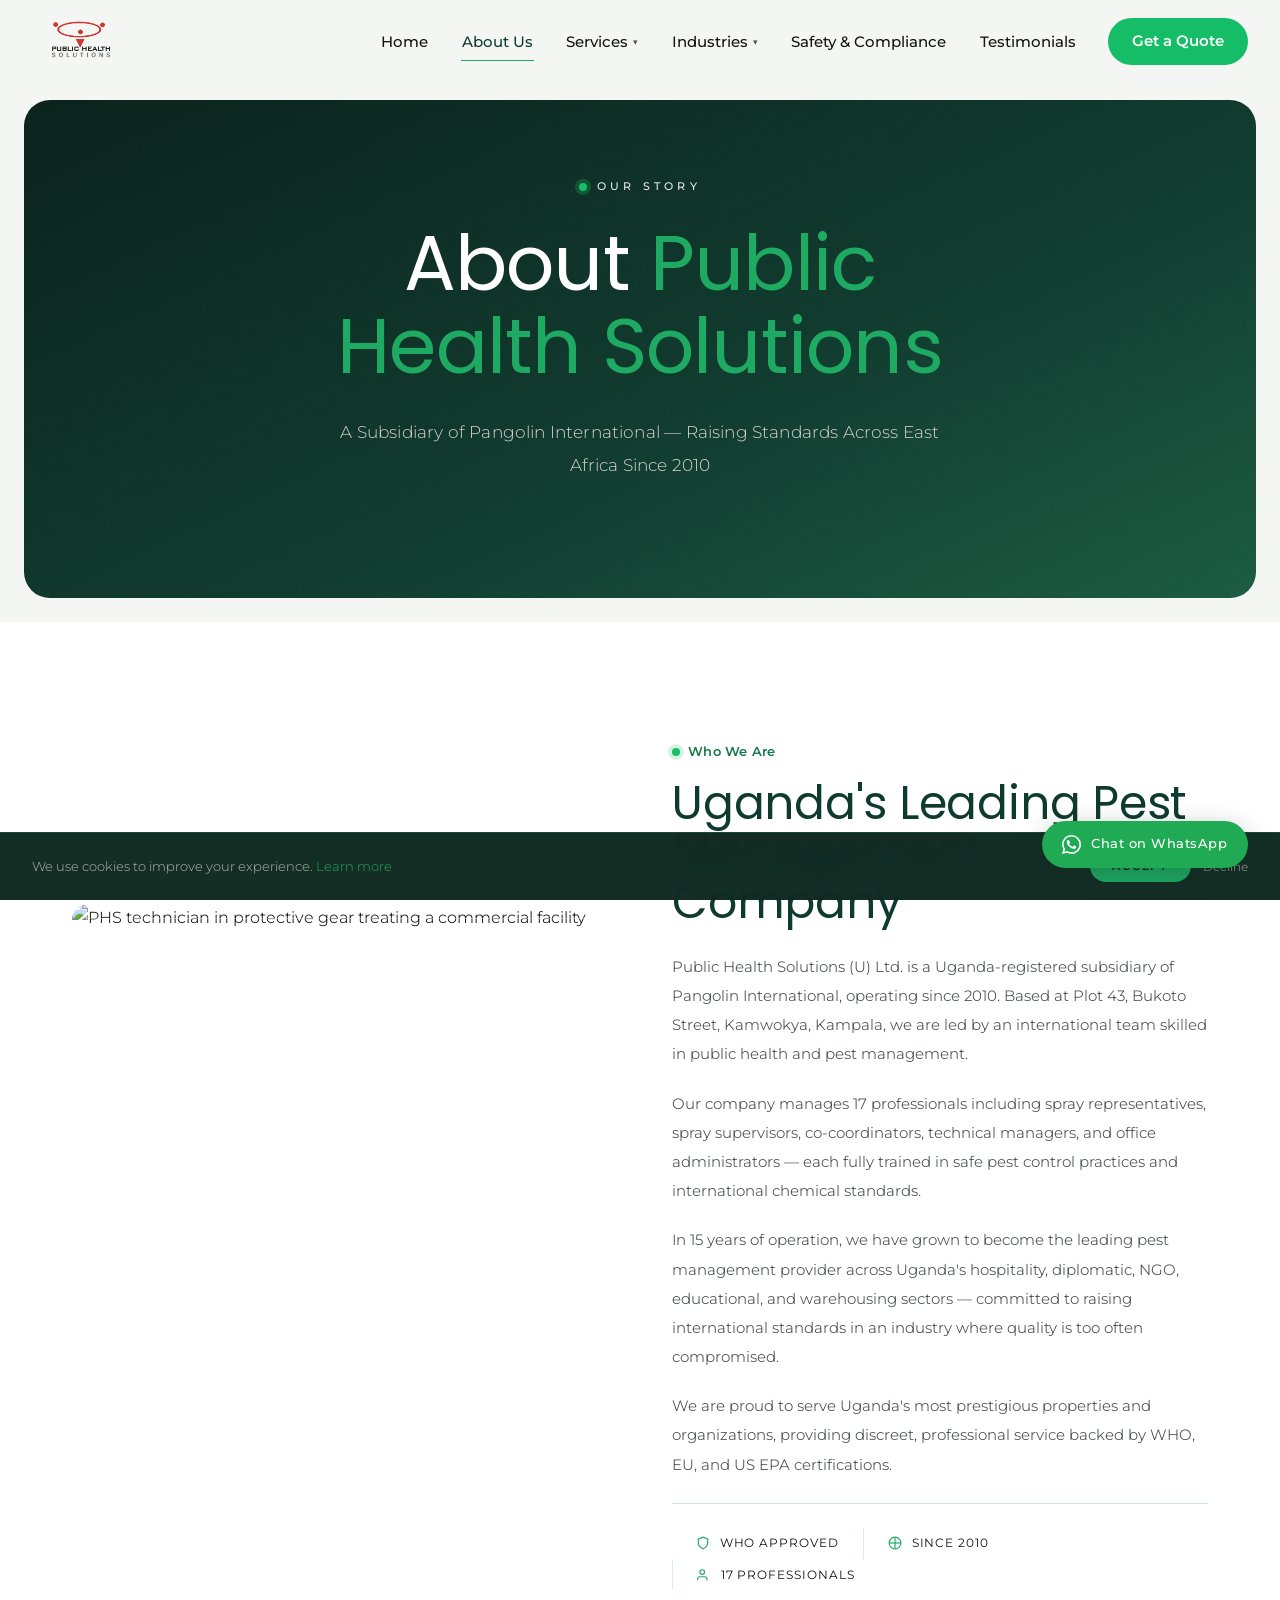
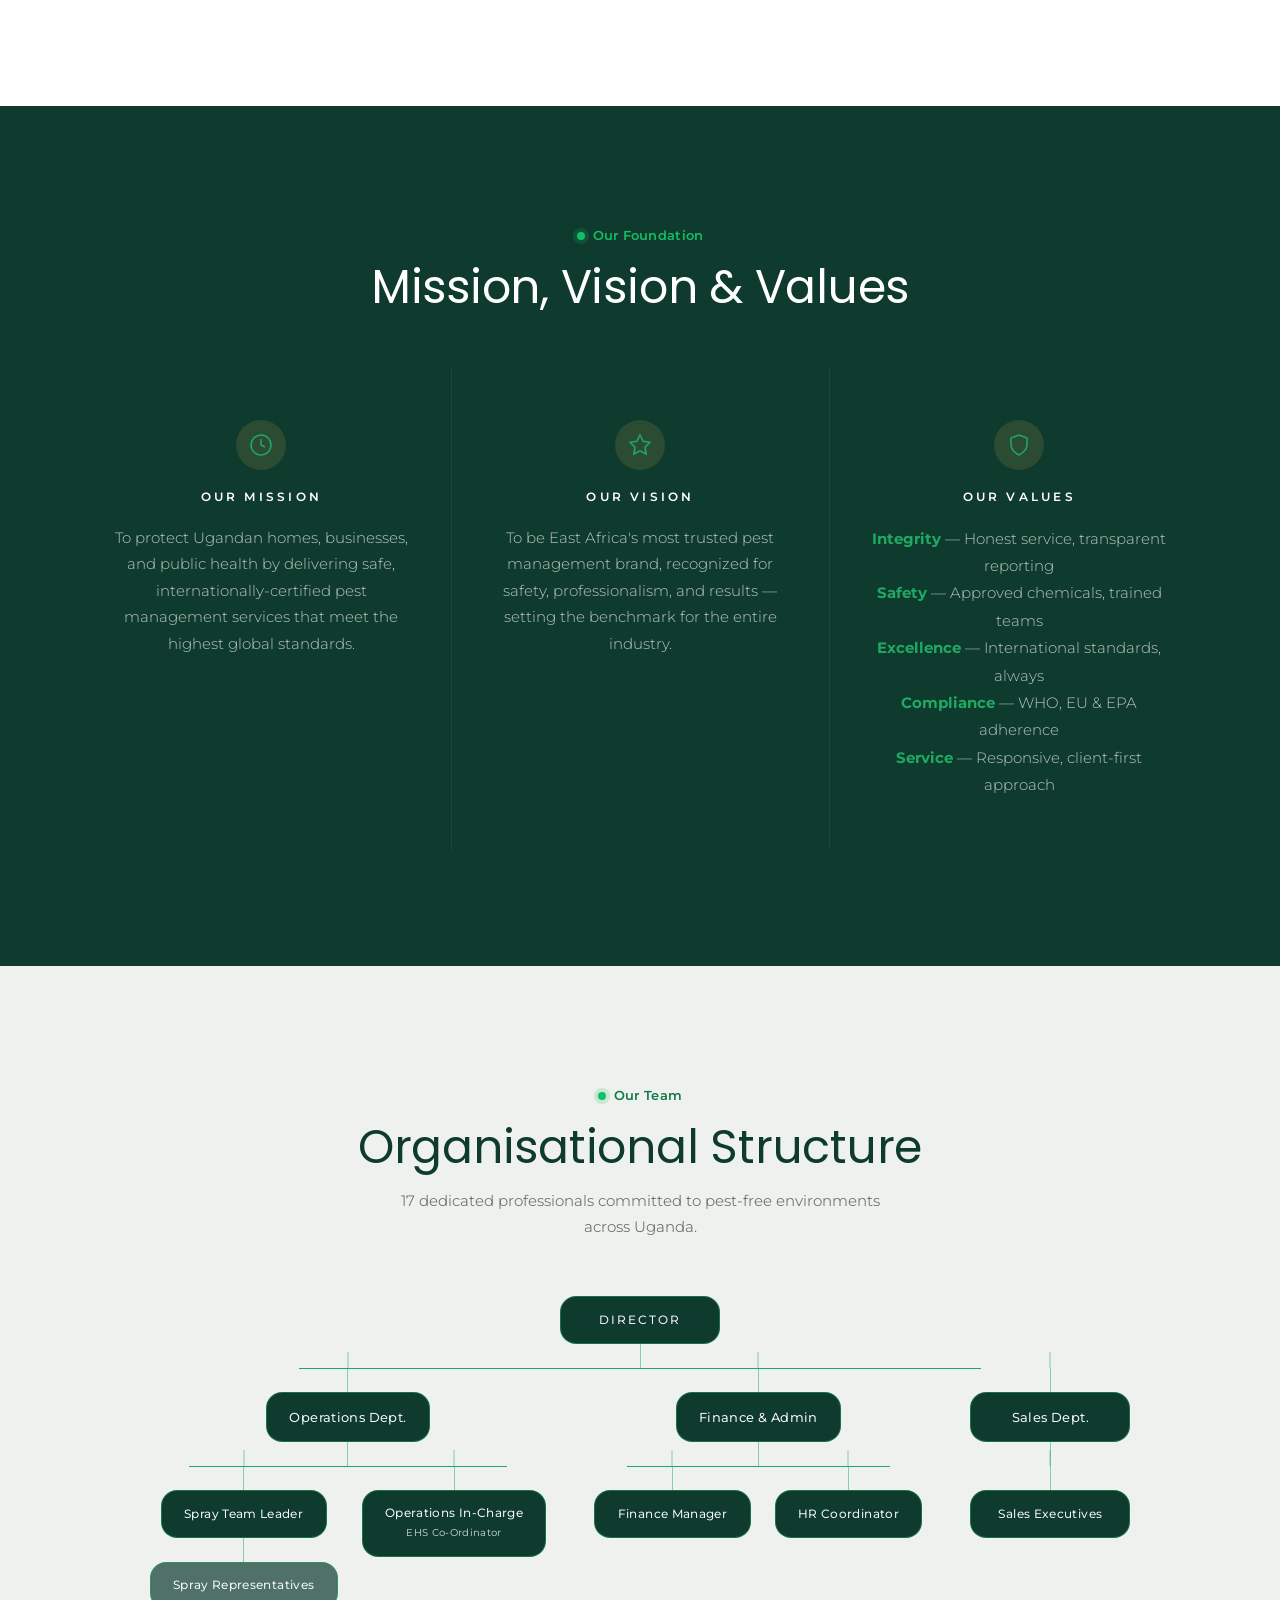
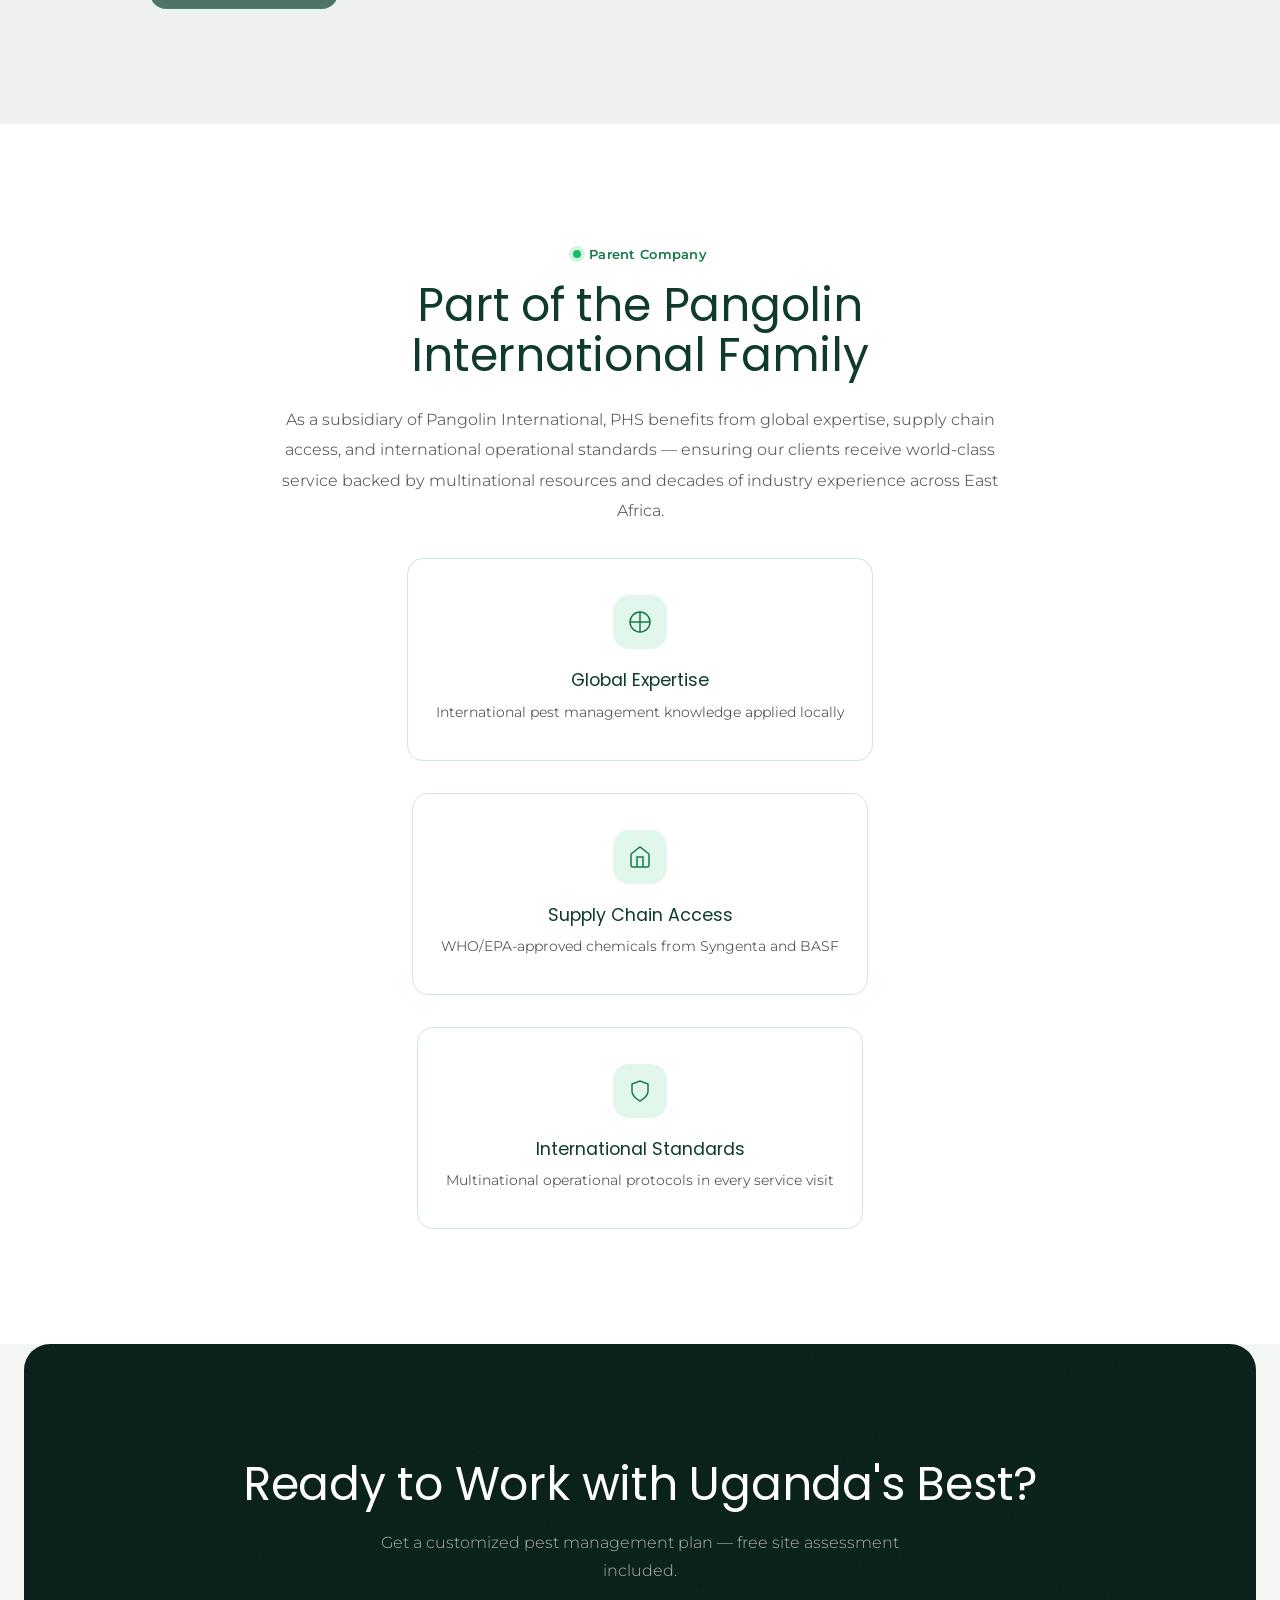
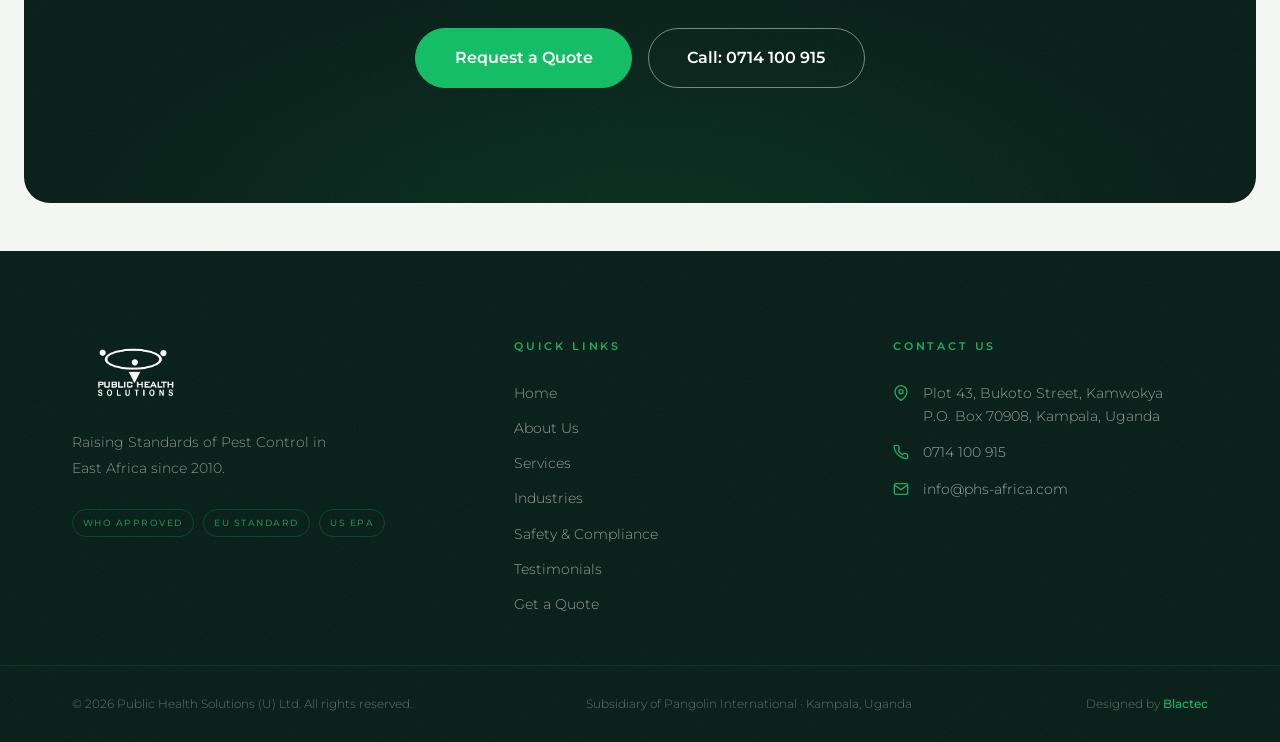
==== about.html @ d93c34ae "Bugs and fixes" ====
<!DOCTYPE html>
<html lang="en">
<head>
  <meta charset="UTF-8" />
  <meta name="viewport" content="width=device-width, initial-scale=1.0" />
  <title>About PHS Uganda | Leading Pest Control Company Since 2010</title>
  <meta name="description" content="Public Health Solutions (U) Ltd — Uganda's leading certified pest management company, a subsidiary of Pangolin International. Operating since 2010 from Kamwokya, Kampala." />
  <meta property="og:title" content="About PHS Uganda | Professional Pest Management Since 2010" />
  <meta property="og:type" content="website" />
  <link rel="stylesheet" href="styles.css" />
  <link rel="preconnect" href="https://fonts.googleapis.com" />
  <link rel="preconnect" href="https://fonts.gstatic.com" crossorigin />
  <link href="https://fonts.googleapis.com/css2?family=Montserrat:ital,wght@0,300;0,400;0,500;0,600;0,700;1,400&family=Poppins:wght@400;500;600;700&display=swap" rel="stylesheet" />
</head>
<body>

  <!-- ====== NAV ====== -->
  <nav class="nav nav--light-default nav--light" role="navigation" aria-label="Main navigation">
    <div class="nav__inner">
      <a href="index.html" class="nav__logo" aria-label="PHS Uganda Home">
        <img src="logo.png" class="nav__logo-icon" alt="PHS Uganda Logo" />
      </a>
      <ul class="nav__menu" role="list">
        <li class="nav__item"><a href="index.html" class="nav__link">Home</a></li>
        <li class="nav__item"><a href="about.html" class="nav__link" aria-current="page">About Us</a></li>
        <li class="nav__item">
          <a href="services.html" class="nav__link" aria-haspopup="true">Services <span class="arrow">▾</span></a>
          <div class="nav__mega" role="region">
            <div class="nav__mega-inner">
              <div class="nav__mega-col">
                <h4>Integrated Pest Management</h4>
                <a href="services/termite-control.html">Termite Control</a>
                <a href="services/mosquito-management.html">Mosquito Management (MMS)</a>
                <a href="services.html#cockroach">Cockroach &amp; Ant Management</a>
                <a href="services.html#rodent">Rodent Control (RMS)</a>
                <a href="services.html#bedbug">Bed Bug Treatment</a>
                <a href="services.html#snake">Snake &amp; Lizard Control</a>
              </div>
              <div class="nav__mega-col">
                <h4>Fumigation Services</h4>
                <a href="services/fumigation.html">Warehouse Fumigation</a>
                <a href="services/fumigation.html#export">Export Commodity Fumigation</a>
                <h4 style="margin-top:1.25rem;">RTU Products</h4>
                <a href="services.html#rtu">View All RTU Products</a>
              </div>
              <div class="nav__mega-col">
                <h4>Industry Solutions</h4>
                <a href="services/hotel-pest-management.html">Hotel &amp; Hospitality</a>
                <a href="services/warehouse-pest-control.html">Warehouse &amp; Storage</a>
                <a href="industries.html">All Industries</a>
              </div>
            </div>
          </div>
        </li>
        <li class="nav__item">
          <a href="industries.html" class="nav__link" aria-haspopup="true">Industries <span class="arrow">▾</span></a>
          <div class="nav__dropdown">
            <a href="industries.html#hotels">Hotels &amp; Hospitality</a>
            <a href="industries.html#embassies">Embassies &amp; Missions</a>
            <a href="industries.html#ngos">NGOs &amp; Organizations</a>
            <a href="industries.html#warehouses">Warehouses &amp; Storage</a>
            <a href="industries.html#schools">International Schools</a>
            <a href="industries.html#restaurants">Restaurants &amp; Food</a>
          </div>
        </li>
        <li class="nav__item"><a href="safety.html" class="nav__link">Safety &amp; Compliance</a></li>
        <li class="nav__item"><a href="testimonials.html" class="nav__link">Testimonials</a></li>
        <li class="nav__item"><a href="contact.html" class="nav__link nav__cta">Get a Quote</a></li>
      </ul>
      <button class="nav__hamburger" aria-label="Open menu" aria-expanded="false"><span></span><span></span><span></span></button>
    </div>
    <div class="nav__mobile" role="dialog" aria-label="Mobile navigation">
      <a href="index.html" class="nav__mobile-link">Home</a>
      <a href="about.html" class="nav__mobile-link">About Us</a>
      <a href="services.html" class="nav__mobile-link">Services</a>
      <a href="industries.html" class="nav__mobile-link">Industries</a>
      <a href="safety.html" class="nav__mobile-link">Safety &amp; Compliance</a>
      <a href="testimonials.html" class="nav__mobile-link">Testimonials</a>
      <a href="contact.html" class="nav__mobile-cta">Get a Free Quote →</a>
    </div>
  </nav>

  <!-- ====== HERO ====== -->
  <section class="hero hero--medium" aria-label="About Us hero">
    <div class="hero__bg"></div>
    <div class="hero__content">
      <span class="hero__label">Our Story</span>
      <h1 class="hero__h1">About <span>Public Health Solutions</span></h1>
      <p class="hero__subtitle">A Subsidiary of Pangolin International — Raising Standards Across East Africa Since 2010</p>
    </div>
  </section>

  <!-- ====== STORY ====== -->
  <section class="section-pad bg-white" aria-label="Our story">
    <div class="container">
      <div class="story-section">
        <div class="story-image animate-fade">
          <img src="https://images.pexels.com/photos/36302077/pexels-photo-36302077.jpeg?auto=compress&cs=tinysrgb&w=1200" alt="PHS technician in protective gear treating a commercial facility" loading="lazy" />
        </div>
        <div class="animate-on-scroll">
          <span class="section-label">Who We Are</span>
          <div class="section-divider left"></div>
          <h2 style="margin-bottom:1.5rem;">Uganda's Leading Pest Management Company</h2>
          <div class="story-body">
            <p>Public Health Solutions (U) Ltd. is a Uganda-registered subsidiary of Pangolin International, operating since 2010. Based at Plot 43, Bukoto Street, Kamwokya, Kampala, we are led by an international team skilled in public health and pest management.</p>
            <p>Our company manages 17 professionals including spray representatives, spray supervisors, co-coordinators, technical managers, and office administrators — each fully trained in safe pest control practices and international chemical standards.</p>
            <p>In 15 years of operation, we have grown to become the leading pest management provider across Uganda's hospitality, diplomatic, NGO, educational, and warehousing sectors — committed to raising international standards in an industry where quality is too often compromised.</p>
            <p>We are proud to serve Uganda's most prestigious properties and organizations, providing discreet, professional service backed by WHO, EU, and US EPA certifications.</p>
          </div>
          <div class="hero__trust" style="justify-content:flex-start;border-top:1px solid var(--phs-gold-light);padding-top:1.5rem;margin-top:1.5rem;">
            <div class="trust-badge" style="color:var(--phs-charcoal);"><svg width="16" height="16" viewBox="0 0 24 24" fill="none" stroke="var(--phs-gold)" stroke-width="2" aria-hidden="true"><path d="M12 22s8-4 8-10V5l-8-3-8 3v7c0 6 8 10 8 10z"/></svg><span>WHO Approved</span></div>
            <div class="trust-badge" style="color:var(--phs-charcoal);"><svg width="16" height="16" viewBox="0 0 24 24" fill="none" stroke="var(--phs-gold)" stroke-width="2" aria-hidden="true"><circle cx="12" cy="12" r="10"/><line x1="12" y1="2" x2="12" y2="22"/><path d="M2 12h20"/></svg><span>Since 2010</span></div>
            <div class="trust-badge" style="color:var(--phs-charcoal);"><svg width="16" height="16" viewBox="0 0 24 24" fill="none" stroke="var(--phs-gold)" stroke-width="2" aria-hidden="true"><path d="M17 21v-2a4 4 0 0 0-4-4H5a4 4 0 0 0-4 4v2"/><circle cx="9" cy="7" r="4"/></svg><span>17 Professionals</span></div>
          </div>
        </div>
      </div>
    </div>
  </section>

  <!-- ====== MISSION / VISION / VALUES ====== -->
  <section class="bg-green section-pad" aria-label="Mission, vision and values">
    <div class="container">
      <div class="text-center mb-lg animate-on-scroll">
        <span class="section-label">Our Foundation</span>
        <div class="section-divider"></div>
        <h2 class="text-white">Mission, Vision &amp; Values</h2>
      </div>
      <div class="mission-grid stagger-children">
        <div class="mission-block animate-on-scroll">
          <div style="width:50px;height:50px;background:rgba(201,168,76,0.15);border-radius:50%;display:flex;align-items:center;justify-content:center;margin:0 auto 1.25rem;color:var(--phs-gold);">
            <svg width="24" height="24" viewBox="0 0 24 24" fill="none" stroke="currentColor" stroke-width="1.5" aria-hidden="true"><circle cx="12" cy="12" r="10"/><polyline points="12 6 12 12 16 14"/></svg>
          </div>
          <h3>Our Mission</h3>
          <p>To protect Ugandan homes, businesses, and public health by delivering safe, internationally-certified pest management services that meet the highest global standards.</p>
        </div>
        <div class="mission-block animate-on-scroll">
          <div style="width:50px;height:50px;background:rgba(201,168,76,0.15);border-radius:50%;display:flex;align-items:center;justify-content:center;margin:0 auto 1.25rem;color:var(--phs-gold);">
            <svg width="24" height="24" viewBox="0 0 24 24" fill="none" stroke="currentColor" stroke-width="1.5" aria-hidden="true"><polygon points="12 2 15.09 8.26 22 9.27 17 14.14 18.18 21.02 12 17.77 5.82 21.02 7 14.14 2 9.27 8.91 8.26 12 2"/></svg>
          </div>
          <h3>Our Vision</h3>
          <p>To be East Africa's most trusted pest management brand, recognized for safety, professionalism, and results — setting the benchmark for the entire industry.</p>
        </div>
        <div class="mission-block animate-on-scroll">
          <div style="width:50px;height:50px;background:rgba(201,168,76,0.15);border-radius:50%;display:flex;align-items:center;justify-content:center;margin:0 auto 1.25rem;color:var(--phs-gold);">
            <svg width="24" height="24" viewBox="0 0 24 24" fill="none" stroke="currentColor" stroke-width="1.5" aria-hidden="true"><path d="M12 22s8-4 8-10V5l-8-3-8 3v7c0 6 8 10 8 10z"/></svg>
          </div>
          <h3>Our Values</h3>
          <p style="font-size:0.95rem;">
            <strong style="color:var(--phs-gold);">Integrity</strong> — Honest service, transparent reporting<br>
            <strong style="color:var(--phs-gold);">Safety</strong> — Approved chemicals, trained teams<br>
            <strong style="color:var(--phs-gold);">Excellence</strong> — International standards, always<br>
            <strong style="color:var(--phs-gold);">Compliance</strong> — WHO, EU &amp; EPA adherence<br>
            <strong style="color:var(--phs-gold);">Service</strong> — Responsive, client-first approach
          </p>
        </div>
      </div>
    </div>
  </section>

  <!-- ====== ORG STRUCTURE ====== -->
  <section class="section-pad bg-cream" aria-label="Organisational structure">
    <div class="container">
      <div class="text-center mb-lg animate-on-scroll">
        <span class="section-label">Our Team</span>
        <div class="section-divider"></div>
        <h2>Organisational Structure</h2>
        <p style="color:#666;font-size:0.95rem;max-width:500px;margin:1rem auto 0;">17 dedicated professionals committed to pest-free environments across Uganda.</p>
      </div>
      <div class="org-chart animate-on-scroll" role="img" aria-label="Organisational chart">
        <div style="text-align:center;">
          <div class="org-node" style="font-family:var(--font-heading);font-size:0.75rem;letter-spacing:2px;text-transform:uppercase;">Director</div>
          <div class="org-connector"></div>
          <div style="display:flex;justify-content:center;gap:3rem;position:relative;">
            <div style="position:absolute;top:0;left:20%;right:20%;height:1px;background:var(--phs-gold);"></div>
            <div class="org-branch">
              <div class="org-connector"></div>
              <div class="org-node">Operations Dept.</div>
              <div class="org-connector"></div>
              <div style="display:flex;gap:1.5rem;justify-content:center;position:relative;">
                <div style="position:absolute;top:0;left:10%;right:10%;height:1px;background:var(--phs-gold);"></div>
                <div class="org-branch">
                  <div class="org-connector"></div>
                  <div class="org-node" style="font-size:0.75rem;min-width:140px;">Spray Team Leader</div>
                  <div class="org-connector"></div>
                  <div class="org-node" style="font-size:0.72rem;min-width:140px;background:rgba(13,59,46,0.7);">Spray Representatives</div>
                </div>
                <div class="org-branch">
                  <div class="org-connector"></div>
                  <div class="org-node" style="font-size:0.72rem;min-width:150px;">Operations In-Charge<br><span style="opacity:0.7;font-size:0.65rem;">EHS Co-Ordinator</span></div>
                </div>
              </div>
            </div>
            <div class="org-branch">
              <div class="org-connector"></div>
              <div class="org-node">Finance &amp; Admin</div>
              <div class="org-connector"></div>
              <div style="display:flex;gap:1.5rem;justify-content:center;position:relative;">
                <div style="position:absolute;top:0;left:10%;right:10%;height:1px;background:var(--phs-gold);"></div>
                <div class="org-branch">
                  <div class="org-connector"></div>
                  <div class="org-node" style="font-size:0.75rem;min-width:130px;">Finance Manager</div>
                </div>
                <div class="org-branch">
                  <div class="org-connector"></div>
                  <div class="org-node" style="font-size:0.75rem;min-width:130px;">HR Coordinator</div>
                </div>
              </div>
            </div>
            <div class="org-branch">
              <div class="org-connector"></div>
              <div class="org-node">Sales Dept.</div>
              <div class="org-connector"></div>
              <div class="org-branch">
                <div class="org-connector"></div>
                <div class="org-node" style="font-size:0.75rem;">Sales Executives</div>
              </div>
            </div>
          </div>
        </div>
      </div>
    </div>
  </section>

  <!-- ====== PARENT COMPANY ====== -->
  <section class="section-pad bg-white" aria-label="Parent company Pangolin International">
    <div class="container" style="max-width:800px;text-align:center;">
      <div class="animate-on-scroll">
        <span class="section-label">Parent Company</span>
        <div class="section-divider"></div>
        <h2 style="margin-bottom:1.5rem;">Part of the Pangolin International Family</h2>
        <p style="font-size:1rem;color:#555;line-height:1.9;margin-bottom:2rem;">As a subsidiary of Pangolin International, PHS benefits from global expertise, supply chain access, and international operational standards — ensuring our clients receive world-class service backed by multinational resources and decades of industry experience across East Africa.</p>
        <div style="display:flex;justify-content:center;gap:2rem;flex-wrap:wrap;">
          <div class="feature-item" style="min-width:200px;">
            <div class="feature-item__icon" aria-hidden="true">
              <svg width="24" height="24" viewBox="0 0 24 24" fill="none" stroke="currentColor" stroke-width="1.5"><circle cx="12" cy="12" r="10"/><line x1="12" y1="2" x2="12" y2="22"/><path d="M2 12h20"/></svg>
            </div>
            <h4>Global Expertise</h4>
            <p>International pest management knowledge applied locally</p>
          </div>
          <div class="feature-item" style="min-width:200px;">
            <div class="feature-item__icon" aria-hidden="true">
              <svg width="24" height="24" viewBox="0 0 24 24" fill="none" stroke="currentColor" stroke-width="1.5"><path d="M3 9l9-7 9 7v11a2 2 0 0 1-2 2H5a2 2 0 0 1-2-2z"/><polyline points="9 22 9 12 15 12 15 22"/></svg>
            </div>
            <h4>Supply Chain Access</h4>
            <p>WHO/EPA-approved chemicals from Syngenta and BASF</p>
          </div>
          <div class="feature-item" style="min-width:200px;">
            <div class="feature-item__icon" aria-hidden="true">
              <svg width="24" height="24" viewBox="0 0 24 24" fill="none" stroke="currentColor" stroke-width="1.5"><path d="M12 22s8-4 8-10V5l-8-3-8 3v7c0 6 8 10 8 10z"/></svg>
            </div>
            <h4>International Standards</h4>
            <p>Multinational operational protocols in every service visit</p>
          </div>
        </div>
      </div>
    </div>
  </section>

  <!-- ====== CTA BANNER ====== -->
  <section class="cta-banner section-pad" aria-label="Call to action">
    <div class="container">
      <h2 class="animate-on-scroll">Ready to Work with Uganda's Best?</h2>
      <p class="animate-on-scroll">Get a customized pest management plan — free site assessment included.</p>
      <div class="hero__buttons animate-on-scroll">
        <a href="contact.html" class="btn btn--gold btn--lg">Request a Quote</a>
        <a href="tel:0714100915" class="btn btn--outline-white btn--lg">Call: 0714 100 915</a>
      </div>
    </div>
  </section>

  <!-- ====== FOOTER ====== -->
  <footer class="footer" role="contentinfo">
    <div class="footer__main">
      <div class="container">
        <div class="footer-grid">
          <div>
            <a href="index.html" class="nav__logo">
              <img src="logo.png" style="height:70px;width:auto;object-fit:contain;" alt="PHS Logo" />
            </a>
            <p class="footer__brand-tagline">Raising Standards of Pest Control in East Africa since 2010.</p>
            <div class="footer__certs"><span class="footer__cert-badge">WHO Approved</span><span class="footer__cert-badge">EU Standard</span><span class="footer__cert-badge">US EPA</span></div>
          </div>
          <div>
            <h4 class="footer__col-title">Quick Links</h4>
            <nav class="footer__links"><a href="index.html">Home</a><a href="about.html">About Us</a><a href="services.html">Services</a><a href="industries.html">Industries</a><a href="safety.html">Safety &amp; Compliance</a><a href="testimonials.html">Testimonials</a><a href="contact.html">Get a Quote</a></nav>
          </div>
          <div>
            <h4 class="footer__col-title">Contact Us</h4>
            <div class="footer__contact-item"><svg width="16" height="16" viewBox="0 0 24 24" fill="none" stroke="currentColor" stroke-width="2" aria-hidden="true"><path d="M21 10c0 7-9 13-9 13s-9-6-9-13a9 9 0 0 1 18 0z"/><circle cx="12" cy="10" r="3"/></svg><div>Plot 43, Bukoto Street, Kamwokya<br>P.O. Box 70908, Kampala, Uganda</div></div>
            <div class="footer__contact-item"><svg width="16" height="16" viewBox="0 0 24 24" fill="none" stroke="currentColor" stroke-width="2" aria-hidden="true"><path d="M22 16.92v3a2 2 0 0 1-2.18 2 19.79 19.79 0 0 1-8.63-3.07A19.5 19.5 0 0 1 4.69 13a19.79 19.79 0 0 1-3.07-8.67A2 2 0 0 1 3.6 2h3a2 2 0 0 1 2 1.72 12.84 12.84 0 0 0 .7 2.81 2 2 0 0 1-.45 2.11L8.09 9.91a16 16 0 0 0 6 6l1.27-1.27a2 2 0 0 1 2.11-.45 12.84 12.84 0 0 0 2.81.7A2 2 0 0 1 22 16.92z"/></svg><div><a href="tel:0714100915" style="color:rgba(255,255,255,0.6);">0714 100 915</a></div></div>
            <div class="footer__contact-item"><svg width="16" height="16" viewBox="0 0 24 24" fill="none" stroke="currentColor" stroke-width="2" aria-hidden="true"><path d="M4 4h16c1.1 0 2 .9 2 2v12c0 1.1-.9 2-2 2H4c-1.1 0-2-.9-2-2V6c0-1.1.9-2 2-2z"/><polyline points="22,6 12,13 2,6"/></svg><a href="mailto:info@phs-africa.com" style="color:rgba(255,255,255,0.6);">info@phs-africa.com</a></div>
          </div>
        </div>
      </div>
    </div>
    <div class="footer__bottom">
      <div class="container">
        <div class="footer__bottom-inner">
          <p>&copy; <span class="footer__year">2026</span> Public Health Solutions (U) Ltd. All rights reserved.</p>
          <p>Subsidiary of Pangolin International &middot; Kampala, Uganda</p>
          <p class="footer__credit">Designed by <a href="https://blactec.ug" target="_blank" rel="noopener">Blactec</a></p>
        </div>
      </div>
    </div>
  </footer>

  <a href="https://wa.me/256714100915?text=Hello%20PHS%2C%20I%27d%20like%20to%20request%20a%20quote" target="_blank" rel="noopener noreferrer" class="whatsapp-float" aria-label="Chat with PHS on WhatsApp">
    <svg viewBox="0 0 24 24" fill="currentColor" aria-hidden="true"><path d="M17.472 14.382c-.297-.149-1.758-.867-2.03-.967-.273-.099-.471-.148-.67.15-.197.297-.767.966-.94 1.164-.173.199-.347.223-.644.075-.297-.15-1.255-.463-2.39-1.475-.883-.788-1.48-1.761-1.653-2.059-.173-.297-.018-.458.13-.606.134-.133.298-.347.446-.52.149-.174.198-.298.298-.497.099-.198.05-.371-.025-.52-.075-.149-.669-1.612-.916-2.207-.242-.579-.487-.5-.669-.51-.173-.008-.371-.01-.57-.01-.198 0-.52.074-.792.372-.272.297-1.04 1.016-1.04 2.479 0 1.462 1.065 2.875 1.213 3.074.149.198 2.096 3.2 5.077 4.487.709.306 1.262.489 1.694.625.712.227 1.36.195 1.871.118.571-.085 1.758-.719 2.006-1.413.248-.694.248-1.289.173-1.413-.074-.124-.272-.198-.57-.347m-5.421 7.403h-.004a9.87 9.87 0 0 1-5.031-1.378l-.361-.214-3.741.982.998-3.648-.235-.374a9.86 9.86 0 0 1-1.51-5.26c.001-5.45 4.436-9.884 9.888-9.884 2.64 0 5.122 1.03 6.988 2.898a9.825 9.825 0 0 1 2.893 6.994c-.003 5.45-4.437 9.884-9.885 9.884m8.413-18.297A11.815 11.815 0 0 0 12.05 0C5.495 0 .16 5.335.157 11.892c0 2.096.547 4.142 1.588 5.945L.057 24l6.305-1.654a11.882 11.882 0 0 0 5.683 1.448h.005c6.554 0 11.89-5.335 11.893-11.893a11.821 11.821 0 0 0-3.48-8.413Z"/></svg>
    <span>Chat on WhatsApp</span>
  </a>
  <button class="back-to-top" aria-label="Back to top"><svg width="18" height="18" viewBox="0 0 24 24" fill="none" stroke="currentColor" stroke-width="2.5" aria-hidden="true"><polyline points="18 15 12 9 6 15"/></svg></button>
  <div class="cookie-bar" role="dialog" aria-label="Cookie consent"><p>We use cookies to improve your experience. <a href="#">Learn more</a></p><div class="cookie-bar__actions"><button class="cookie-accept">Accept</button><button class="cookie-decline">Decline</button></div></div>

  <script src="main.js"></script>
</body>
</html>
---- styles.css ----
/* ============================================================
   PUBLIC HEALTH SOLUTIONS (U) LTD — MASTER STYLESHEET
   Premium edition: tinted neutrals, Gloock display, hairline
   rules, restrained gold. See DESIGN.md for the system.
   ============================================================ */

/* ---------- CSS CUSTOM PROPERTIES ---------- */
:root {
  /* Brand palette — white / black / green.
     Legacy --phs-* names are kept because page markup references them; only
     the values changed. The old "gold" accent names now carry green, and the
     old warm "cream" neutrals are now clean white / grey. */
  --phs-deep-green:   #0f3b2e;   /* dark forest green — bands, footer */
  --phs-green-ink:    #082019;   /* near-black green ink */
  --phs-green-dark:   #1a5a42;   /* mid-dark green */
  --phs-sage:         #3f8d5f;   /* mid green */
  /* Accent (legacy "gold" names — now green) */
  --phs-gold:         #1faa63;   /* primary green accent */
  --phs-gold-deep:    #137a47;   /* deeper green for text on white (AA) */
  --phs-gold-light:   #cfe8d9;   /* light green hairlines on white */
  --phs-gold-muted:   rgba(31,170,99,0.12);
  /* Neutrals (legacy "cream" names — now clean white / grey) */
  --phs-cream:        #eef1ee;   /* soft grey-green panel background */
  --phs-white:        #ffffff;   /* cards / pure white surfaces */
  --phs-bg:           #f4f6f4;   /* airy page background */
  --phs-light-grey:   #e7ebe8;
  /* Text — black & greys */
  --phs-charcoal:     #121512;   /* body text, near-black */
  --phs-text-soft:    #444946;   /* secondary text */
  --phs-text-faint:   #717771;   /* faint text */

  /* Type. --font-heading is the label/UI face (markup references it). */
  --font-display:     'Poppins', 'Segoe UI', sans-serif;
  --font-heading:     'Montserrat', 'Segoe UI', sans-serif;
  --font-body:        'Montserrat', 'Segoe UI', sans-serif;

  /* Brighter accent green for the rounded, friendly UI (pills, icon chips) */
  --phs-green-bright: #15bd66;

  --ease-out:         cubic-bezier(0.22, 1, 0.36, 1);
  --transition:       250ms var(--ease-out);
  --transition-slow:  600ms var(--ease-out);
  /* Rounded language: soft radii + pill. Legacy --radius now reads soft. */
  --radius-sm:        10px;
  --radius:           16px;
  --radius-lg:        26px;
  --radius-pill:      999px;
  --shadow-sm:        0 2px 12px rgba(18,40,30,0.05);
  --shadow-md:        0 16px 44px rgba(18,40,30,0.08);
  --shadow-lg:        0 34px 80px rgba(18,40,30,0.10);

  --hairline:         1px solid var(--phs-gold-light);
  --hairline-dark:    1px solid rgba(31,170,99,0.22);

  --nav-height:       84px;
  --container-max:    1200px;
  --container-wide:   1400px;

  --grain: url("data:image/svg+xml,%3Csvg viewBox='0 0 256 256' xmlns='http://www.w3.org/2000/svg'%3E%3Cfilter id='noise'%3E%3CfeTurbulence type='fractalNoise' baseFrequency='0.9' numOctaves='4' stitchTiles='stitch'/%3E%3C/filter%3E%3Crect width='100%25' height='100%25' filter='url(%23noise)'/%3E%3C/svg%3E");
}

/* ---------- RESET & BASE ---------- */
*, *::before, *::after { box-sizing: border-box; margin: 0; padding: 0; }

html {
  scroll-behavior: smooth;
  font-size: 16px;
  -webkit-text-size-adjust: 100%;
}

body {
  font-family: var(--font-body);
  font-weight: 350;
  color: var(--phs-charcoal);
  background: var(--phs-bg);
  line-height: 1.7;
  overflow-x: hidden;
  -webkit-font-smoothing: antialiased;
  -moz-osx-font-smoothing: grayscale;
}

::selection { background: var(--phs-gold); color: var(--phs-green-ink); }

img { display: block; max-width: 100%; height: auto; }

a { color: inherit; text-decoration: none; transition: color var(--transition); }

ul, ol { list-style: none; }

button { cursor: pointer; border: none; background: none; font-family: var(--font-body); }

input, textarea, select {
  font-family: var(--font-body);
  font-size: 1rem;
}

:focus-visible {
  outline: 2px solid var(--phs-gold);
  outline-offset: 3px;
  border-radius: var(--radius);
}

/* ---------- TYPOGRAPHY ---------- */
h1, h2 {
  font-family: var(--font-display);
  font-weight: 400;
  line-height: 1.08;
  color: var(--phs-deep-green);
}

h3, h4 {
  font-family: var(--font-display);
  font-weight: 400;
  line-height: 1.25;
  color: var(--phs-deep-green);
}

h1 { font-size: clamp(2.9rem, 6vw, 5.8rem); letter-spacing: -0.01em; }
h2 { font-size: clamp(2rem, 3.6vw, 3.3rem); letter-spacing: -0.005em; }
h3 { font-size: clamp(1.4rem, 2vw, 1.9rem); }
h4 { font-size: 1.15rem; }

p { max-width: 70ch; }

/* Canonical kicker used site-wide: green dot + sentence-case label. */
.section-label {
  font-family: var(--font-heading);
  font-size: 0.8rem;
  font-weight: 600;
  letter-spacing: 0.02em;
  text-transform: none;
  color: var(--phs-gold-deep);
  display: inline-flex;
  align-items: center;
  gap: 0.5rem;
  margin-bottom: 1rem;
}

.section-label::after { content: none; }

.section-label::before {
  content: '';
  display: inline-block;
  width: 8px;
  height: 8px;
  border-radius: 50%;
  background: var(--phs-green-bright);
  box-shadow: 0 0 0 4px rgba(21,189,102,0.18);
  flex-shrink: 0;
}

/* The old centered rule is retired in favor of the dot kicker. */
.section-divider { display: none; }

/* ---------- LAYOUT ---------- */
.container {
  width: 100%;
  max-width: var(--container-max);
  margin: 0 auto;
  padding: 0 2rem;
}

.container--wide {
  max-width: var(--container-wide);
  margin: 0 auto;
  padding: 0 2rem;
}

.section-pad { padding: clamp(5rem, 9vw, 8rem) 0; }
.section-pad--sm { padding: clamp(3rem, 5vw, 4.5rem) 0; }
.section-pad--lg { padding: clamp(6rem, 11vw, 10rem) 0; }

/* ---------- NAVIGATION ---------- */
.nav {
  position: fixed;
  top: 0;
  left: 0;
  right: 0;
  z-index: 1000;
  height: var(--nav-height);
  display: flex;
  align-items: center;
  transition: background var(--transition-slow), box-shadow var(--transition-slow), border-color var(--transition-slow);
  border-bottom: 1px solid transparent;
}

.nav.nav--transparent {
  background: linear-gradient(to bottom, rgba(11,38,30,0.45), transparent);
}

.nav.nav--solid {
  background: rgba(11, 38, 30, 0.94);
  backdrop-filter: blur(14px);
  -webkit-backdrop-filter: blur(14px);
  border-bottom-color: rgba(31,170,99,0.18);
}

.nav.nav--light {
  background: rgba(244,246,244,0.82);
  backdrop-filter: blur(16px) saturate(1.4);
  -webkit-backdrop-filter: blur(16px) saturate(1.4);
  border-bottom-color: transparent;
}

.nav.nav--light.nav--scrolled {
  background: rgba(255,255,255,0.9);
  box-shadow: 0 6px 30px rgba(18,40,30,0.06);
}

.nav__inner {
  width: 100%;
  max-width: var(--container-wide);
  margin: 0 auto;
  padding: 0 2rem;
  display: flex;
  align-items: center;
  justify-content: space-between;
}

/* Logo */
.nav__logo {
  display: flex;
  align-items: center;
  gap: 0;
  text-decoration: none;
  flex-shrink: 0;
}

.nav__logo-icon {
  width: auto;
  height: 54px;
  max-width: 210px;
  flex-shrink: 0;
  object-fit: contain;
  transition: filter var(--transition-slow), opacity var(--transition);
}

.nav--transparent .nav__logo-icon,
.nav--solid .nav__logo-icon {
  filter: brightness(0) invert(1);
}

.nav--light .nav__logo-icon {
  filter: none;
}

/* Nav Menu */
.nav__menu {
  display: flex;
  align-items: center;
  gap: 0.4rem;
}

.nav__item { position: relative; }

.nav__link {
  font-family: var(--font-heading);
  font-size: 0.95rem;
  font-weight: 500;
  letter-spacing: 0;
  text-transform: none;
  padding: 0.55rem 0.85rem;
  border-radius: var(--radius-pill);
  transition: color var(--transition);
  display: flex;
  align-items: center;
  gap: 5px;
  position: relative;
}

/* Gold underline indicator */
.nav__link::after {
  content: '';
  position: absolute;
  left: 0.8rem;
  right: 0.8rem;
  bottom: 0.15rem;
  height: 1px;
  background: var(--phs-gold);
  transform: scaleX(0);
  transform-origin: left;
  transition: transform var(--transition);
}

.nav__link:hover::after { transform: scaleX(1); }
.nav__cta::after { content: none; }

/* Current-page indicator */
.nav__link[aria-current="page"]::after { transform: scaleX(1); }
.nav--light .nav__link[aria-current="page"] { color: var(--phs-deep-green); }
.nav--transparent .nav__link[aria-current="page"],
.nav--solid .nav__link[aria-current="page"] { color: var(--phs-gold); }

.nav--transparent .nav__link,
.nav--solid .nav__link { color: rgba(253,252,249,0.85); }
.nav--light .nav__link { color: var(--phs-charcoal); }

.nav__link:hover,
.nav--transparent .nav__link:hover,
.nav--solid .nav__link:hover { color: var(--phs-gold); }
.nav--light .nav__link:hover { color: var(--phs-deep-green); }

/* Dropdown arrow */
.nav__link .arrow {
  font-size: 0.55rem;
  transition: transform var(--transition);
  margin-top: 1px;
  opacity: 0.7;
}

.nav__item:hover .arrow { transform: rotate(180deg); }

/* CTA button in nav */
.nav__cta {
  font-family: var(--font-heading);
  font-size: 0.92rem;
  letter-spacing: 0;
  text-transform: none;
  background: var(--phs-green-bright);
  color: var(--phs-white) !important;
  padding: 0.7rem 1.5rem;
  border-radius: var(--radius-pill);
  font-weight: 600;
  transition: background var(--transition), color var(--transition), transform var(--transition), box-shadow var(--transition);
  margin-left: 0.75rem;
}

.nav__cta::after { content: none; }

.nav__cta:hover {
  background: var(--phs-gold-deep);
  color: var(--phs-white) !important;
  transform: translateY(-1px);
  box-shadow: 0 8px 20px rgba(21,189,102,0.32);
}

/* Dropdown */
.nav__dropdown {
  display: none;
  position: absolute;
  top: calc(100% + 10px);
  left: 0;
  background: var(--phs-white);
  box-shadow: var(--shadow-lg);
  border-radius: var(--radius);
  border: var(--hairline);
  min-width: 230px;
  z-index: 100;
  padding: 0.6rem 0;
}

/* Hover bridge so the dropdown doesn't vanish crossing the gap */
.nav__dropdown::before {
  content: '';
  position: absolute;
  top: -12px;
  left: 0;
  right: 0;
  height: 12px;
}

.nav__item:hover .nav__dropdown { display: block; }

.nav__dropdown a {
  display: block;
  padding: 0.6rem 1.4rem;
  font-size: 0.85rem;
  color: var(--phs-text-soft);
  transition: color var(--transition), background var(--transition);
}

.nav__dropdown a:hover {
  color: var(--phs-deep-green);
  background: var(--phs-cream);
}

/* Mega dropdown */
.nav__mega {
  display: none;
  position: fixed;
  top: var(--nav-height);
  left: 0;
  right: 0;
  background: var(--phs-white);
  box-shadow: var(--shadow-lg);
  border-top: var(--hairline);
  z-index: 999;
  padding: 2.5rem 0;
}

.nav__item:hover .nav__mega { display: block; }

.nav__mega-inner {
  max-width: var(--container-wide);
  margin: 0 auto;
  padding: 0 2rem;
  display: grid;
  grid-template-columns: repeat(3, 1fr);
  gap: 3rem;
}

.nav__mega-col h4 {
  font-family: var(--font-heading);
  font-size: 0.66rem;
  letter-spacing: 0.26em;
  text-transform: uppercase;
  color: var(--phs-gold-deep);
  font-weight: 600;
  margin-bottom: 1rem;
  padding-bottom: 0.6rem;
  border-bottom: var(--hairline);
}

.nav__mega-col a {
  display: block;
  padding: 0.4rem 0;
  font-size: 0.86rem;
  color: var(--phs-text-soft);
  transition: color var(--transition);
}

.nav__mega-col a:hover {
  color: var(--phs-deep-green);
}

/* Hamburger */
.nav__hamburger {
  display: none;
  flex-direction: column;
  gap: 5px;
  padding: 8px;
  cursor: pointer;
  z-index: 1001;
}

.nav__hamburger span {
  display: block;
  width: 24px;
  height: 1.5px;
  background: var(--phs-white);
  transition: all var(--transition);
  border-radius: 2px;
}

.nav--light .nav__hamburger span { background: var(--phs-deep-green); }

.nav__hamburger.active span:nth-child(1) { transform: translateY(6.5px) rotate(45deg); }
.nav__hamburger.active span:nth-child(2) { opacity: 0; }
.nav__hamburger.active span:nth-child(3) { transform: translateY(-6.5px) rotate(-45deg); }

/* Mobile menu overlay */
.nav__mobile {
  display: none;
  position: fixed;
  top: 0;
  left: 0;
  right: 0;
  bottom: 0;
  background: var(--phs-green-ink);
  z-index: 999;
  padding: calc(var(--nav-height) + 2rem) 2rem 2rem;
  overflow-y: auto;
  transform: translateX(100%);
  transition: transform 0.45s var(--ease-out);
}

.nav__mobile::after {
  content: '';
  position: fixed;
  inset: 0;
  opacity: 0.04;
  background-image: var(--grain);
  pointer-events: none;
}

.nav__mobile.open { transform: translateX(0); }

.nav__mobile-link {
  display: block;
  font-family: var(--font-display);
  font-size: 1.9rem;
  color: var(--phs-white);
  padding: 0.8rem 0;
  border-bottom: 1px solid rgba(31,170,99,0.16);
  transition: color var(--transition);
}

.nav__mobile-link:hover { color: var(--phs-gold); }

.nav__mobile-sub {
  padding: 0.5rem 0 0.75rem 1.5rem;
  display: none;
}

.nav__mobile-sub.open { display: block; }

.nav__mobile-sub a {
  display: block;
  font-family: var(--font-body);
  font-size: 0.92rem;
  color: rgba(253,252,249,0.65);
  padding: 0.45rem 0;
  transition: color var(--transition);
}

.nav__mobile-sub a:hover { color: var(--phs-gold); }

.nav__mobile-cta {
  display: inline-block;
  margin-top: 2rem;
  background: var(--phs-gold);
  color: var(--phs-green-ink) !important;
  font-family: var(--font-heading);
  font-size: 0.75rem;
  letter-spacing: 0.18em;
  text-transform: uppercase;
  padding: 1rem 2.2rem;
  border-radius: var(--radius);
  font-weight: 600;
}

/* ---------- HERO SECTIONS (inner pages — rounded inset card) ---------- */
.hero {
  position: relative;
  display: flex;
  align-items: center;
  justify-content: center;
  padding: calc(var(--nav-height) + clamp(0.5rem, 1.5vw, 1rem)) clamp(1rem, 2vw, 1.5rem) clamp(1rem, 2vw, 1.5rem);
}

.hero--full   { min-height: 100vh; min-height: 100svh; }
.hero--large  { min-height: 78vh; }
.hero--medium { min-height: 62vh; }
.hero--small  { min-height: 48vh; }

.hero__bg {
  position: absolute;
  top: calc(var(--nav-height) + clamp(0.5rem, 1.5vw, 1rem));
  left: clamp(1rem, 2vw, 1.5rem);
  right: clamp(1rem, 2vw, 1.5rem);
  bottom: clamp(1rem, 2vw, 1.5rem);
  border-radius: var(--radius-lg);
  background: linear-gradient(155deg, var(--phs-green-ink) 0%, var(--phs-deep-green) 60%, var(--phs-green-dark) 100%);
  z-index: 0;
  overflow: hidden;
}

.hero__bg-img {
  position: absolute;
  inset: 0;
  width: 100%;
  height: 100%;
  object-fit: cover;
  object-position: center;
  z-index: 0;
}

.hero__bg--photo {
  background: none;
}

.hero__bg--photo::before {
  content: '';
  position: absolute;
  inset: 0;
  background:
    linear-gradient(to bottom, rgba(11,38,30,0.55) 0%, rgba(11,38,30,0.38) 45%, rgba(11,38,30,0.82) 100%),
    radial-gradient(ellipse at center 38%, transparent 0%, rgba(11,38,30,0.45) 100%);
  z-index: 1;
}

/* Subtle grain on every hero surface */
.hero__bg::after {
  content: '';
  position: absolute;
  inset: 0;
  opacity: 0.035;
  background-image: var(--grain);
  z-index: 2;
}

.hero__content {
  position: relative;
  z-index: 3;
  text-align: center;
  padding: 4.5rem 1.5rem;
  max-width: 900px;
  margin: 0 auto;
}

.hero__label {
  font-family: var(--font-heading);
  font-size: 0.7rem;
  font-weight: 500;
  letter-spacing: 0.38em;
  text-transform: uppercase;
  color: rgba(255,255,255,0.9);
  display: inline-flex;
  align-items: center;
  gap: 0.6rem;
  margin-bottom: 1.6rem;
}

.hero__label::after { content: none; }

.hero__label::before {
  content: '';
  display: inline-block;
  width: 8px;
  height: 8px;
  border-radius: 50%;
  background: var(--phs-green-bright);
  box-shadow: 0 0 0 4px rgba(21,189,102,0.26);
}

.hero__h1 {
  color: var(--phs-white);
  font-weight: 400;
  margin-bottom: 1.75rem;
  text-wrap: balance;
}

.hero__h1 span { color: var(--phs-gold); }

.hero__subtitle {
  font-family: var(--font-body);
  font-size: 1.08rem;
  font-weight: 300;
  color: rgba(246,242,233,0.85);
  max-width: 600px;
  margin: 0 auto 2.75rem;
  line-height: 1.9;
  letter-spacing: 0.01em;
}

.hero__buttons {
  display: flex;
  gap: 1rem;
  justify-content: center;
  flex-wrap: wrap;
}

/* Trust badges */
.hero__trust {
  display: flex;
  gap: 0;
  justify-content: center;
  flex-wrap: wrap;
  margin-top: 4.5rem;
  padding-top: 2.25rem;
  border-top: 1px solid rgba(31,170,99,0.22);
}

.trust-badge {
  display: flex;
  align-items: center;
  gap: 0.6rem;
  color: rgba(253,252,249,0.6);
  font-size: 0.74rem;
  font-weight: 400;
  letter-spacing: 0.08em;
  text-transform: uppercase;
  font-family: var(--font-heading);
  padding: 0.35rem 1.5rem;
}

.trust-badge + .trust-badge {
  border-left: 1px solid rgba(31,170,99,0.18);
}

.trust-badge svg { color: var(--phs-gold); flex-shrink: 0; width: 14px; height: 14px; }

/* Scroll indicator */
.scroll-indicator {
  position: absolute;
  bottom: 2rem;
  left: 50%;
  transform: translateX(-50%);
  z-index: 4;
  display: flex;
  flex-direction: column;
  align-items: center;
  gap: 10px;
}

.scroll-indicator__line {
  width: 1px;
  height: 48px;
  background: linear-gradient(to bottom, transparent, var(--phs-gold));
  animation: scrollDown 2.2s var(--ease-out) infinite;
}

@keyframes scrollDown {
  0%   { opacity: 0; transform: scaleY(0); transform-origin: top; }
  50%  { opacity: 1; transform: scaleY(1); }
  100% { opacity: 0; transform: scaleY(1); transform-origin: bottom; }
}

.scroll-indicator__text {
  font-family: var(--font-heading);
  font-size: 0.55rem;
  letter-spacing: 0.32em;
  color: rgba(253,252,249,0.4);
  text-transform: uppercase;
}

/* ============================================================
   HOME — ROUNDED / LIGHT REDESIGN
   ============================================================ */

/* Two-tone heading used across the home page */
.h-lead {
  font-family: var(--font-display);
  font-weight: 500;
  font-size: clamp(1.85rem, 3.2vw, 2.85rem);
  line-height: 1.16;
  letter-spacing: -0.015em;
  color: var(--phs-charcoal);
}

.h-lead .muted { color: var(--phs-text-faint); }

/* White pill button for dark surfaces */
.btn--white {
  background: var(--phs-white);
  color: var(--phs-charcoal);
  border: 1px solid var(--phs-white);
}

.btn--white:hover { background: var(--phs-cream); transform: translateY(-2px); }
.btn--white .btn__arrow { background: var(--phs-green-bright); color: var(--phs-white); }

/* ---------- HERO (image card) ---------- */
.home-hero {
  padding: calc(var(--nav-height) + clamp(0.5rem, 1.5vw, 1rem)) clamp(1rem, 2vw, 1.5rem) 0;
}

.home-hero__card {
  position: relative;
  border-radius: var(--radius-lg);
  overflow: hidden;
  min-height: clamp(460px, 70vh, 660px);
  display: flex;
  isolation: isolate;
  animation: cardRise 0.9s var(--ease-out) both;
}

.home-hero__img {
  position: absolute;
  inset: 0;
  width: 100%;
  height: 100%;
  object-fit: cover;
  object-position: center;
  z-index: -2;
}

.home-hero__card::after {
  content: '';
  position: absolute;
  inset: 0;
  z-index: -1;
  background:
    linear-gradient(105deg, rgba(7,24,18,0.78) 0%, rgba(7,24,18,0.42) 40%, rgba(7,24,18,0.10) 72%),
    linear-gradient(to top, rgba(7,24,18,0.55), transparent 42%);
}

.home-hero__content {
  align-self: flex-end;
  padding: clamp(1.75rem, 4vw, 3.5rem);
  max-width: 660px;
}

.home-hero__kicker {
  display: inline-flex;
  align-items: center;
  gap: 0.55rem;
  font-family: var(--font-heading);
  font-size: 0.86rem;
  font-weight: 500;
  color: rgba(255,255,255,0.88);
  margin-bottom: 1.35rem;
}

.home-hero__kicker::before {
  content: '';
  width: 8px;
  height: 8px;
  border-radius: 50%;
  background: var(--phs-green-bright);
  box-shadow: 0 0 0 4px rgba(21,189,102,0.28);
}

.home-hero__title {
  font-family: var(--font-display);
  font-weight: 500;
  font-size: clamp(2.6rem, 6vw, 5rem);
  line-height: 1.02;
  letter-spacing: -0.025em;
  color: var(--phs-white);
  text-wrap: balance;
}

.home-hero__lead {
  margin-top: 1.4rem;
  max-width: 46ch;
  font-size: 1.05rem;
  font-weight: 300;
  line-height: 1.65;
  color: rgba(255,255,255,0.88);
}

.home-hero__actions {
  display: flex;
  flex-wrap: wrap;
  align-items: center;
  gap: 1rem 1.5rem;
  margin-top: 1.9rem;
}

.home-hero__link {
  display: inline-flex;
  align-items: center;
  gap: 0.6rem;
  color: var(--phs-white);
  font-family: var(--font-heading);
  font-weight: 500;
  font-size: 0.98rem;
}

.home-hero__link .btn__arrow { background: rgba(255,255,255,0.2); width: 30px; height: 30px; }
.home-hero__link:hover { color: var(--phs-white); }
.home-hero__link:hover .btn__arrow { transform: translate(2px, -2px); background: rgba(255,255,255,0.32); }

/* Floating inset preview card */
.home-hero__inset {
  position: absolute;
  top: clamp(1.5rem, 3vw, 2.25rem);
  right: clamp(1.5rem, 3vw, 2.25rem);
  width: clamp(190px, 22vw, 250px);
  background: var(--phs-white);
  border-radius: var(--radius);
  padding: 0.6rem;
  box-shadow: var(--shadow-lg);
  z-index: 2;
  display: block;
  color: var(--phs-charcoal);
  transition: transform var(--transition), box-shadow var(--transition);
  animation: cardRise 0.9s var(--ease-out) 0.25s both;
}

.home-hero__inset:hover { transform: translateY(-3px); box-shadow: 0 40px 90px rgba(18,40,30,0.16); }
.home-hero__inset:hover .btn__arrow { transform: translate(2px, -2px); }

.home-hero__inset img {
  width: 100%;
  height: 130px;
  object-fit: cover;
  border-radius: 12px;
}

.home-hero__inset-label {
  display: flex;
  align-items: center;
  justify-content: space-between;
  gap: 0.5rem;
  padding: 0.7rem 0.5rem 0.35rem;
  font-size: 0.82rem;
  font-weight: 500;
  color: var(--phs-charcoal);
}

.home-hero__inset-label .btn__arrow {
  background: rgba(21,189,102,0.14);
  color: var(--phs-gold-deep);
  width: 28px;
  height: 28px;
}

/* ---------- STATS STRIP ---------- */
.home-stats { position: relative; z-index: 5; margin-top: clamp(1.25rem, 2.5vw, 2rem); }

.home-stats__inner {
  background: var(--phs-white);
  border: 1px solid rgba(18,40,30,0.06);
  border-radius: var(--radius-lg);
  box-shadow: var(--shadow-md);
  display: grid;
  grid-template-columns: repeat(3, 1fr);
}

.home-stat { padding: clamp(1.75rem, 3.5vw, 2.75rem) clamp(1.5rem, 3vw, 2.75rem); }
.home-stat + .home-stat { border-left: 1px solid rgba(18,40,30,0.08); }

.home-stat__num {
  font-family: var(--font-display);
  font-weight: 500;
  font-size: clamp(2.1rem, 4vw, 3rem);
  line-height: 1;
  color: var(--phs-deep-green);
  letter-spacing: -0.01em;
  font-variant-numeric: tabular-nums;
}

.home-stat__label {
  font-size: 0.88rem;
  color: var(--phs-text-soft);
  margin-top: 0.6rem;
  line-height: 1.55;
  max-width: 24ch;
}

/* ---------- INTRO + CERT CIRCLES ---------- */
.home-intro__grid {
  display: grid;
  grid-template-columns: 1.15fr 1fr;
  gap: clamp(2rem, 5vw, 4.5rem);
  align-items: start;
}

.home-intro__text {
  color: var(--phs-text-soft);
  font-size: 1.02rem;
  line-height: 1.85;
  padding-top: 0.4rem;
}

.cert-circles {
  display: grid;
  grid-template-columns: repeat(5, 1fr);
  gap: clamp(0.85rem, 1.5vw, 1.25rem);
  margin-top: clamp(2.5rem, 4vw, 3.5rem);
}

.cert-circle {
  aspect-ratio: 1;
  border-radius: 50%;
  background: var(--phs-white);
  border: 1px solid rgba(18,40,30,0.07);
  box-shadow: var(--shadow-sm);
  display: flex;
  flex-direction: column;
  align-items: center;
  justify-content: center;
  text-align: center;
  padding: 0.75rem;
  transition: transform var(--transition), box-shadow var(--transition), border-color var(--transition);
}

.cert-circle:hover { transform: translateY(-4px); box-shadow: var(--shadow-md); }

.cert-circle--active {
  border-color: var(--phs-green-bright);
  box-shadow: 0 0 0 4px rgba(21,189,102,0.12), var(--shadow-sm);
}

.cert-circle__name {
  font-family: var(--font-heading);
  font-weight: 600;
  font-size: clamp(0.78rem, 1.1vw, 0.95rem);
  color: var(--phs-deep-green);
  letter-spacing: 0.01em;
}

.cert-circle__sub {
  font-size: 0.66rem;
  letter-spacing: 0.1em;
  text-transform: uppercase;
  color: var(--phs-text-soft);
  margin-top: 0.3rem;
}

.cert-circle--active .cert-circle__name { color: var(--phs-gold-deep); }

/* ---------- OFFER / FEATURE PANEL ---------- */
.home-offer { background: var(--phs-cream); }

.feature-panel {
  background: var(--phs-white);
  border: 1px solid rgba(18,40,30,0.05);
  border-radius: var(--radius-lg);
  box-shadow: var(--shadow-sm);
  display: grid;
  grid-template-columns: repeat(3, 1fr);
  overflow: hidden;
  margin-top: clamp(2.5rem, 4vw, 3.5rem);
}

.feature-cell {
  padding: clamp(1.75rem, 3vw, 2.6rem);
  border-right: 1px solid rgba(18,40,30,0.07);
  border-bottom: 1px solid rgba(18,40,30,0.07);
}

.feature-cell:nth-child(3n) { border-right: none; }
.feature-cell:nth-last-child(-n+3) { border-bottom: none; }

.feature-cell__icon {
  width: 52px;
  height: 52px;
  border-radius: 15px;
  background: rgba(21,189,102,0.12);
  color: var(--phs-gold-deep);
  display: flex;
  align-items: center;
  justify-content: center;
  margin-bottom: 1.4rem;
}

.feature-cell__icon svg { width: 25px; height: 25px; }

.feature-cell h3 {
  font-family: var(--font-display);
  font-weight: 500;
  font-size: 1.18rem;
  color: var(--phs-deep-green);
  margin-bottom: 0.5rem;
}

.feature-cell p {
  font-size: 0.9rem;
  color: var(--phs-text-soft);
  line-height: 1.7;
}

/* ---------- SOLUTIONS (split + numbered) ---------- */
.home-solutions__grid {
  display: grid;
  grid-template-columns: 1fr 1fr;
  gap: clamp(2.5rem, 5vw, 4.5rem);
  align-items: center;
}

.numbered-grid {
  display: grid;
  grid-template-columns: 1fr 1fr;
  gap: 1rem;
  margin-top: clamp(1.75rem, 3vw, 2.5rem);
}

.numbered-card {
  background: var(--phs-white);
  border: 1px solid rgba(18,40,30,0.07);
  border-radius: var(--radius);
  padding: 1.5rem 1.5rem 1.35rem;
  box-shadow: var(--shadow-sm);
  transition: transform var(--transition), box-shadow var(--transition), border-color var(--transition);
}

.numbered-card:hover {
  transform: translateY(-4px);
  box-shadow: var(--shadow-md);
  border-color: rgba(21,189,102,0.45);
}

.numbered-card__num {
  font-family: var(--font-display);
  font-size: 1rem;
  color: var(--phs-text-faint);
}

.numbered-card__title {
  font-family: var(--font-display);
  font-weight: 500;
  font-size: 1.18rem;
  color: var(--phs-deep-green);
  line-height: 1.22;
  margin: 0.55rem 0 1rem;
}

.numbered-card__link {
  display: inline-flex;
  align-items: center;
  gap: 0.45rem;
  font-family: var(--font-heading);
  font-size: 0.82rem;
  font-weight: 600;
  color: var(--phs-gold-deep);
  transition: gap var(--transition);
}

.numbered-card__link:hover { gap: 0.75rem; }

.home-solutions__photo {
  border-radius: var(--radius-lg);
  overflow: hidden;
  aspect-ratio: 4 / 5;
  box-shadow: var(--shadow-md);
}

.home-solutions__photo img { width: 100%; height: 100%; object-fit: cover; }

/* ---------- CASE STUDY (tabbed) ---------- */
.case-panel {
  background: var(--phs-cream);
  border-radius: var(--radius-lg);
  padding: clamp(1.5rem, 3vw, 2.25rem);
  margin-top: clamp(2.5rem, 4vw, 3.5rem);
}

.case-row {
  display: grid;
  grid-template-columns: 1fr 1fr;
  gap: clamp(1.5rem, 3vw, 2.75rem);
  align-items: center;
}

.case-quote { padding: clamp(0.5rem, 2vw, 1.5rem); }

.case-quote__client {
  font-family: var(--font-display);
  font-weight: 500;
  font-size: 1.35rem;
  color: var(--phs-deep-green);
  margin-bottom: 1rem;
}

.case-quote__text {
  font-size: 1.05rem;
  color: var(--phs-text-soft);
  line-height: 1.8;
}

.case-quote__author {
  margin-top: 1.6rem;
  font-weight: 600;
  font-size: 0.92rem;
  color: var(--phs-charcoal);
}

.case-quote__role { color: var(--phs-text-faint); font-size: 0.86rem; margin-top: 2px; }

.case-img {
  border-radius: var(--radius);
  overflow: hidden;
  aspect-ratio: 5 / 4;
}

.case-img img { width: 100%; height: 100%; object-fit: cover; }

.case-tabs {
  display: flex;
  gap: 0.5rem;
  justify-content: center;
  flex-wrap: wrap;
  margin-top: clamp(1.5rem, 3vw, 2rem);
  border-bottom: none;
}

.case-tabs .tab-btn {
  text-transform: none;
  letter-spacing: 0;
  font-size: 0.88rem;
  font-weight: 500;
  color: var(--phs-text-soft);
  border: 1px solid rgba(18,40,30,0.12);
  border-radius: var(--radius-pill);
  padding: 0.6rem 1.2rem;
  min-height: 44px;
  margin: 0;
  background: var(--phs-white);
  display: inline-flex;
  align-items: center;
  gap: 0.45rem;
}

.case-tabs .tab-btn.active,
.case-tabs .tab-btn:hover {
  color: var(--phs-deep-green);
  border-color: var(--phs-green-bright);
  background: rgba(21,189,102,0.08);
}

.case-tabs .tab-btn svg { width: 15px; height: 15px; }

/* ---------- DARK CTA BAND ---------- */
.home-cta { padding: clamp(2rem, 4vw, 3.5rem) clamp(1rem, 2vw, 1.5rem) clamp(3rem, 6vw, 5rem); }

.home-cta__inner {
  position: relative;
  overflow: hidden;
  background: var(--phs-green-ink);
  border-radius: var(--radius-lg);
  padding: clamp(2.5rem, 6vw, 5rem);
}

.home-cta__inner::before {
  content: '';
  position: absolute;
  inset: 0;
  background: radial-gradient(ellipse 70% 90% at 88% 10%, rgba(21,189,102,0.16), transparent 60%);
}

.home-cta__inner::after {
  content: '';
  position: absolute;
  inset: 0;
  opacity: 0.03;
  background-image: var(--grain);
  pointer-events: none;
}

.home-cta__grid {
  position: relative;
  z-index: 1;
  display: grid;
  grid-template-columns: 1.25fr 1fr;
  gap: clamp(2rem, 4vw, 3.5rem);
  align-items: center;
}

.home-cta__title {
  font-family: var(--font-display);
  font-weight: 500;
  font-size: clamp(1.85rem, 3.2vw, 2.9rem);
  line-height: 1.14;
  letter-spacing: -0.015em;
  color: var(--phs-white);
}

.home-cta__title .muted { color: rgba(255,255,255,0.62); }

.home-cta__text {
  color: rgba(246,242,233,0.72);
  font-size: 1rem;
  line-height: 1.75;
}

.home-cta__checks { display: flex; flex-wrap: wrap; gap: 0.9rem 2rem; margin-top: 1.9rem; }

.home-cta__check {
  display: flex;
  align-items: center;
  gap: 0.6rem;
  color: rgba(246,242,233,0.88);
  font-size: 0.92rem;
}

.home-cta__check svg { color: var(--phs-green-bright); flex-shrink: 0; width: 20px; height: 20px; }

/* ---------- HOME LOAD ANIMATION ---------- */
@keyframes cardRise {
  from { opacity: 0; transform: translateY(26px); }
  to   { opacity: 1; transform: translateY(0); }
}

/* ---------- BUTTONS ---------- */
.btn {
  display: inline-flex;
  align-items: center;
  justify-content: center;
  gap: 0.55rem;
  font-family: var(--font-heading);
  font-size: 0.95rem;
  letter-spacing: 0;
  text-transform: none;
  font-weight: 600;
  height: 54px;
  padding: 0 1.9rem;
  border-radius: var(--radius-pill);
  transition: background var(--transition), color var(--transition), border-color var(--transition), box-shadow var(--transition), transform var(--transition);
  cursor: pointer;
  white-space: nowrap;
}

/* Arrow-in-circle affordance (inspo signature) */
.btn--arrow { padding-right: 0.45rem; gap: 0.7rem; }

.btn__arrow {
  width: 32px;
  height: 32px;
  border-radius: 50%;
  display: inline-flex;
  align-items: center;
  justify-content: center;
  background: rgba(255,255,255,0.22);
  color: currentColor;
  flex-shrink: 0;
  transition: transform var(--transition), background var(--transition);
}

.btn__arrow svg { width: 15px; height: 15px; }
.btn:hover .btn__arrow { transform: translate(2px, -2px); }

.btn--gold {
  background: var(--phs-green-bright);
  color: var(--phs-white);
  border: 1px solid var(--phs-green-bright);
}

.btn--gold:hover {
  background: var(--phs-gold-deep);
  border-color: var(--phs-gold-deep);
  color: var(--phs-white);
  transform: translateY(-2px);
  box-shadow: 0 12px 28px rgba(21,189,102,0.32);
}

.btn--outline-white {
  background: transparent;
  color: var(--phs-white);
  border: 1px solid rgba(253,252,249,0.45);
}

.btn--outline-white:hover {
  background: var(--phs-white);
  color: var(--phs-green-ink);
  border-color: var(--phs-white);
  transform: translateY(-2px);
}

.btn--outline-white .btn__arrow { background: rgba(255,255,255,0.18); }
.btn--outline-white:hover .btn__arrow { background: rgba(15,59,46,0.12); }

/* Light pill with hairline + green arrow chip — the inspo secondary */
.btn--outline-green {
  background: var(--phs-white);
  color: var(--phs-charcoal);
  border: 1px solid var(--phs-light-grey);
  box-shadow: var(--shadow-sm);
}

.btn--outline-green:hover {
  border-color: var(--phs-green-bright);
  color: var(--phs-deep-green);
  transform: translateY(-2px);
  box-shadow: var(--shadow-md);
}

.btn--outline-green .btn__arrow { background: var(--phs-green-bright); color: var(--phs-white); }

.btn--lg { height: 60px; padding: 0 2.4rem; font-size: 1rem; }
.btn--lg.btn--arrow { padding-right: 0.5rem; }
.btn--sm { height: 44px; padding: 0 1.4rem; font-size: 0.85rem; }
.btn--full { width: 100%; }

/* ---------- CARDS ---------- */
.card {
  background: var(--phs-white);
  border: 1px solid rgba(18,40,30,0.06);
  border-radius: var(--radius);
  padding: 2.5rem 2.25rem;
  box-shadow: var(--shadow-sm);
  transition: box-shadow var(--transition-slow), border-color var(--transition-slow), transform var(--transition-slow);
  position: relative;
}

.card:hover {
  box-shadow: var(--shadow-md);
  transform: translateY(-4px);
}

.card__icon {
  width: 54px;
  height: 54px;
  border-radius: 16px;
  display: flex;
  align-items: center;
  justify-content: center;
  margin-bottom: 1.5rem;
  color: var(--phs-gold-deep);
  background: rgba(21,189,102,0.12);
}

.card__icon svg { width: 26px; height: 26px; }

.card__title {
  font-family: var(--font-display);
  font-size: 1.45rem;
  color: var(--phs-deep-green);
  margin-bottom: 0.9rem;
  font-weight: 400;
  line-height: 1.2;
}

.card__body {
  font-size: 0.92rem;
  color: var(--phs-text-soft);
  line-height: 1.75;
  margin-bottom: 1.75rem;
}

.card__link {
  font-family: var(--font-heading);
  font-size: 0.72rem;
  font-weight: 600;
  color: var(--phs-gold-deep);
  letter-spacing: 0.14em;
  text-transform: uppercase;
  display: inline-flex;
  align-items: center;
  gap: 8px;
  transition: gap var(--transition), color var(--transition);
}

.card__link:hover { gap: 14px; color: var(--phs-deep-green); }

/* ---------- GRIDS ---------- */
.grid-3 {
  display: grid;
  grid-template-columns: repeat(3, 1fr);
  gap: 1.75rem;
}

.grid-2 {
  display: grid;
  grid-template-columns: repeat(2, 1fr);
  gap: 1.75rem;
}

.grid-4 {
  display: grid;
  grid-template-columns: repeat(4, 1fr);
  gap: 1.5rem;
}

/* ---------- PEST SHOWCASE GRID ---------- */
.pest-grid {
  display: grid;
  grid-template-columns: repeat(3, 1fr);
  gap: 1.1rem;
}

.pest-card {
  position: relative;
  height: 300px;
  border-radius: var(--radius);
  overflow: hidden;
  cursor: default;
  background: var(--phs-deep-green);
}

.pest-card__img {
  width: 100%;
  height: 100%;
  object-fit: cover;
  object-position: center;
  transition: transform 1.1s var(--ease-out);
  display: block;
  filter: saturate(0.9);
}

.pest-card:hover .pest-card__img {
  transform: scale(1.06);
}

.pest-card__overlay {
  position: absolute;
  inset: 0;
  background: linear-gradient(
    to top,
    rgba(11,38,30,0.92) 0%,
    rgba(11,38,30,0.35) 45%,
    rgba(11,38,30,0.08) 100%
  );
  display: flex;
  align-items: flex-end;
  padding: 1.75rem;
  transition: background var(--transition-slow);
}

.pest-card:hover .pest-card__overlay {
  background: linear-gradient(
    to top,
    rgba(11,38,30,0.96) 0%,
    rgba(11,38,30,0.5) 55%,
    rgba(11,38,30,0.12) 100%
  );
}

.pest-card__name {
  font-family: var(--font-display);
  font-size: 1.55rem;
  color: var(--phs-white);
  font-weight: 400;
  line-height: 1.15;
}

.pest-card__sub {
  font-family: var(--font-heading);
  font-size: 0.6rem;
  letter-spacing: 0.28em;
  text-transform: uppercase;
  color: var(--phs-gold);
  display: block;
  margin-bottom: 0.5rem;
  font-weight: 500;
}

/* ---------- HOME — STATS SECTION ---------- */
.stats-section {
  background: var(--phs-green-ink);
  position: relative;
  overflow: hidden;
}

.stats-section::before {
  content: '';
  position: absolute;
  inset: 0;
  background:
    radial-gradient(ellipse 80% 60% at 15% 0%, rgba(31,170,99,0.08), transparent 60%);
}

.stats-section::after {
  content: '';
  position: absolute;
  inset: 0;
  opacity: 0.03;
  background-image: var(--grain);
  pointer-events: none;
}

.stats-section h2 { color: var(--phs-white); }

.stats-grid {
  position: relative;
  z-index: 1;
  display: grid;
  grid-template-columns: repeat(4, 1fr);
  border-top: 1px solid rgba(31,170,99,0.22);
}

.stat-block {
  padding: 3.5rem 2rem 2.5rem;
  text-align: center;
}

.stat-block + .stat-block {
  border-left: 1px solid rgba(31,170,99,0.14);
}

.stat-block__number {
  font-family: var(--font-display);
  font-size: clamp(3.4rem, 5vw, 4.8rem);
  color: var(--phs-gold);
  line-height: 1;
  font-weight: 400;
  margin-bottom: 0.9rem;
}

.stat-block__number .suffix {
  font-size: 2rem;
}

.stat-block__label {
  font-family: var(--font-heading);
  font-size: 0.72rem;
  font-weight: 400;
  letter-spacing: 0.14em;
  text-transform: uppercase;
  color: rgba(253,252,249,0.6);
  line-height: 1.6;
  max-width: 170px;
  margin: 0 auto;
}

/* ---------- HOME — INDUSTRIES GRID ---------- */
.industry-card {
  position: relative;
  height: 230px;
  background: var(--phs-deep-green);
  border-radius: var(--radius);
  overflow: hidden;
  cursor: pointer;
}

.industry-card::before {
  content: '';
  position: absolute;
  inset: 0;
  background-image: radial-gradient(
    circle at 18% 85%,
    rgba(31,170,99,0.12) 0%,
    transparent 55%
  );
}

.industry-card__content {
  position: absolute;
  inset: 0;
  padding: 1.75rem;
  display: flex;
  flex-direction: column;
  justify-content: flex-end;
  transition: opacity var(--transition-slow);
  z-index: 2;
}

.industry-card__overlay {
  position: absolute;
  inset: 0;
  background: var(--phs-green-ink);
  display: flex;
  flex-direction: column;
  justify-content: center;
  align-items: flex-start;
  padding: 1.75rem;
  opacity: 0;
  transform: translateY(8px);
  transition: opacity var(--transition-slow), transform var(--transition-slow);
  z-index: 3;
}

.industry-card:hover .industry-card__overlay,
.industry-card.touch-active .industry-card__overlay {
  opacity: 1;
  transform: translateY(0);
}

.industry-card__icon {
  color: var(--phs-gold);
  margin-bottom: 0.85rem;
  width: 32px;
  height: 32px;
}

.industry-card__name {
  font-family: var(--font-display);
  font-size: 1.3rem;
  color: var(--phs-white);
  line-height: 1.2;
}

.industry-card__desc {
  font-size: 0.84rem;
  font-weight: 300;
  color: rgba(246,242,233,0.75);
  line-height: 1.6;
  margin-top: 0.6rem;
}

/* ---------- HOME — WHY CHOOSE SPLIT ---------- */
.split-section {
  display: grid;
  grid-template-columns: 45% 55%;
}

.split-section__left {
  background: var(--phs-green-ink);
  padding: clamp(3rem, 6vw, 6rem) clamp(2rem, 5vw, 5rem);
  display: flex;
  flex-direction: column;
  justify-content: center;
  position: relative;
  overflow: hidden;
}

.split-section__left::before {
  content: '';
  position: absolute;
  inset: 0;
  background: radial-gradient(ellipse 90% 70% at 85% 100%, rgba(31,170,99,0.09), transparent 60%);
}

.split-section__left::after {
  content: '';
  position: absolute;
  inset: 0;
  opacity: 0.03;
  background-image: var(--grain);
  pointer-events: none;
}

.split-section__quote-mark {
  font-family: var(--font-display);
  font-size: 5.5rem;
  color: var(--phs-gold);
  line-height: 0.6;
  margin-bottom: 1.5rem;
  position: relative;
  z-index: 1;
}

.split-section__pull-quote {
  font-family: var(--font-display);
  font-size: clamp(1.45rem, 2vw, 1.85rem);
  color: var(--phs-white);
  line-height: 1.45;
  position: relative;
  z-index: 1;
  max-width: 26ch;
}

.split-section__right {
  background: var(--phs-cream);
  padding: clamp(3rem, 6vw, 6rem) clamp(2rem, 5vw, 5rem);
  display: flex;
  flex-direction: column;
  justify-content: center;
  align-items: flex-start;
}

.checklist {
  margin: 1.5rem 0;
  display: flex;
  flex-direction: column;
  gap: 0.9rem;
}

.checklist__item {
  display: flex;
  align-items: flex-start;
  gap: 0.9rem;
  font-size: 0.93rem;
  color: var(--phs-charcoal);
}

.checklist__check {
  width: 20px;
  height: 20px;
  border: 1px solid var(--phs-gold);
  border-radius: 50%;
  display: flex;
  align-items: center;
  justify-content: center;
  flex-shrink: 0;
  margin-top: 3px;
  color: var(--phs-gold-deep);
}

.checklist__check svg { width: 10px; height: 10px; }

/* ---------- TESTIMONIALS SLIDER ---------- */
.testimonials-slider {
  position: relative;
  overflow: hidden;
}

.testimonials-track {
  display: flex;
  transition: transform 0.7s var(--ease-out);
}

.testimonial-card {
  flex: 0 0 calc(100% / 3);
  padding: 0.75rem;
}

.testimonial-card__inner {
  background: var(--phs-white);
  border: var(--hairline);
  border-radius: var(--radius);
  padding: 2.5rem 2.25rem;
  height: 100%;
  display: flex;
  flex-direction: column;
}

.testimonial-stars {
  display: flex;
  gap: 3px;
  margin-bottom: 1.25rem;
  color: var(--phs-gold);
}

.testimonial-stars svg { width: 13px; height: 13px; fill: currentColor; }

.testimonial-quote {
  font-size: 0.98rem;
  font-weight: 300;
  color: var(--phs-charcoal);
  line-height: 1.85;
  margin-bottom: 1.75rem;
  flex: 1;
}

.testimonial-author {
  border-top: var(--hairline);
  padding-top: 1.1rem;
}

.testimonial-name {
  font-family: var(--font-heading);
  font-size: 0.68rem;
  font-weight: 600;
  letter-spacing: 0.18em;
  text-transform: uppercase;
  color: var(--phs-deep-green);
}

.testimonial-role {
  font-size: 0.8rem;
  color: var(--phs-text-faint);
  margin-top: 3px;
}

.testimonial-badge {
  display: inline-block;
  color: var(--phs-gold-deep);
  font-family: var(--font-heading);
  font-size: 0.6rem;
  letter-spacing: 0.16em;
  text-transform: uppercase;
  padding: 4px 10px;
  border-radius: var(--radius);
  margin-top: 8px;
  border: var(--hairline);
  font-weight: 500;
}

.slider-dots {
  display: flex;
  justify-content: center;
  gap: 10px;
  margin-top: 2.5rem;
}

.slider-dot {
  width: 24px;
  height: 2px;
  border-radius: 1px;
  background: var(--phs-gold-light);
  cursor: pointer;
  transition: background var(--transition);
}

.slider-dot.active {
  background: var(--phs-gold-deep);
}

/* ---------- CERTIFICATIONS STRIP ---------- */
.cert-strip {
  border-top: var(--hairline);
  border-bottom: var(--hairline);
  background: var(--phs-white);
}

.cert-logos {
  display: flex;
  align-items: center;
  justify-content: center;
  gap: clamp(1.5rem, 4vw, 3.5rem);
  flex-wrap: wrap;
}

.cert-logo-item {
  font-family: var(--font-heading);
  font-size: 0.78rem;
  letter-spacing: 0.22em;
  text-transform: uppercase;
  font-weight: 500;
  color: var(--phs-text-faint);
  transition: color var(--transition);
  padding: 0.25rem 0;
}

.cert-logo-item:hover { color: var(--phs-deep-green); }

/* ---------- CTA BANNER ---------- */
.cta-banner {
  background: var(--phs-green-ink);
  position: relative;
  overflow: hidden;
  text-align: center;
  border-radius: var(--radius-lg);
  margin: 0 clamp(1rem, 2vw, 1.5rem) clamp(2rem, 4vw, 3rem);
}

.cta-banner::before {
  content: '';
  position: absolute;
  inset: 0;
  background: radial-gradient(ellipse 70% 90% at 50% 110%, rgba(31,170,99,0.12), transparent 65%);
}

.cta-banner::after {
  content: '';
  position: absolute;
  inset: 0;
  opacity: 0.03;
  background-image: var(--grain);
  pointer-events: none;
}

.cta-banner .container { position: relative; z-index: 1; }

.cta-banner h2 { color: var(--phs-white); margin-bottom: 1.25rem; }

.cta-banner p {
  color: rgba(246,242,233,0.7);
  font-size: 1rem;
  font-weight: 300;
  margin-bottom: 2.75rem;
  max-width: 560px;
  margin-left: auto;
  margin-right: auto;
}

/* ---------- IMAGE SURFACES ---------- */
.img-placeholder {
  background: linear-gradient(150deg, var(--phs-cream), var(--phs-light-grey));
  display: flex;
  align-items: center;
  justify-content: center;
  color: var(--phs-text-faint);
  font-family: var(--font-heading);
  font-size: 0.68rem;
  letter-spacing: 0.2em;
  text-transform: uppercase;
  border: var(--hairline);
  text-align: center;
  padding: 1rem;
}

/* Framed photography */
.photo-frame {
  position: relative;
  border-radius: var(--radius);
  overflow: hidden;
}

.photo-frame img {
  width: 100%;
  height: 100%;
  object-fit: cover;
}

/* ---------- ABOUT PAGE ---------- */
.story-section {
  display: grid;
  grid-template-columns: 1fr 1fr;
  gap: clamp(2.5rem, 5vw, 5rem);
  align-items: center;
}

.story-image {
  height: 520px;
  border-radius: var(--radius);
  overflow: hidden;
  position: relative;
}

.story-image img {
  width: 100%;
  height: 100%;
  object-fit: cover;
}

/* Engraved double-border frame for photography */
.story-image::after {
  content: '';
  position: absolute;
  inset: 14px;
  border: 1px solid rgba(253,252,249,0.4);
  pointer-events: none;
}

.story-body { font-size: 0.96rem; line-height: 1.9; color: var(--phs-text-soft); }
.story-body p { margin-bottom: 1.25rem; }

.mission-grid {
  display: grid;
  grid-template-columns: repeat(3, 1fr);
  gap: 0;
}

.mission-block {
  padding: 3.25rem 2.5rem;
  text-align: center;
}

.mission-block + .mission-block {
  border-left: 1px solid rgba(31,170,99,0.16);
}

.mission-block h3 {
  font-family: var(--font-heading);
  font-size: 0.72rem;
  letter-spacing: 0.28em;
  text-transform: uppercase;
  color: var(--phs-gold);
  font-weight: 600;
  margin-bottom: 1.25rem;
}

.mission-block p { color: rgba(253,252,249,0.72); font-size: 0.92rem; font-weight: 300; line-height: 1.8; margin: 0 auto; }

/* Org Chart */
.org-chart {
  font-family: var(--font-body);
  overflow-x: auto;
}

.org-node {
  background: var(--phs-deep-green);
  border: 1px solid rgba(31,170,99,0.5);
  color: var(--phs-white);
  padding: 0.8rem 1.4rem;
  border-radius: var(--radius);
  font-size: 0.82rem;
  display: inline-block;
  text-align: center;
  min-width: 160px;
  font-weight: 450;
  letter-spacing: 0.03em;
}

.org-level {
  display: flex;
  justify-content: center;
  gap: 1.5rem;
  margin-top: 1rem;
  position: relative;
}

.org-level::before {
  content: '';
  position: absolute;
  top: -1rem;
  left: 50%;
  width: 1px;
  height: 1rem;
  background: var(--phs-gold);
  opacity: 0.5;
  transform: translateX(-50%);
}

.org-branch {
  display: flex;
  flex-direction: column;
  align-items: center;
  position: relative;
}

.org-branch::before {
  content: '';
  position: absolute;
  top: -1rem;
  left: 50%;
  width: 1px;
  height: 1rem;
  background: var(--phs-gold);
  opacity: 0.5;
  transform: translateX(-50%);
}

.org-connector {
  width: 1px;
  height: 1.5rem;
  background: var(--phs-gold);
  opacity: 0.5;
  margin: 0 auto;
}

/* ---------- SERVICES PAGE — TABS ---------- */
.tab-nav {
  display: flex;
  gap: 0;
  border-bottom: var(--hairline);
  margin-bottom: 3.5rem;
  overflow-x: auto;
}

.tab-btn {
  font-family: var(--font-heading);
  font-size: 0.74rem;
  letter-spacing: 0.16em;
  text-transform: uppercase;
  font-weight: 500;
  color: var(--phs-text-faint);
  padding: 1.1rem 2.2rem;
  border-bottom: 2px solid transparent;
  margin-bottom: -1px;
  cursor: pointer;
  transition: color var(--transition), border-color var(--transition);
  white-space: nowrap;
}

.tab-btn.active, .tab-btn:hover {
  color: var(--phs-deep-green);
  border-bottom-color: var(--phs-gold);
}

.tab-content { display: none; }
.tab-content.active { display: block; }

/* Service Code Cards */
.service-code-badge {
  display: inline-block;
  color: var(--phs-gold);
  border: 1px solid rgba(31,170,99,0.45);
  font-family: var(--font-heading);
  font-size: 0.6rem;
  letter-spacing: 0.2em;
  text-transform: uppercase;
  padding: 4px 12px;
  border-radius: var(--radius);
  margin-bottom: 0.85rem;
  font-weight: 600;
}

.service-grid { display: grid; grid-template-columns: repeat(4, 1fr); gap: 1.25rem; }

.service-card {
  border: var(--hairline);
  border-radius: var(--radius);
  overflow: hidden;
  transition: box-shadow var(--transition-slow), border-color var(--transition-slow), transform var(--transition-slow);
  background: var(--phs-white);
}

.service-card:hover {
  box-shadow: var(--shadow-md);
  border-color: var(--phs-gold);
  transform: translateY(-3px);
}

.service-card__header {
  background: var(--phs-deep-green);
  padding: 1.6rem 1.5rem;
  color: var(--phs-white);
  cursor: pointer;
}

.service-card__header h3,
.service-card__header h4 { color: var(--phs-white); }

.service-card__body {
  padding: 1.5rem;
  background: var(--phs-white);
}

.service-card__pests {
  font-size: 0.8rem;
  color: var(--phs-text-faint);
  margin-bottom: 1rem;
  line-height: 1.6;
}

.service-card__expand {
  max-height: 0;
  overflow: hidden;
  transition: max-height 0.5s var(--ease-out);
}

.service-card.expanded .service-card__expand { max-height: 400px; }

/* Process timeline */
.process-timeline {
  display: flex;
  flex-direction: column;
  gap: 0;
  counter-reset: step;
}

.process-step {
  display: flex;
  gap: 1.75rem;
  padding: 1.75rem 0;
  border-bottom: var(--hairline);
  counter-increment: step;
  position: relative;
}

.process-step:last-child { border-bottom: none; }

.process-step__number {
  width: 44px;
  height: 44px;
  border-radius: 50%;
  border: 1px solid var(--phs-gold);
  color: var(--phs-gold-deep);
  background: transparent;
  font-family: var(--font-display);
  font-size: 1.2rem;
  display: flex;
  align-items: center;
  justify-content: center;
  flex-shrink: 0;
}

.process-step__number::after { content: counter(step, decimal-leading-zero); }

.process-step__content h4 {
  font-family: var(--font-display);
  font-size: 1.15rem;
  color: var(--phs-deep-green);
  margin-bottom: 0.45rem;
}

.process-step__content p { font-size: 0.9rem; color: var(--phs-text-soft); line-height: 1.7; }

/* ---------- INDUSTRIES PAGE ---------- */
.industry-section {
  display: grid;
  grid-template-columns: 1fr 1fr;
  gap: 0;
  min-height: 520px;
}

.industry-section:nth-child(even) .industry-section__image { order: 2; }
.industry-section:nth-child(even) .industry-section__content { order: 1; }

.industry-section__image {
  position: relative;
  min-height: 400px;
  overflow: hidden;
  border-radius: var(--radius-lg);
  margin: clamp(1rem, 2.5vw, 2rem);
}

.industry-section__image img {
  position: absolute;
  inset: 0;
  width: 100%;
  height: 100%;
  object-fit: cover;
}

.industry-section__content {
  padding: clamp(2.5rem, 5vw, 5rem);
  display: flex;
  flex-direction: column;
  justify-content: center;
  align-items: flex-start;
}

.industry-section__stat {
  font-family: var(--font-display);
  font-size: 3.2rem;
  color: var(--phs-gold-deep);
  line-height: 1;
  margin-bottom: 0.4rem;
}

.industry-section__stat-label {
  font-family: var(--font-heading);
  font-size: 0.7rem;
  letter-spacing: 0.16em;
  text-transform: uppercase;
  color: var(--phs-text-faint);
  margin-bottom: 1.75rem;
}

/* ---------- SAFETY PAGE ---------- */
.problem-card {
  background: rgba(253,252,249,0.04);
  border: 1px solid rgba(31,170,99,0.25);
  border-radius: var(--radius);
  padding: 1.5rem 1.75rem;
  display: flex;
  gap: 1.25rem;
  align-items: flex-start;
}

.problem-card__number {
  font-family: var(--font-display);
  font-size: 1.7rem;
  color: var(--phs-gold);
  line-height: 1.1;
  flex-shrink: 0;
}

.problem-card__text { font-size: 0.92rem; font-weight: 300; color: rgba(253,252,249,0.82); line-height: 1.7; }

.compliance-card {
  background: var(--phs-white);
  border: 1px solid rgba(18,40,30,0.06);
  border-radius: var(--radius);
  padding: 2.5rem 2.25rem;
  box-shadow: var(--shadow-sm);
  position: relative;
  overflow: hidden;
  transition: box-shadow var(--transition-slow), border-color var(--transition-slow), transform var(--transition-slow);
}

.compliance-card:hover {
  box-shadow: var(--shadow-md);
  transform: translateY(-4px);
}

.compliance-card__icon {
  width: 54px;
  height: 54px;
  border-radius: 16px;
  display: flex;
  align-items: center;
  justify-content: center;
  margin-bottom: 1.5rem;
  color: var(--phs-gold-deep);
  background: rgba(21,189,102,0.12);
}

.compliance-card__icon svg { width: 26px; height: 26px; }

.compliance-card h3 {
  font-family: var(--font-display);
  font-weight: 500;
  font-size: 1.3rem;
  color: var(--phs-deep-green);
  margin-bottom: 0.7rem;
}

.compliance-card p { font-size: 0.92rem; color: var(--phs-text-soft); line-height: 1.7; }

/* Credential pills under a hero subtitle */
.hero__pills {
  display: flex;
  flex-wrap: wrap;
  gap: 0.6rem;
  justify-content: center;
  margin-top: 2rem;
}

.hero-pill {
  display: inline-flex;
  align-items: center;
  gap: 0.4rem;
  font-family: var(--font-heading);
  font-size: 0.78rem;
  font-weight: 500;
  letter-spacing: 0.02em;
  color: rgba(255,255,255,0.92);
  background: rgba(255,255,255,0.08);
  border: 1px solid rgba(255,255,255,0.18);
  border-radius: var(--radius-pill);
  padding: 0.5rem 1rem;
}

.hero-pill::before {
  content: '';
  width: 6px;
  height: 6px;
  border-radius: 50%;
  background: var(--phs-green-bright);
  flex-shrink: 0;
}

/* Tinted tile for content on the deep-green bands (no side stripes) */
.dark-tile {
  background: rgba(21,189,102,0.09);
  border: 1px solid rgba(21,189,102,0.22);
  border-radius: var(--radius);
  padding: 1.4rem 1.5rem;
}

.dark-tile__label {
  font-family: var(--font-heading);
  font-size: 0.74rem;
  font-weight: 600;
  letter-spacing: 0.02em;
  color: var(--phs-green-bright);
  margin-bottom: 0.45rem;
}

.dark-tile__text { color: rgba(255,255,255,0.82); font-size: 0.92rem; line-height: 1.65; }

/* Kicker stays legible on the deep-green bands */
.bg-green .section-label,
.icon-cs-spotlight .section-label { color: var(--phs-green-bright); }

.icon-cs-spotlight {
  background: var(--phs-green-ink);
  border-radius: var(--radius-lg);
  padding: clamp(2.5rem, 5vw, 4rem);
  border: 1px solid rgba(31,170,99,0.3);
  position: relative;
  overflow: hidden;
}

.icon-cs-spotlight::before {
  content: '';
  position: absolute;
  inset: 0;
  background: radial-gradient(ellipse 75% 80% at 90% 10%, rgba(31,170,99,0.1), transparent 60%);
}

.icon-cs-spotlight::after {
  content: '';
  position: absolute;
  inset: 0;
  opacity: 0.03;
  background-image: var(--grain);
  pointer-events: none;
}

.icon-cs-spotlight__content { position: relative; z-index: 1; }

.icon-cs-grid {
  display: grid;
  grid-template-columns: 1fr 1fr;
  gap: clamp(2rem, 4vw, 3.5rem);
  align-items: center;
}

@media (max-width: 768px) {
  .icon-cs-grid { grid-template-columns: 1fr; }
}

/* ---------- TESTIMONIALS PAGE (FULL) ---------- */
.testimonial-full {
  display: grid;
  grid-template-columns: 1fr 280px;
  gap: clamp(2rem, 4vw, 3.5rem);
  padding: 4rem 0;
  border-bottom: var(--hairline);
  align-items: center;
}

.testimonial-full:last-child { border-bottom: none; }

.testimonial-full__quote-mark {
  font-family: var(--font-display);
  font-size: 4.5rem;
  color: var(--phs-gold);
  line-height: 0.6;
  margin-bottom: 1.25rem;
}

.testimonial-full__text {
  font-family: var(--font-display);
  font-size: clamp(1.3rem, 2vw, 1.65rem);
  color: var(--phs-charcoal);
  line-height: 1.55;
}

.testimonial-full__sidebar {
  border-left: var(--hairline);
  padding: 0.5rem 0 0.5rem 2rem;
  font-size: 0.85rem;
}

.testimonial-full__sidebar-label {
  font-family: var(--font-heading);
  font-size: 0.62rem;
  font-weight: 600;
  letter-spacing: 0.2em;
  color: var(--phs-gold-deep);
  text-transform: uppercase;
  margin-bottom: 0.3rem;
}

.testimonial-full__sidebar-value {
  color: var(--phs-charcoal);
  margin-bottom: 1.25rem;
}

/* Before/After slider */
.ba-slider {
  position: relative;
  overflow: hidden;
  border-radius: var(--radius);
  height: 320px;
  border: var(--hairline);
  cursor: col-resize;
}

.ba-before, .ba-after {
  position: absolute;
  inset: 0;
  display: flex;
  align-items: center;
  justify-content: center;
  font-family: var(--font-heading);
  font-size: 0.7rem;
  letter-spacing: 0.26em;
  text-transform: uppercase;
  font-weight: 600;
}

.ba-before {
  background: linear-gradient(150deg, #b59a6a, #c2a06a);
  color: rgba(253,252,249,0.85);
  z-index: 1;
}

.ba-after {
  background: linear-gradient(150deg, #eaf3ec, #cfe4d6);
  color: var(--phs-deep-green);
  clip-path: inset(0 50% 0 0);
  z-index: 2;
  transition: none;
}

.ba-divider {
  position: absolute;
  top: 0;
  bottom: 0;
  left: 50%;
  width: 2px;
  background: var(--phs-gold);
  z-index: 3;
  transform: translateX(-50%);
}

.ba-divider::after {
  content: '◀ ▶';
  position: absolute;
  top: 50%;
  left: 50%;
  transform: translate(-50%, -50%);
  background: var(--phs-gold);
  color: var(--phs-green-ink);
  font-size: 0.55rem;
  padding: 7px 9px;
  border-radius: 20px;
  white-space: nowrap;
  font-family: var(--font-heading);
  font-weight: 600;
}

/* Case study card */
.case-study {
  border: var(--hairline);
  border-radius: var(--radius);
  overflow: hidden;
  background: var(--phs-white);
  transition: box-shadow var(--transition-slow), border-color var(--transition-slow);
}

.case-study:hover { box-shadow: var(--shadow-md); border-color: var(--phs-gold); }

.case-study__header {
  background: var(--phs-deep-green);
  padding: 2rem;
  display: flex;
  align-items: flex-start;
  gap: 1.1rem;
}

.case-study__icon {
  width: 46px;
  height: 46px;
  border: 1px solid rgba(31,170,99,0.45);
  border-radius: 50%;
  display: flex;
  align-items: center;
  justify-content: center;
  color: var(--phs-gold);
  flex-shrink: 0;
}

.case-study__header h3 { color: var(--phs-white); font-size: 1.25rem; }
.case-study__header p { color: rgba(253,252,249,0.6); font-size: 0.82rem; margin-top: 0.3rem; }

.case-study__body {
  padding: 2rem;
  background: var(--phs-white);
}

.case-study__section {
  margin-bottom: 1.1rem;
  font-size: 0.9rem;
  color: var(--phs-text-soft);
}

.case-study__section-label {
  font-family: var(--font-heading);
  font-size: 0.62rem;
  font-weight: 600;
  letter-spacing: 0.2em;
  text-transform: uppercase;
  color: var(--phs-gold-deep);
  margin-bottom: 0.35rem;
}

.case-study__result {
  background: var(--phs-cream);
  border: var(--hairline);
  padding: 1rem 1.25rem;
  border-radius: var(--radius);
  font-size: 0.9rem;
  color: var(--phs-deep-green);
  font-weight: 500;
}

/* ---------- CONTACT PAGE ---------- */
.contact-grid {
  display: grid;
  grid-template-columns: 1fr 1.5fr;
  gap: clamp(2.5rem, 5vw, 4.5rem);
  align-items: start;
}

.contact-info { position: sticky; top: calc(var(--nav-height) + 2rem); }

.contact-detail {
  display: flex;
  gap: 1.1rem;
  padding: 1.4rem 0;
  border-bottom: var(--hairline);
  align-items: flex-start;
}

.contact-detail:last-child { border-bottom: none; }

.contact-detail__icon {
  width: 40px;
  height: 40px;
  border: 1px solid var(--phs-gold-light);
  border-radius: 50%;
  display: flex;
  align-items: center;
  justify-content: center;
  flex-shrink: 0;
  color: var(--phs-gold-deep);
}

.contact-detail__label {
  font-family: var(--font-heading);
  font-size: 0.62rem;
  font-weight: 600;
  letter-spacing: 0.2em;
  text-transform: uppercase;
  color: var(--phs-gold-deep);
  margin-bottom: 0.25rem;
}

.contact-detail__value { font-size: 0.92rem; color: var(--phs-charcoal); line-height: 1.6; }

.hours-grid {
  display: grid;
  grid-template-columns: 1fr 1fr;
  gap: 0.5rem;
  margin-top: 1rem;
}

.hours-item { font-size: 0.84rem; color: var(--phs-text-soft); }
.hours-item strong { color: var(--phs-deep-green); font-weight: 600; }

/* Form styles */
.quote-form {
  background: var(--phs-white);
  border: var(--hairline);
  border-radius: var(--radius);
  padding: clamp(2rem, 4vw, 3.25rem);
  box-shadow: var(--shadow-md);
}

.form-row { display: grid; grid-template-columns: 1fr 1fr; gap: 1.5rem; margin-bottom: 1.5rem; }
.form-group { margin-bottom: 1.5rem; }
.form-group:last-child { margin-bottom: 0; }

.form-label {
  display: block;
  font-family: var(--font-heading);
  font-size: 0.64rem;
  font-weight: 600;
  letter-spacing: 0.18em;
  text-transform: uppercase;
  color: var(--phs-deep-green);
  margin-bottom: 0.6rem;
}

.form-label .required { color: var(--phs-gold-deep); }

.form-input,
.form-select,
.form-textarea {
  width: 100%;
  padding: 0.9rem 1.05rem;
  background: var(--phs-white);
  border: 1px solid var(--phs-gold-light);
  border-radius: var(--radius);
  font-size: 0.92rem;
  font-weight: 350;
  color: var(--phs-charcoal);
  transition: border-color var(--transition), box-shadow var(--transition);
  appearance: none;
}

.form-input::placeholder,
.form-textarea::placeholder { color: var(--phs-text-faint); }

.form-input:focus,
.form-select:focus,
.form-textarea:focus {
  outline: none;
  border-color: var(--phs-deep-green);
  box-shadow: 0 0 0 3px rgba(17,56,44,0.1);
}

.form-input.error,
.form-select.error,
.form-textarea.error {
  border-color: #b3473d;
}

.form-error {
  display: none;
  font-size: 0.76rem;
  color: #b3473d;
  margin-top: 0.35rem;
}

.form-group.has-error .form-error { display: block; }

.form-select {
  background-image: url("data:image/svg+xml,%3Csvg xmlns='http://www.w3.org/2000/svg' width='12' height='12' viewBox='0 0 24 24' fill='none' stroke='%23137a47' stroke-width='2'%3E%3Cpolyline points='6 9 12 15 18 9'/%3E%3C/svg%3E");
  background-repeat: no-repeat;
  background-position: right 1rem center;
  padding-right: 2.5rem;
  cursor: pointer;
}

.form-textarea { resize: vertical; min-height: 120px; }

.radio-group { display: flex; gap: 1.5rem; flex-wrap: wrap; }
.radio-label {
  display: flex;
  align-items: center;
  gap: 0.5rem;
  cursor: pointer;
  font-size: 0.9rem;
}

.radio-label input[type="radio"] { accent-color: var(--phs-deep-green); width: 16px; height: 16px; }

.checkbox-label {
  display: flex;
  align-items: flex-start;
  gap: 0.75rem;
  font-size: 0.85rem;
  color: var(--phs-text-soft);
  cursor: pointer;
}

.checkbox-label input[type="checkbox"] { accent-color: var(--phs-deep-green); width: 16px; height: 16px; flex-shrink: 0; margin-top: 2px; }

.form-success {
  display: none;
  background: rgba(74,124,89,0.09);
  border: 1px solid var(--phs-sage);
  border-radius: var(--radius);
  padding: 1.5rem;
  margin-top: 1.5rem;
  color: var(--phs-deep-green);
  font-size: 0.92rem;
}

.form-success.visible { display: block; }

.map-container {
  margin-top: 3rem;
  height: 380px;
  border-radius: var(--radius);
  overflow: hidden;
  border: var(--hairline);
}

.map-container iframe { width: 100%; height: 100%; border: none; filter: contrast(1.04) saturate(0.8); }

/* ---------- FOOTER ---------- */
.footer {
  background: var(--phs-green-ink);
  position: relative;
  overflow: hidden;
}

.footer::before {
  content: '';
  position: absolute;
  inset: 0;
  opacity: 0.03;
  background-image: var(--grain);
  pointer-events: none;
}

.footer__main {
  position: relative;
  z-index: 1;
  padding: clamp(4rem, 7vw, 6rem) 0 3rem;
}

.footer-grid {
  display: grid;
  grid-template-columns: 1.2fr 1fr 1fr;
  gap: clamp(2.5rem, 5vw, 4.5rem);
}

.footer .nav__logo img {
  filter: brightness(0) invert(1);
}

.footer__brand-tagline {
  font-size: 0.9rem;
  font-weight: 300;
  color: rgba(246,242,233,0.55);
  margin-top: 1.25rem;
  line-height: 1.75;
  max-width: 280px;
}

.footer__certs {
  display: flex;
  gap: 0.6rem;
  flex-wrap: wrap;
  margin-top: 1.75rem;
}

.footer__cert-badge {
  font-family: var(--font-heading);
  font-size: 0.58rem;
  letter-spacing: 0.16em;
  text-transform: uppercase;
  font-weight: 500;
  color: rgba(31,170,99,0.8);
  border: 1px solid rgba(31,170,99,0.25);
  padding: 5px 10px;
  border-radius: var(--radius);
}

.footer__socials {
  display: flex;
  gap: 0.75rem;
  margin-top: 1.75rem;
}

.footer__social {
  width: 38px;
  height: 38px;
  border-radius: 50%;
  border: 1px solid rgba(31,170,99,0.3);
  display: flex;
  align-items: center;
  justify-content: center;
  color: rgba(246,242,233,0.65);
  font-size: 0.75rem;
  transition: background var(--transition), color var(--transition), border-color var(--transition);
}

.footer__social svg { width: 15px; height: 15px; }

.footer__social:hover {
  background: var(--phs-gold);
  border-color: var(--phs-gold);
  color: var(--phs-green-ink);
}

.footer__col-title {
  font-family: var(--font-heading);
  font-size: 0.68rem;
  letter-spacing: 0.26em;
  text-transform: uppercase;
  font-weight: 600;
  color: var(--phs-gold);
  margin-bottom: 1.75rem;
}

.footer__links { display: flex; flex-direction: column; gap: 0.7rem; }

.footer__links a {
  font-size: 0.88rem;
  font-weight: 300;
  color: rgba(246,242,233,0.6);
  transition: color var(--transition);
  display: inline-block;
}

.footer__links a:hover { color: var(--phs-gold); }

.footer__contact-item {
  display: flex;
  gap: 0.85rem;
  color: rgba(246,242,233,0.6);
  font-size: 0.88rem;
  font-weight: 300;
  margin-bottom: 0.9rem;
  align-items: flex-start;
  line-height: 1.6;
}

.footer__contact-item svg { color: var(--phs-gold); flex-shrink: 0; margin-top: 3px; }

.footer__bottom {
  position: relative;
  z-index: 1;
  border-top: 1px solid rgba(31,170,99,0.14);
  padding: 1.75rem 0;
}

.footer__bottom-inner {
  display: flex;
  justify-content: space-between;
  align-items: center;
  flex-wrap: wrap;
  gap: 1rem;
}

.footer__bottom p {
  font-size: 0.76rem;
  font-weight: 300;
  color: rgba(246,242,233,0.38);
}

.footer__bottom a { color: rgba(31,170,99,0.75); }
.footer__bottom a:hover { color: var(--phs-gold); }

.footer__credit a { color: var(--phs-green-bright); font-weight: 500; }
.footer__credit a:hover { color: var(--phs-gold); }

/* ---------- FLOATING ELEMENTS ---------- */
.whatsapp-float {
  position: fixed;
  bottom: 2rem;
  right: 2rem;
  z-index: 900;
  display: flex;
  align-items: center;
  gap: 0.6rem;
  background: #1faa53;
  color: var(--phs-white);
  font-family: var(--font-heading);
  font-size: 0.8rem;
  font-weight: 500;
  letter-spacing: 0.04em;
  padding: 0.8rem 1.3rem;
  border-radius: 50px;
  box-shadow: 0 6px 24px rgba(11,38,30,0.28);
  transition: background var(--transition), transform var(--transition), box-shadow var(--transition);
}

.whatsapp-float:hover {
  background: #178a43;
  transform: translateY(-2px);
  box-shadow: 0 12px 32px rgba(11,38,30,0.32);
}

.whatsapp-float svg { width: 19px; height: 19px; }

.back-to-top {
  position: fixed;
  bottom: 5.75rem;
  right: 2rem;
  z-index: 900;
  width: 44px;
  height: 44px;
  border-radius: 50%;
  background: var(--phs-green-ink);
  border: 1px solid rgba(31,170,99,0.4);
  color: var(--phs-gold);
  display: flex;
  align-items: center;
  justify-content: center;
  box-shadow: var(--shadow-md);
  opacity: 0;
  pointer-events: none;
  transform: translateY(16px);
  transition: opacity var(--transition), transform var(--transition), background var(--transition), color var(--transition);
  cursor: pointer;
}

.back-to-top.visible { opacity: 1; transform: translateY(0); pointer-events: auto; }
.back-to-top:hover { background: var(--phs-gold); color: var(--phs-green-ink); }

/* Cookie consent */
.cookie-bar {
  position: fixed;
  bottom: 0;
  left: 0;
  right: 0;
  z-index: 800;
  background: rgba(11,38,30,0.96);
  backdrop-filter: blur(14px);
  -webkit-backdrop-filter: blur(14px);
  padding: 1.1rem 2rem;
  display: flex;
  align-items: center;
  justify-content: space-between;
  gap: 1.5rem;
  flex-wrap: wrap;
  transform: translateY(100%);
  transition: transform 0.5s var(--ease-out);
  border-top: 1px solid rgba(31,170,99,0.2);
}

.cookie-bar.visible { transform: translateY(0); }

.cookie-bar p {
  font-size: 0.82rem;
  font-weight: 300;
  color: rgba(246,242,233,0.7);
  flex: 1;
  min-width: 200px;
}

.cookie-bar a { color: var(--phs-gold); }

.cookie-bar__actions { display: flex; gap: 0.75rem; align-items: center; }

.cookie-accept {
  background: var(--phs-gold);
  color: var(--phs-green-ink);
  font-family: var(--font-heading);
  font-size: 0.66rem;
  letter-spacing: 0.16em;
  text-transform: uppercase;
  padding: 0.6rem 1.4rem;
  border-radius: var(--radius);
  cursor: pointer;
  font-weight: 600;
  border: none;
  transition: background var(--transition), color var(--transition);
}

.cookie-accept:hover { background: var(--phs-gold-deep); color: var(--phs-white); }

.cookie-decline {
  font-size: 0.78rem;
  color: rgba(246,242,233,0.5);
  cursor: pointer;
  background: none;
  border: none;
  font-family: var(--font-body);
  transition: color var(--transition);
}

.cookie-decline:hover { color: rgba(246,242,233,0.8); }

/* ---------- SCROLL ANIMATIONS ---------- */
.animate-on-scroll {
  opacity: 0;
  transform: translateY(24px);
  transition: opacity 0.7s var(--ease-out), transform 0.7s var(--ease-out);
}

.animate-on-scroll.visible {
  opacity: 1;
  transform: translateY(0);
}

.animate-fade {
  opacity: 0;
  transition: opacity 0.9s var(--ease-out);
}

.animate-fade.visible { opacity: 1; }

.stagger-children .animate-on-scroll:nth-child(1) { transition-delay: 0.05s; }
.stagger-children .animate-on-scroll:nth-child(2) { transition-delay: 0.13s; }
.stagger-children .animate-on-scroll:nth-child(3) { transition-delay: 0.21s; }
.stagger-children .animate-on-scroll:nth-child(4) { transition-delay: 0.29s; }
.stagger-children .animate-on-scroll:nth-child(5) { transition-delay: 0.37s; }
.stagger-children .animate-on-scroll:nth-child(6) { transition-delay: 0.45s; }

/* ---------- SERVICE SUB-PAGES ---------- */
.service-hero-content { text-align: left; max-width: 720px; }

.service-hero-content .hero__label {
  margin-left: 0;
}

.service-hero-content .hero__label::before { content: none; }

.feature-grid {
  display: grid;
  grid-template-columns: repeat(3, 1fr);
  gap: 1.25rem;
}

.feature-item {
  background: var(--phs-white);
  border: var(--hairline);
  border-radius: var(--radius);
  padding: 2.25rem 1.75rem;
  text-align: center;
  transition: border-color var(--transition-slow), box-shadow var(--transition-slow);
}

.feature-item:hover {
  border-color: var(--phs-gold);
  box-shadow: var(--shadow-sm);
}

.feature-item__icon {
  width: 54px;
  height: 54px;
  border-radius: 16px;
  background: rgba(21,189,102,0.12);
  display: flex;
  align-items: center;
  justify-content: center;
  margin: 0 auto 1.25rem;
  color: var(--phs-gold-deep);
}

.feature-item h4 {
  font-family: var(--font-display);
  font-size: 1.1rem;
  color: var(--phs-deep-green);
  margin-bottom: 0.6rem;
}

.feature-item p { font-size: 0.86rem; color: var(--phs-text-soft); line-height: 1.65; margin: 0 auto; }

.faq-item {
  border-bottom: var(--hairline);
  overflow: hidden;
}

.faq-question {
  display: flex;
  justify-content: space-between;
  align-items: center;
  gap: 1rem;
  padding: 1.4rem 0;
  cursor: pointer;
  font-family: var(--font-display);
  font-size: 1.12rem;
  color: var(--phs-deep-green);
  transition: color var(--transition);
}

.faq-question:hover { color: var(--phs-gold-deep); }

.faq-question svg { flex-shrink: 0; transition: transform var(--transition); color: var(--phs-gold-deep); }
.faq-item.open .faq-question svg { transform: rotate(180deg); }

.faq-answer {
  max-height: 0;
  overflow: hidden;
  transition: max-height 0.5s var(--ease-out);
}

.faq-item.open .faq-answer { max-height: 300px; }
.faq-answer p { padding-bottom: 1.4rem; font-size: 0.92rem; color: var(--phs-text-soft); line-height: 1.75; }

/* ---------- UTILITY CLASSES ---------- */
.text-gold { color: var(--phs-gold-deep); }
.text-green { color: var(--phs-deep-green); }
.text-white { color: var(--phs-white); }
.text-muted { color: var(--phs-text-faint); }
.text-center { text-align: center; }
.text-center p { margin-left: auto; margin-right: auto; }
.text-left { text-align: left; }

.bg-cream { background: var(--phs-cream); }
.bg-green { background: var(--phs-deep-green); }
.bg-white { background: var(--phs-white); }
.bg-light { background: var(--phs-light-grey); }

.bg-green h1, .bg-green h2, .bg-green h3 { color: var(--phs-white); }

.mb-sm { margin-bottom: 0.75rem; }
.mb-md { margin-bottom: 1.5rem; }
.mb-lg { margin-bottom: 3.5rem; }
.mt-sm { margin-top: 0.75rem; }
.mt-md { margin-top: 1.5rem; }
.mt-lg { margin-top: 3.5rem; }

.fw-light { font-weight: 300; }
.fw-normal { font-weight: 400; }
.fw-medium { font-weight: 500; }

/* ---------- RESPONSIVE ---------- */
@media (max-width: 1100px) {
  .grid-4 { grid-template-columns: repeat(2, 1fr); }
  .stats-grid { grid-template-columns: repeat(2, 1fr); }
  .stat-block + .stat-block { border-left: none; }
  .stat-block:nth-child(even) { border-left: 1px solid rgba(31,170,99,0.14); }
  .footer-grid { grid-template-columns: 1fr 1fr; gap: 2.5rem; }
  .nav__mega-inner { grid-template-columns: repeat(2, 1fr); }
  .pest-grid { grid-template-columns: repeat(2, 1fr); }
}

@media (max-width: 900px) {
  .nav__menu { display: none; }
  .nav__hamburger { display: flex; }
  .nav__mobile { display: block; }

  .home-intro__grid { grid-template-columns: 1fr; gap: 1.75rem; }
  .home-solutions__grid { grid-template-columns: 1fr; }
  .home-solutions__photo { aspect-ratio: 16 / 10; max-height: 440px; }
  .case-row { grid-template-columns: 1fr; }
  .case-img { aspect-ratio: 16 / 10; order: -1; }
  .home-cta__grid { grid-template-columns: 1fr; gap: 2rem; }

  .feature-panel { grid-template-columns: 1fr 1fr; }
  .feature-cell:nth-child(3n) { border-right: 1px solid rgba(18,40,30,0.07); }
  .feature-cell:nth-child(2n) { border-right: none; }
  .feature-cell:nth-last-child(-n+3) { border-bottom: 1px solid rgba(18,40,30,0.07); }
  .feature-cell:nth-last-child(-n+2) { border-bottom: none; }

  .split-section { grid-template-columns: 1fr; }
  .split-section__left { padding: 3.5rem 2rem; }
  .split-section__right { padding: 3.5rem 2rem; }

  .story-section { grid-template-columns: 1fr; gap: 2.5rem; }
  .story-image { height: 340px; }

  .industry-section { grid-template-columns: 1fr; }
  .industry-section:nth-child(even) .industry-section__image { order: -1; }
  .industry-section:nth-child(even) .industry-section__content { order: 1; }
  .industry-section__content { padding: 2.5rem 2rem; }
  .industry-section__image { min-height: 300px; }

  .contact-grid { grid-template-columns: 1fr; }
  .contact-info { position: static; }

  .testimonial-full { grid-template-columns: 1fr; gap: 1.5rem; }
  .testimonial-full__sidebar { border-left: none; border-top: var(--hairline); padding: 1.5rem 0 0; }

  .mission-grid { grid-template-columns: 1fr; }
  .mission-block + .mission-block { border-left: none; border-top: 1px solid rgba(31,170,99,0.16); }

  .testimonial-card { flex: 0 0 100%; }

  .feature-grid { grid-template-columns: 1fr 1fr; }
  .service-grid { grid-template-columns: repeat(2, 1fr); }
}

@media (max-width: 640px) {
  :root { --nav-height: 70px; }
  .container { padding: 0 1.25rem; }

  .hero__content { padding: 3rem 1rem; }
  .hero__label { letter-spacing: 0.26em; gap: 10px; }
  .hero__label::before, .hero__label::after { width: 20px; }
  .hero__trust { margin-top: 3rem; gap: 0; }
  .trust-badge { padding: 0.35rem 0.9rem; font-size: 0.66rem; }

  .home-hero__content { padding: 1.5rem; }
  .home-hero__inset { display: none; }
  .home-stats__inner { grid-template-columns: 1fr; }
  .home-stat + .home-stat { border-left: none; border-top: 1px solid rgba(18,40,30,0.08); }
  .feature-panel { grid-template-columns: 1fr; }
  .feature-cell { border-right: none; border-bottom: 1px solid rgba(18,40,30,0.07); }
  .feature-cell:nth-child(2n) { border-right: none; }
  .feature-cell:nth-last-child(-n+3) { border-bottom: 1px solid rgba(18,40,30,0.07); }
  .feature-cell:last-child { border-bottom: none; }
  .numbered-grid { grid-template-columns: 1fr; }
  .cert-circles { grid-template-columns: repeat(3, 1fr); gap: 0.85rem; }
  .case-tabs .tab-btn { font-size: 0.8rem; padding: 0.5rem 0.9rem; }

  .grid-3 { grid-template-columns: 1fr; }
  .grid-2 { grid-template-columns: 1fr; }
  .grid-4 { grid-template-columns: 1fr; }
  .stats-grid { grid-template-columns: 1fr 1fr; }
  .service-grid { grid-template-columns: 1fr; }
  .feature-grid { grid-template-columns: 1fr; }
  .pest-grid { grid-template-columns: 1fr 1fr; gap: 0.75rem; }
  .pest-card { height: 220px; }
  .pest-card__name { font-size: 1.2rem; }
  .pest-card__overlay { padding: 1.1rem; }

  .form-row { grid-template-columns: 1fr; }

  .footer-grid { grid-template-columns: 1fr; }

  .hero__buttons { flex-direction: column; align-items: center; }
  .btn { width: 100%; max-width: 320px; }

  .whatsapp-float { padding: 0.85rem; border-radius: 50%; width: 54px; height: 54px; justify-content: center; }
  .whatsapp-float span { display: none; }

  .cert-logos { gap: 1.25rem; }
  .tab-nav { gap: 0; }
  .tab-btn { padding: 0.85rem 1.1rem; font-size: 0.66rem; }

  .quote-form { padding: 2rem 1.25rem; }

  .industry-section__content { padding: 2rem 1.25rem; }
}

@media (max-width: 400px) {
  .cert-circles { grid-template-columns: repeat(2, 1fr); }
  .stats-grid { grid-template-columns: 1fr; }
  .stat-block:nth-child(even) { border-left: none; }
  .stat-block + .stat-block { border-top: 1px solid rgba(31,170,99,0.14); }
  .hero__trust { flex-direction: column; align-items: stretch; }
  .trust-badge + .trust-badge { border-left: none; border-top: 1px solid rgba(31,170,99,0.14); }
  .trust-badge { justify-content: center; padding: 0.6rem 0; }
}

/* ---------- REDUCED MOTION ---------- */
@media (prefers-reduced-motion: reduce) {
  html { scroll-behavior: auto; }

  *, *::before, *::after {
    animation-duration: 0.01ms !important;
    animation-iteration-count: 1 !important;
    transition-duration: 0.01ms !important;
  }

  .animate-on-scroll,
  .animate-fade {
    opacity: 1;
    transform: none;
  }

  .scroll-indicator__line { animation: none; opacity: 0.6; }
}
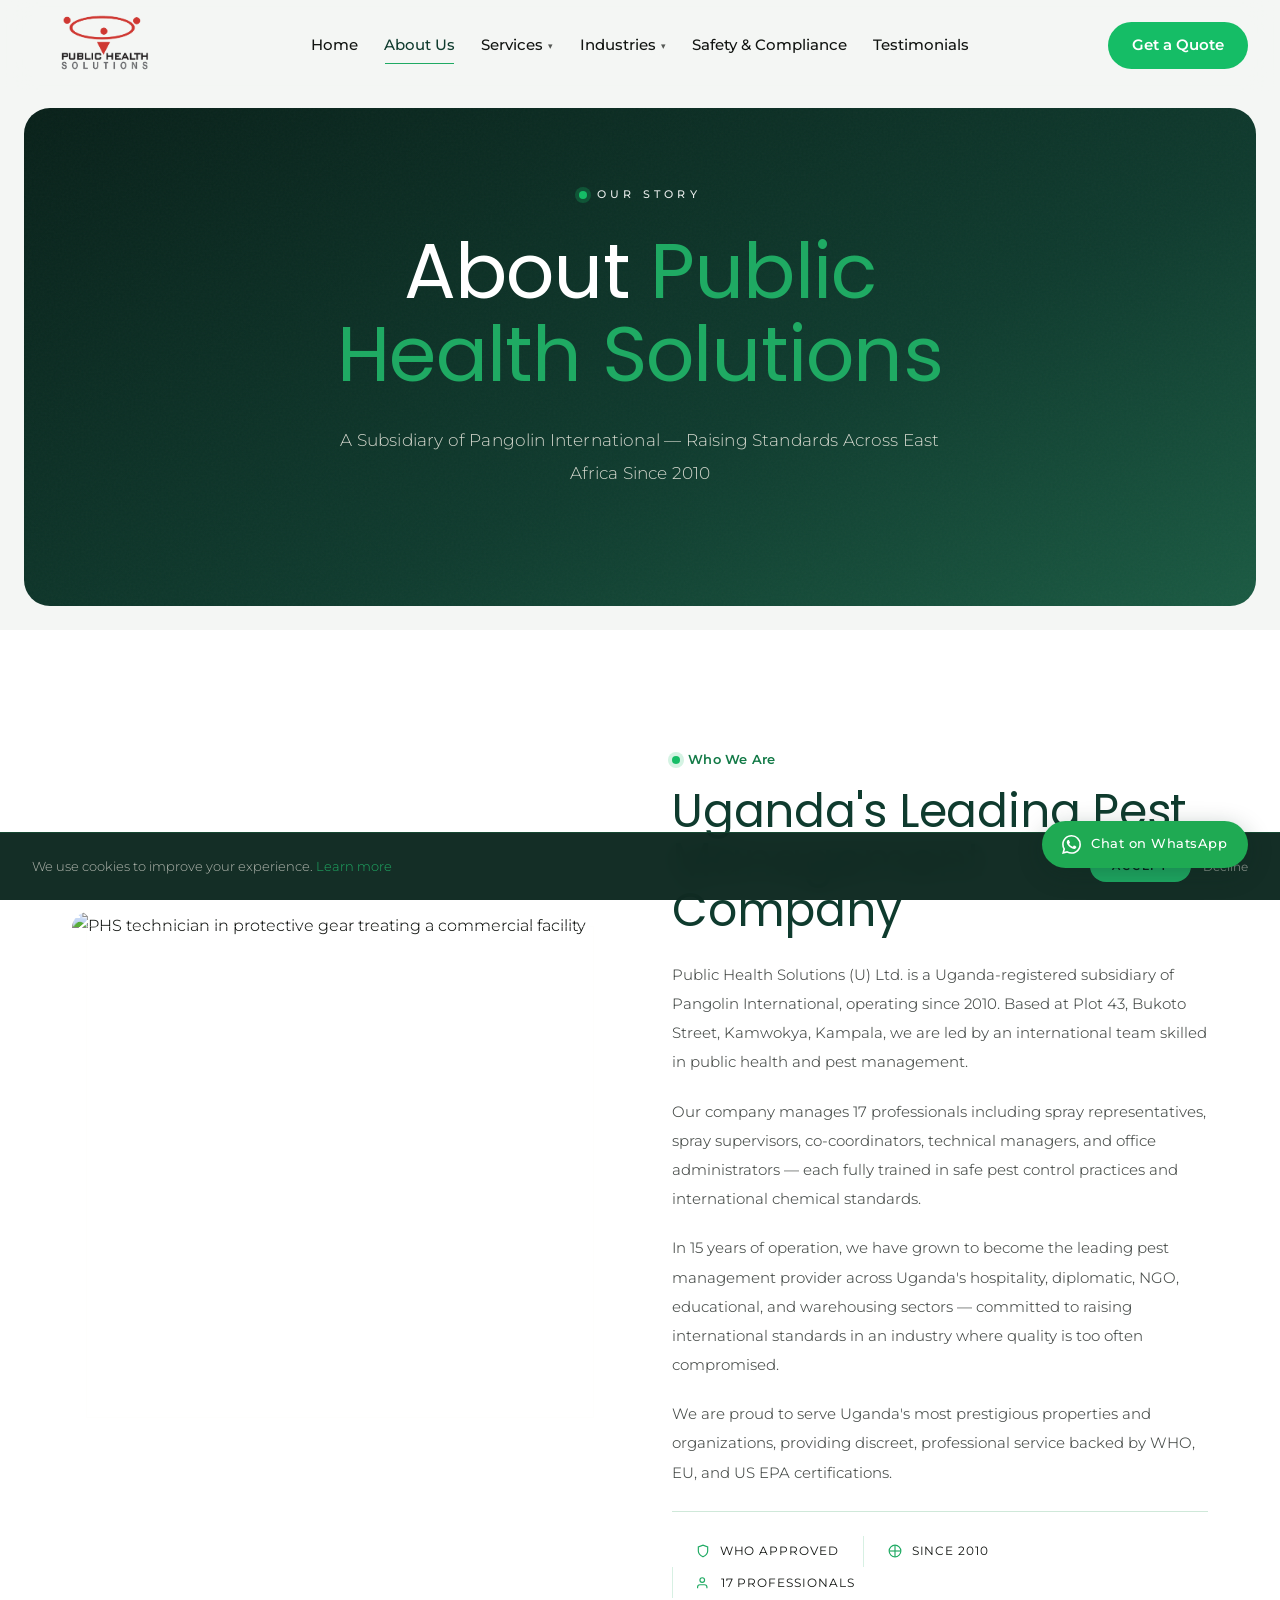
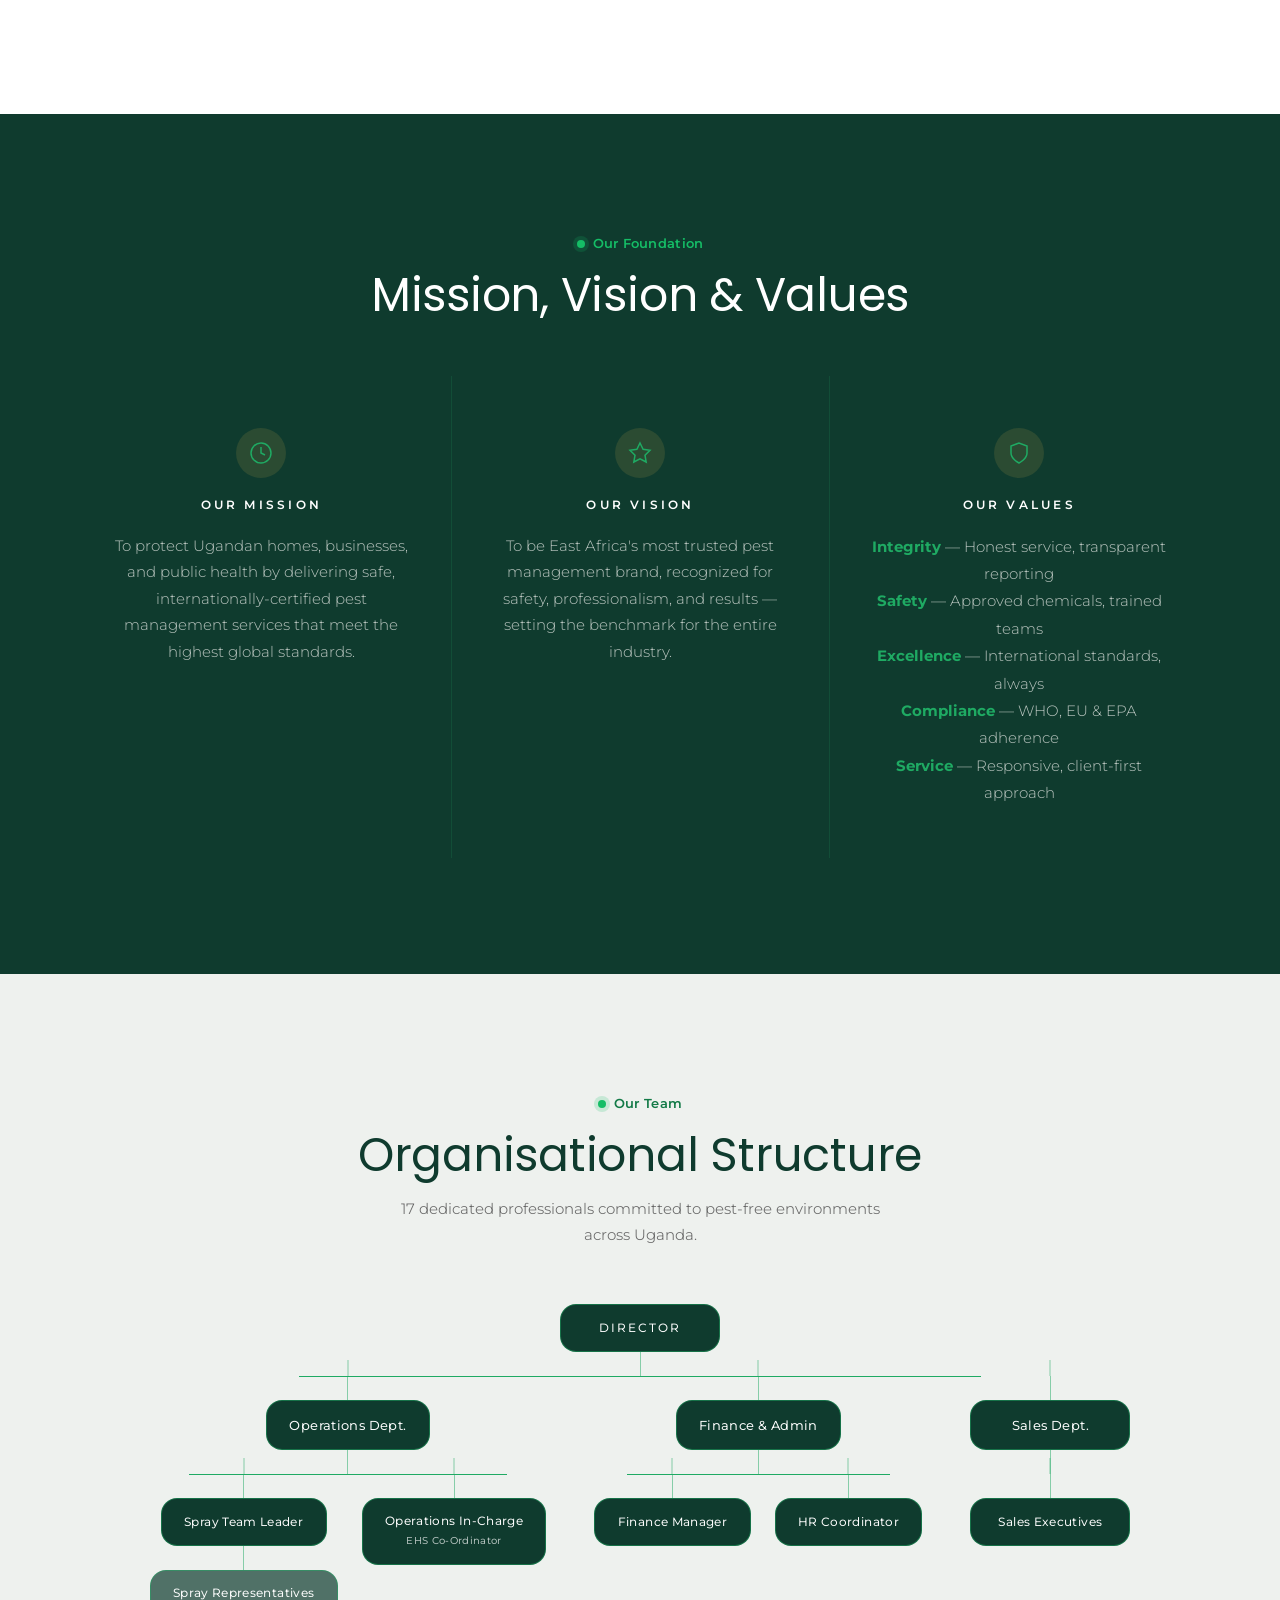
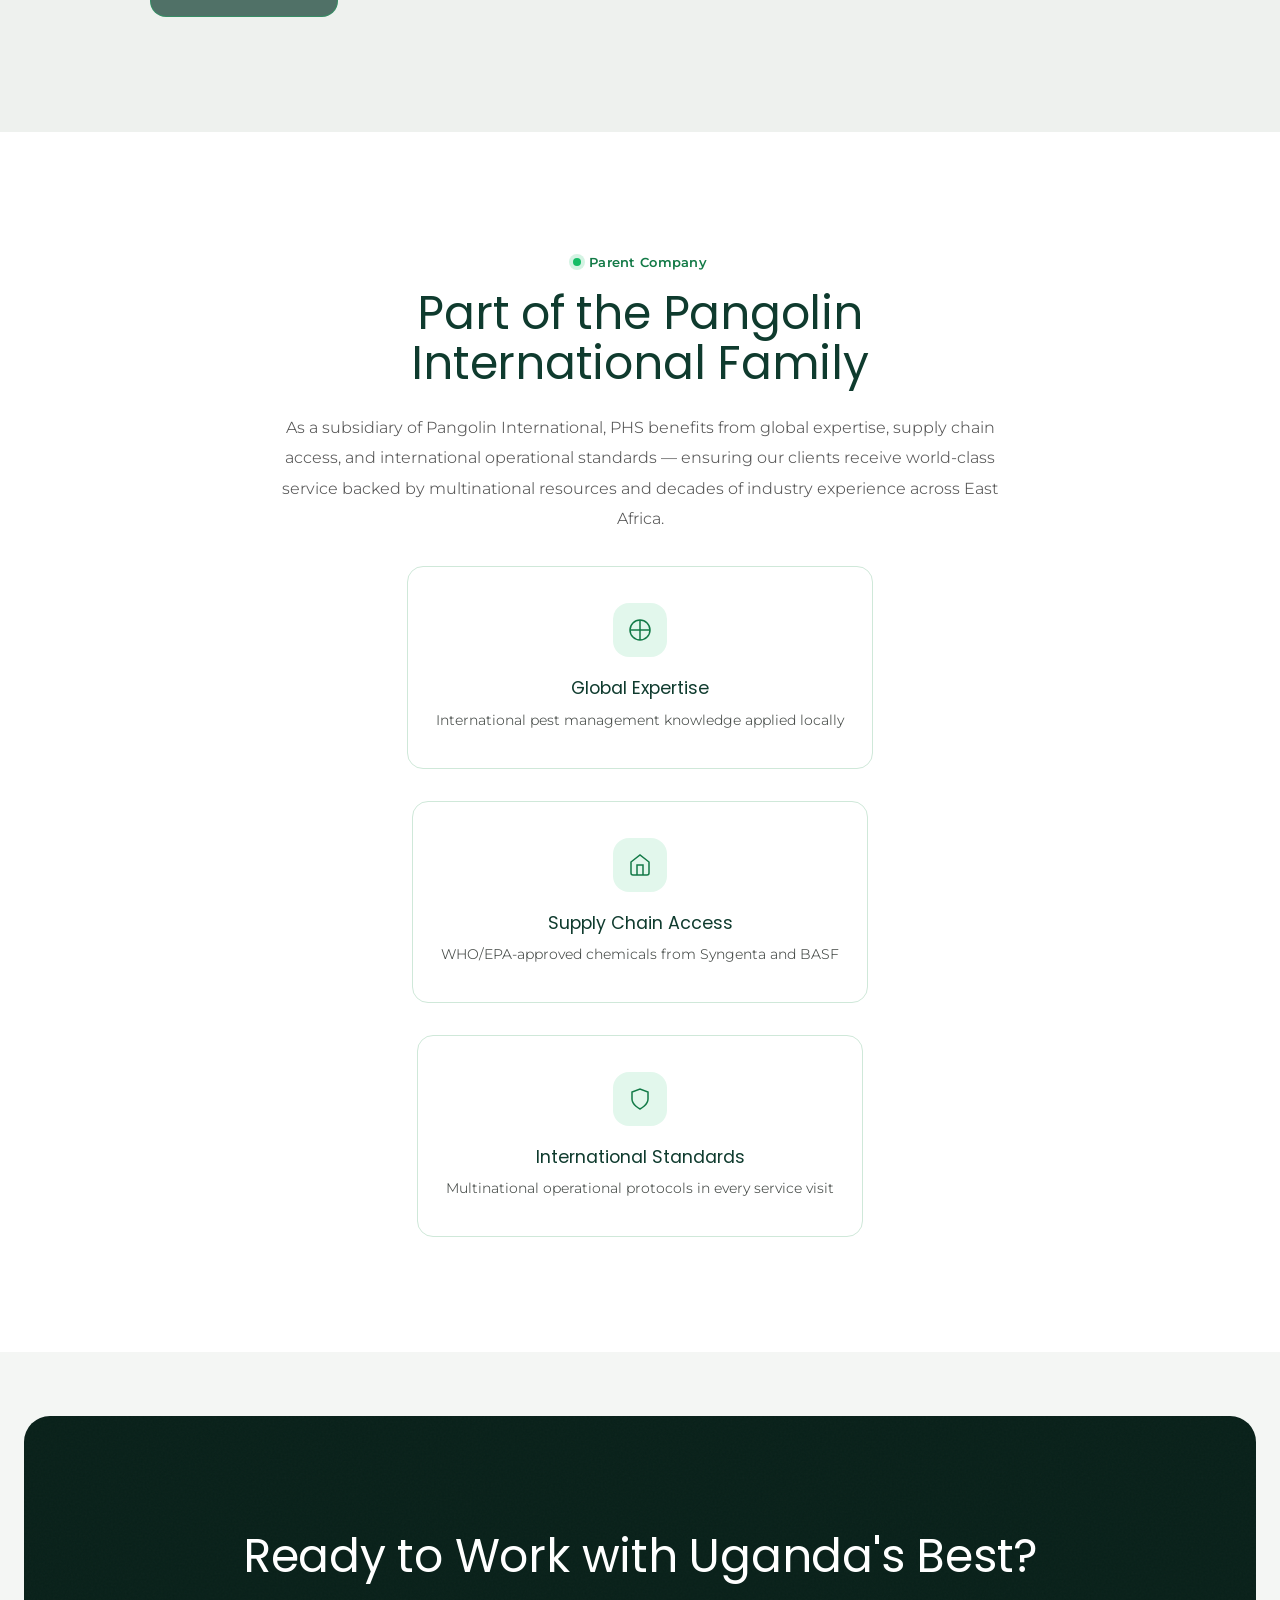
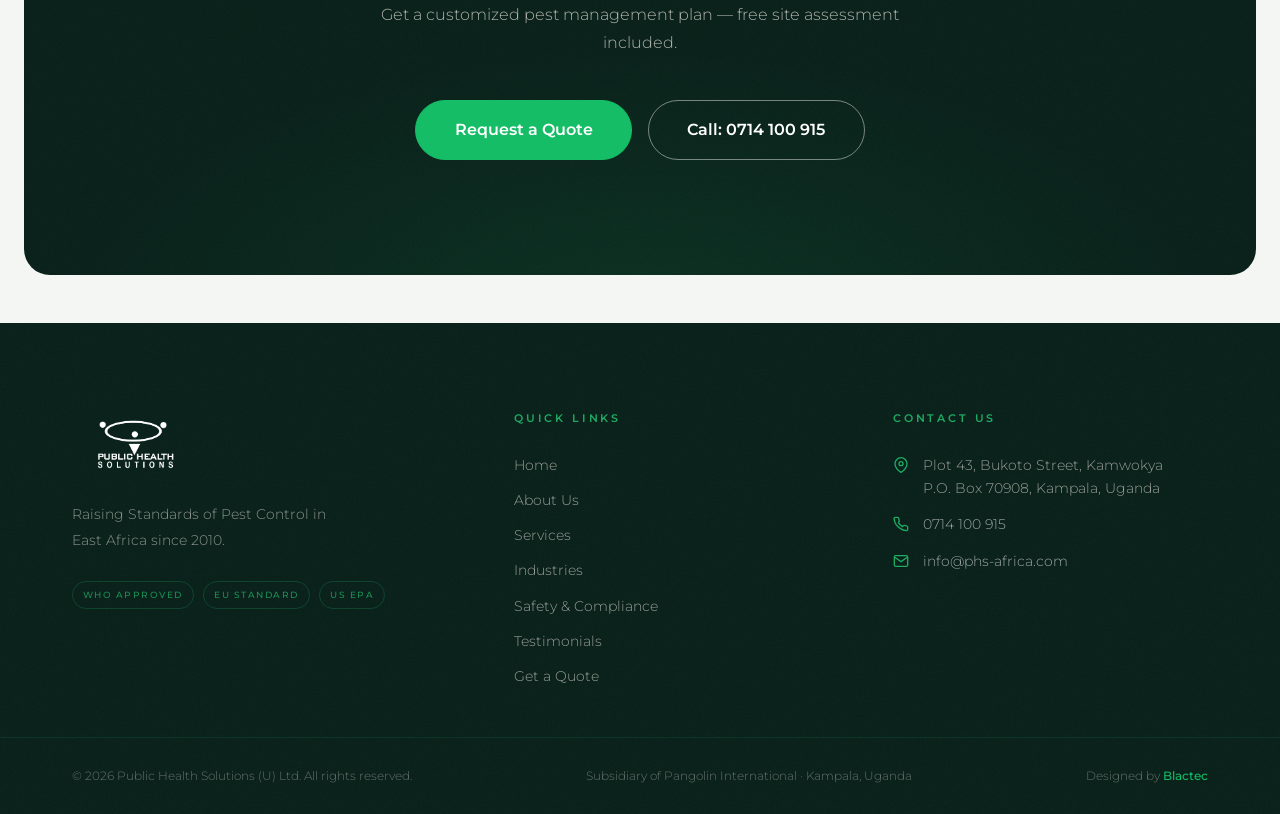
==== commit 58ede9b6: "bugs and fixes" ====
--- a/about.html
+++ b/about.html
@@ -8,6 +8,8 @@
   <meta property="og:title" content="About PHS Uganda | Professional Pest Management Since 2010" />
   <meta property="og:type" content="website" />
   <link rel="stylesheet" href="styles.css" />
+  <link rel="icon" type="image/png" href="favicon.png" />
+  <link rel="apple-touch-icon" href="favicon.png" />
   <link rel="preconnect" href="https://fonts.googleapis.com" />
   <link rel="preconnect" href="https://fonts.gstatic.com" crossorigin />
   <link href="https://fonts.googleapis.com/css2?family=Montserrat:ital,wght@0,300;0,400;0,500;0,600;0,700;1,400&family=Poppins:wght@400;500;600;700&display=swap" rel="stylesheet" />
--- a/styles.css
+++ b/styles.css
@@ -52,7 +52,7 @@
   --hairline:         1px solid var(--phs-gold-light);
   --hairline-dark:    1px solid rgba(31,170,99,0.22);
 
-  --nav-height:       84px;
+  --nav-height:       92px;
   --container-max:    1200px;
   --container-wide:   1400px;
 
@@ -196,15 +196,16 @@
 }
 
 .nav.nav--light {
-  background: rgba(244,246,244,0.82);
+  background: rgba(244,246,244,0.86);
   backdrop-filter: blur(16px) saturate(1.4);
   -webkit-backdrop-filter: blur(16px) saturate(1.4);
   border-bottom-color: transparent;
 }
 
 .nav.nav--light.nav--scrolled {
-  background: rgba(255,255,255,0.9);
-  box-shadow: 0 6px 30px rgba(18,40,30,0.06);
+  background: rgba(255,255,255,0.97);
+  box-shadow: 0 6px 30px rgba(18,40,30,0.08);
+  border-bottom-color: rgba(18,40,30,0.05);
 }
 
 .nav__inner {
@@ -212,9 +213,22 @@
   max-width: var(--container-wide);
   margin: 0 auto;
   padding: 0 2rem;
-  display: flex;
-  align-items: center;
-  justify-content: space-between;
+  display: grid;
+  grid-template-columns: 1fr auto 1fr;
+  align-items: center;
+  position: relative;
+}
+
+.nav__logo { grid-column: 1; justify-self: start; }
+.nav__menu { grid-column: 2; justify-self: center; }
+.nav__hamburger { grid-column: 3; justify-self: end; }
+
+/* Pin the Get a Quote CTA to the right so the links stay truly centered */
+.nav__menu .nav__item:has(> .nav__cta) {
+  position: absolute;
+  right: 2rem;
+  top: 50%;
+  transform: translateY(-50%);
 }
 
 /* Logo */
@@ -228,12 +242,14 @@
 
 .nav__logo-icon {
   width: auto;
-  height: 54px;
-  max-width: 210px;
+  height: 80px;
+  max-width: 320px;
   flex-shrink: 0;
   object-fit: contain;
-  transition: filter var(--transition-slow), opacity var(--transition);
-}
+  transition: filter var(--transition-slow), opacity var(--transition), transform var(--transition);
+}
+
+.nav__logo:hover .nav__logo-icon { transform: scale(1.03); }
 
 .nav--transparent .nav__logo-icon,
 .nav--solid .nav__logo-icon {
@@ -248,18 +264,23 @@
 .nav__menu {
   display: flex;
   align-items: center;
-  gap: 0.4rem;
-}
-
-.nav__item { position: relative; }
+  gap: 0.2rem;
+}
+
+.nav__item {
+  position: relative;
+  display: flex;
+  align-items: center;
+  height: var(--nav-height);
+}
 
 .nav__link {
   font-family: var(--font-heading);
-  font-size: 0.95rem;
+  font-size: 0.92rem;
   font-weight: 500;
   letter-spacing: 0;
   text-transform: none;
-  padding: 0.55rem 0.85rem;
+  padding: 0.5rem 0.72rem;
   border-radius: var(--radius-pill);
   transition: color var(--transition);
   display: flex;
@@ -838,13 +859,16 @@
   top: clamp(1.5rem, 3vw, 2.25rem);
   right: clamp(1.5rem, 3vw, 2.25rem);
   width: clamp(190px, 22vw, 250px);
-  background: var(--phs-white);
+  background: rgba(255,255,255,0.14);
+  backdrop-filter: blur(18px) saturate(1.3);
+  -webkit-backdrop-filter: blur(18px) saturate(1.3);
+  border: 1px solid rgba(255,255,255,0.35);
   border-radius: var(--radius);
   padding: 0.6rem;
   box-shadow: var(--shadow-lg);
   z-index: 2;
   display: block;
-  color: var(--phs-charcoal);
+  color: var(--phs-white);
   transition: transform var(--transition), box-shadow var(--transition);
   animation: cardRise 0.9s var(--ease-out) 0.25s both;
 }
@@ -866,13 +890,13 @@
   gap: 0.5rem;
   padding: 0.7rem 0.5rem 0.35rem;
   font-size: 0.82rem;
-  font-weight: 500;
-  color: var(--phs-charcoal);
+  font-weight: 600;
+  color: var(--phs-white);
 }
 
 .home-hero__inset-label .btn__arrow {
-  background: rgba(21,189,102,0.14);
-  color: var(--phs-gold-deep);
+  background: var(--phs-green-bright);
+  color: var(--phs-white);
   width: 28px;
   height: 28px;
 }
@@ -1854,7 +1878,7 @@
   overflow: hidden;
   text-align: center;
   border-radius: var(--radius-lg);
-  margin: 0 clamp(1rem, 2vw, 1.5rem) clamp(2rem, 4vw, 3rem);
+  margin: clamp(2.5rem, 5vw, 4rem) clamp(1rem, 2vw, 1.5rem) clamp(2rem, 4vw, 3rem);
 }
 
 .cta-banner::before {
@@ -3154,11 +3178,13 @@
   .pest-grid { grid-template-columns: repeat(2, 1fr); }
 }
 
-@media (max-width: 900px) {
+@media (max-width: 1024px) {
   .nav__menu { display: none; }
   .nav__hamburger { display: flex; }
   .nav__mobile { display: block; }
-
+}
+
+@media (max-width: 900px) {
   .home-intro__grid { grid-template-columns: 1fr; gap: 1.75rem; }
   .home-solutions__grid { grid-template-columns: 1fr; }
   .home-solutions__photo { aspect-ratio: 16 / 10; max-height: 440px; }
@@ -3203,6 +3229,7 @@
 @media (max-width: 640px) {
   :root { --nav-height: 70px; }
   .container { padding: 0 1.25rem; }
+  .nav__logo-icon { height: 50px; max-width: 200px; }
 
   .hero__content { padding: 3rem 1rem; }
   .hero__label { letter-spacing: 0.26em; gap: 10px; }
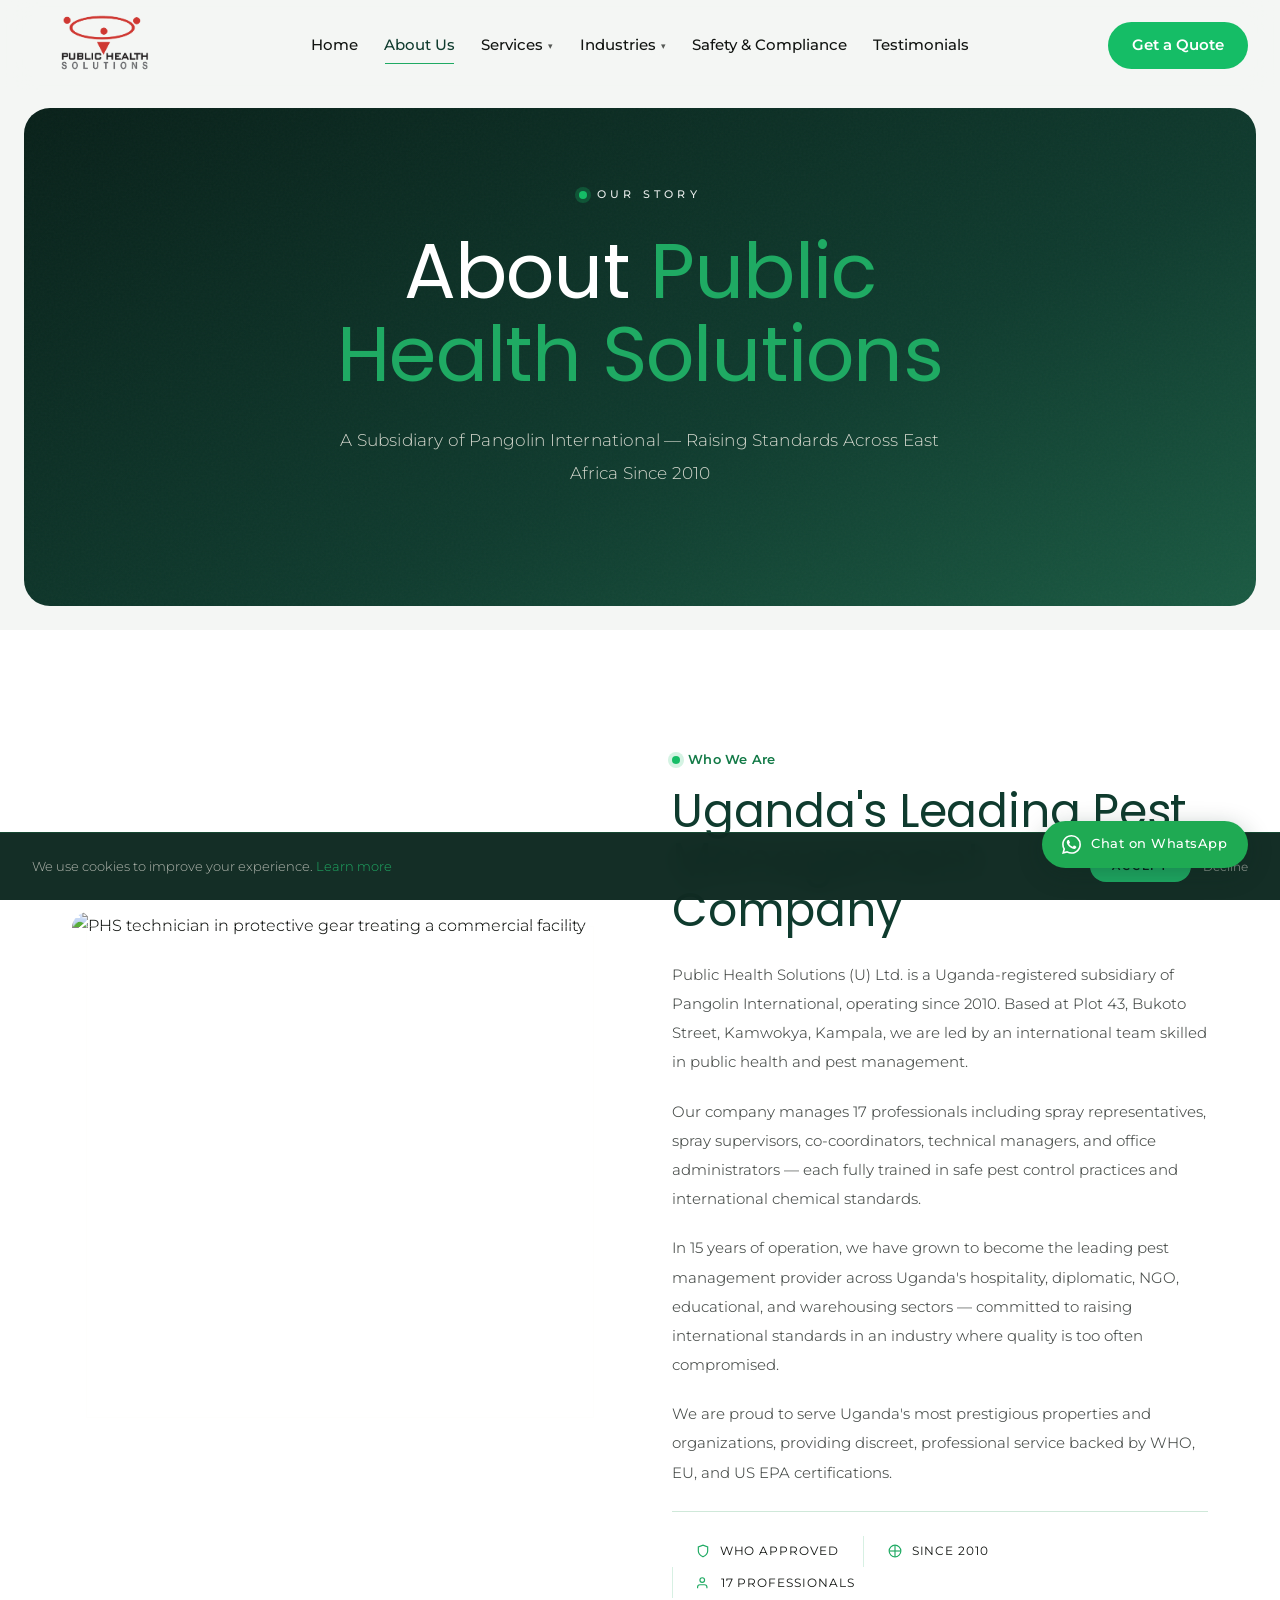
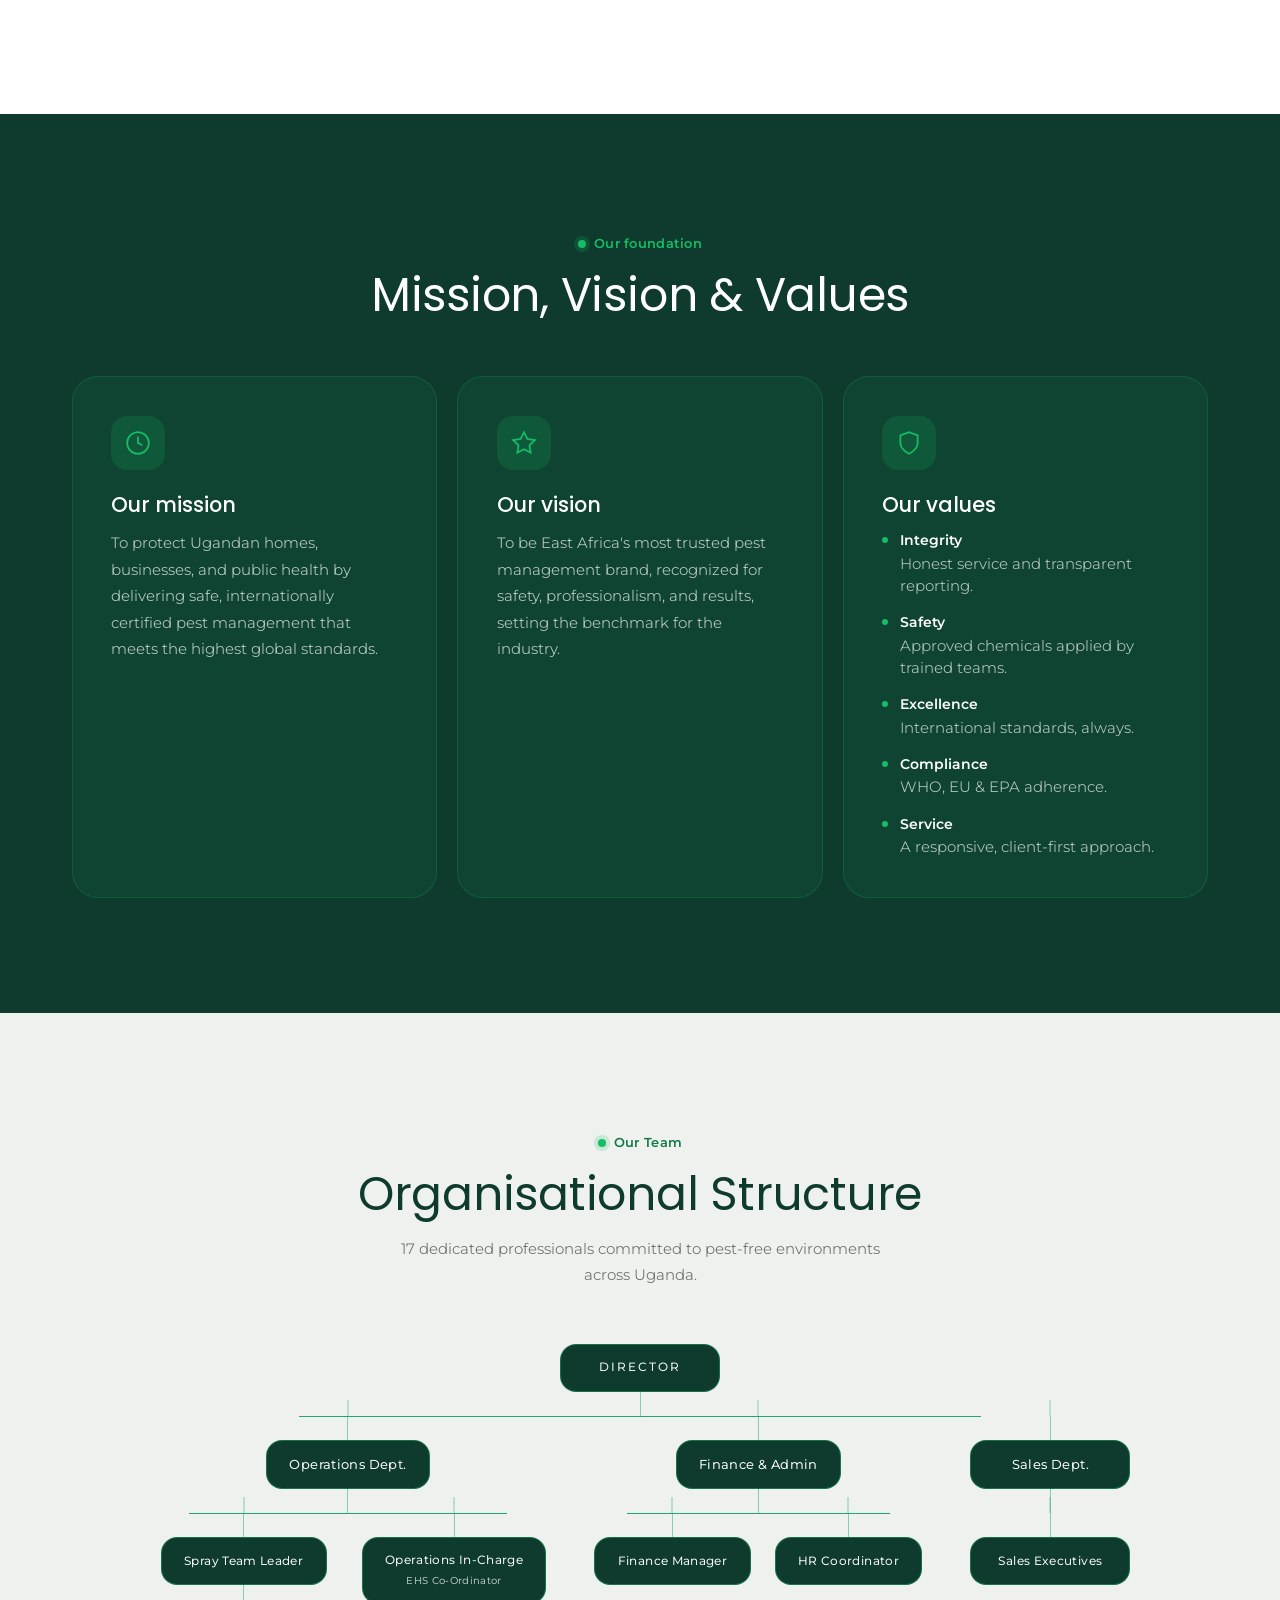
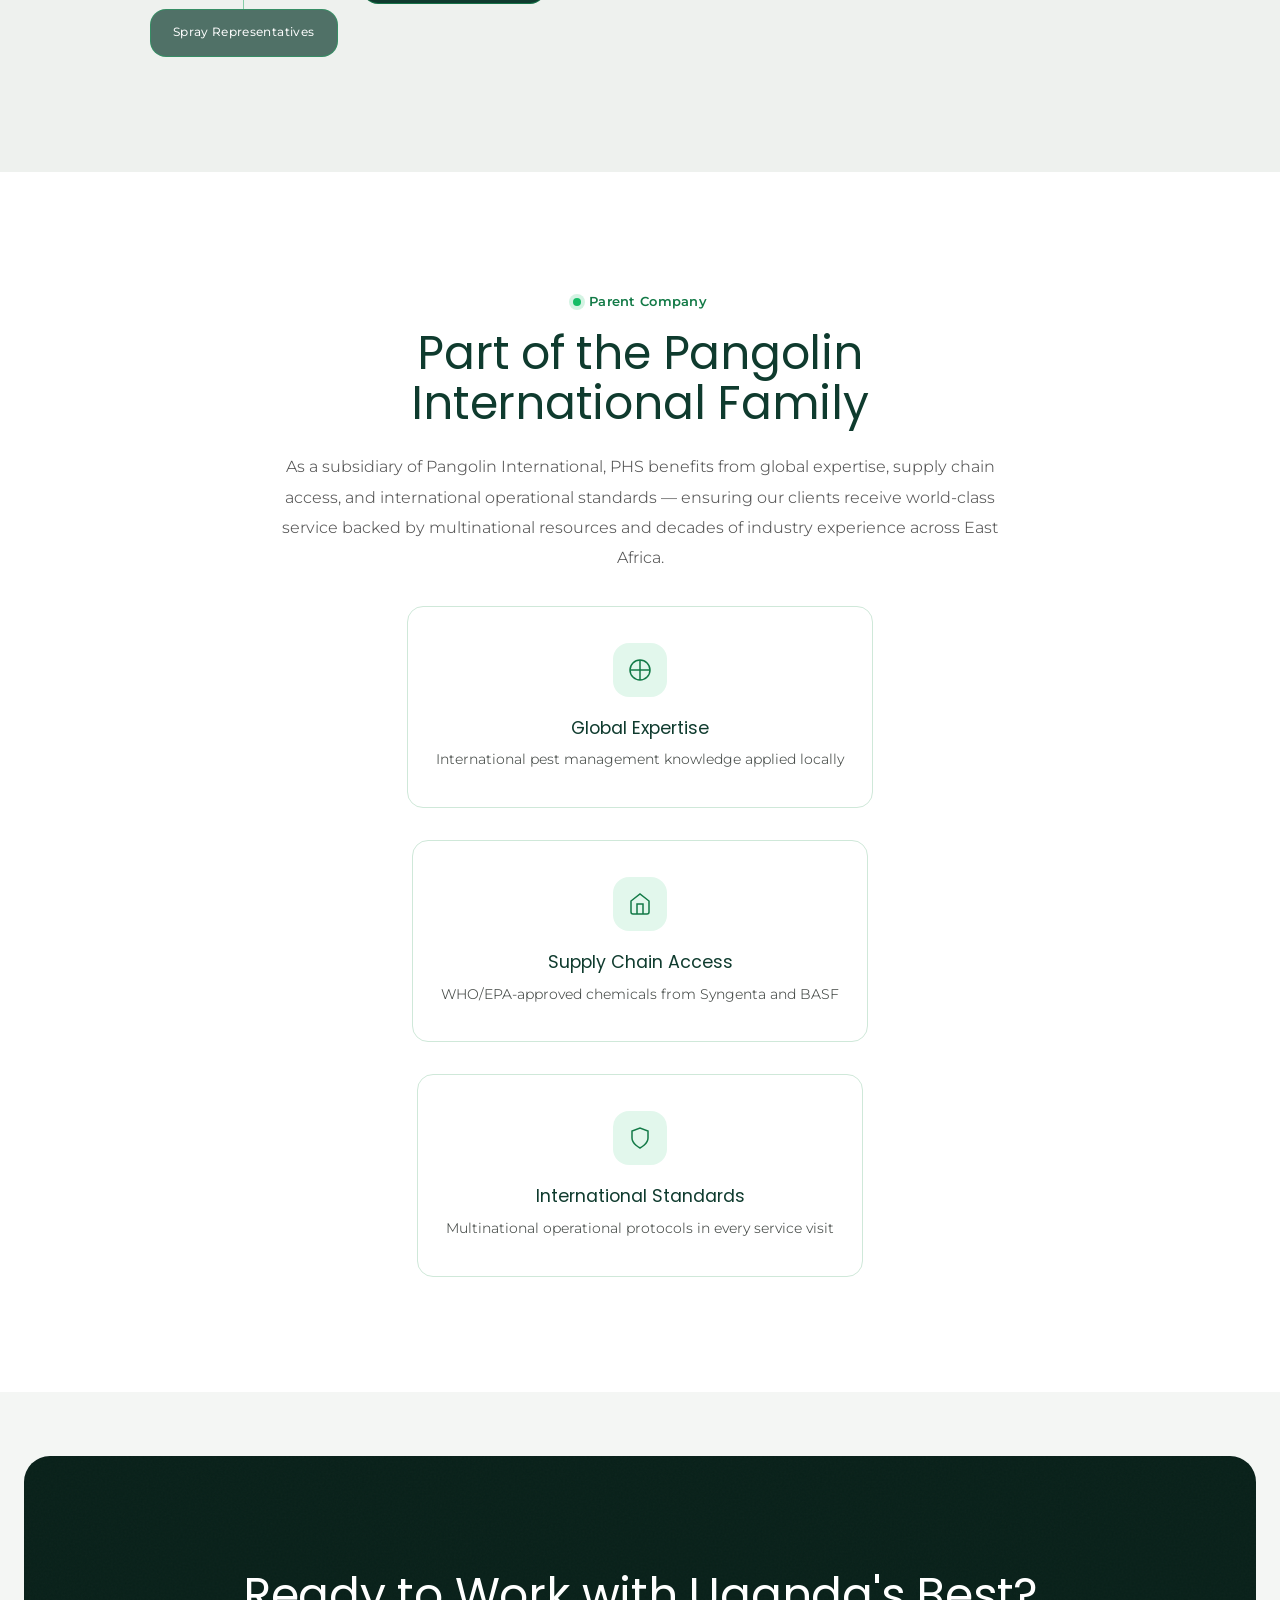
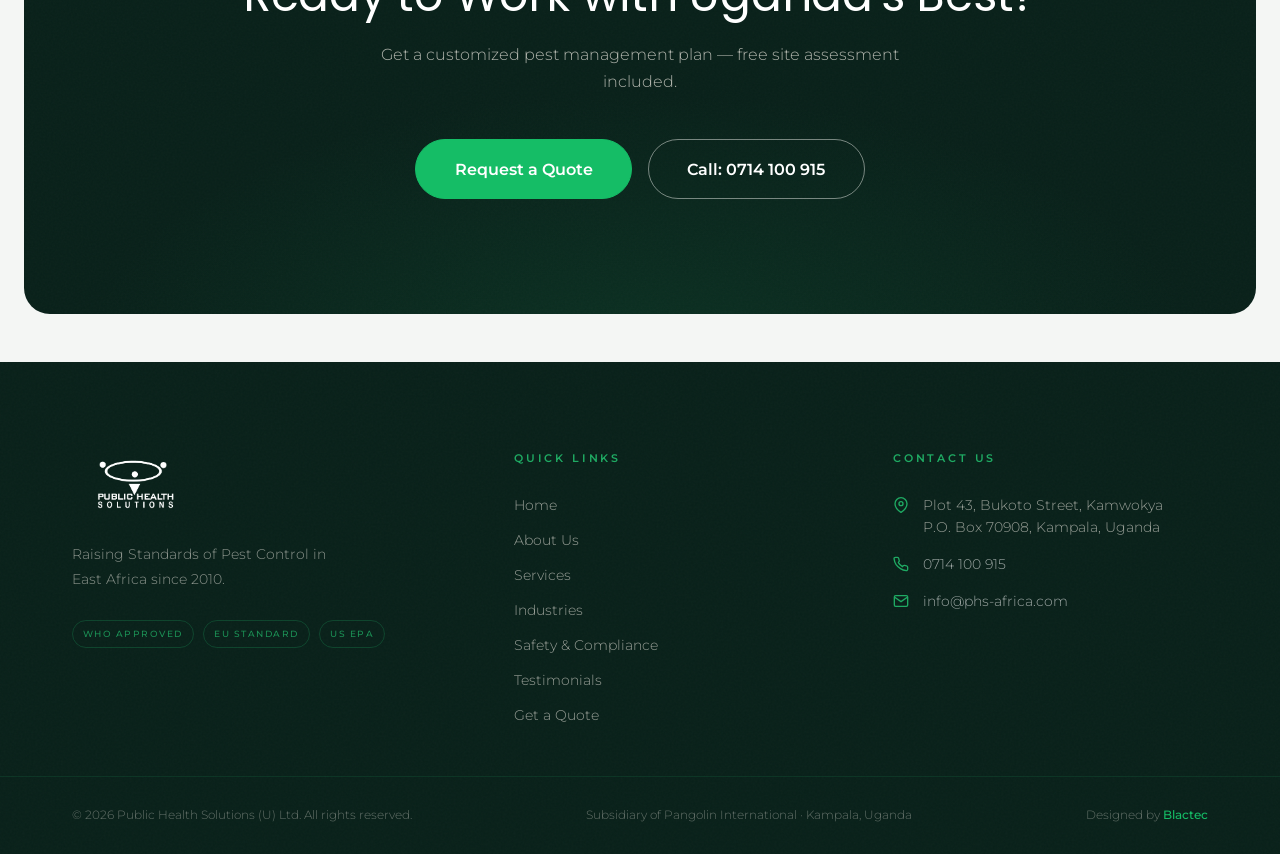
==== commit 339d1481: "bugs and Fixes" ====
--- a/about.html
+++ b/about.html
@@ -123,37 +123,36 @@
   <section class="bg-green section-pad" aria-label="Mission, vision and values">
     <div class="container">
       <div class="text-center mb-lg animate-on-scroll">
-        <span class="section-label">Our Foundation</span>
-        <div class="section-divider"></div>
+        <span class="section-label">Our foundation</span>
         <h2 class="text-white">Mission, Vision &amp; Values</h2>
       </div>
-      <div class="mission-grid stagger-children">
-        <div class="mission-block animate-on-scroll">
-          <div style="width:50px;height:50px;background:rgba(201,168,76,0.15);border-radius:50%;display:flex;align-items:center;justify-content:center;margin:0 auto 1.25rem;color:var(--phs-gold);">
-            <svg width="24" height="24" viewBox="0 0 24 24" fill="none" stroke="currentColor" stroke-width="1.5" aria-hidden="true"><circle cx="12" cy="12" r="10"/><polyline points="12 6 12 12 16 14"/></svg>
-          </div>
-          <h3>Our Mission</h3>
-          <p>To protect Ugandan homes, businesses, and public health by delivering safe, internationally-certified pest management services that meet the highest global standards.</p>
-        </div>
-        <div class="mission-block animate-on-scroll">
-          <div style="width:50px;height:50px;background:rgba(201,168,76,0.15);border-radius:50%;display:flex;align-items:center;justify-content:center;margin:0 auto 1.25rem;color:var(--phs-gold);">
-            <svg width="24" height="24" viewBox="0 0 24 24" fill="none" stroke="currentColor" stroke-width="1.5" aria-hidden="true"><polygon points="12 2 15.09 8.26 22 9.27 17 14.14 18.18 21.02 12 17.77 5.82 21.02 7 14.14 2 9.27 8.91 8.26 12 2"/></svg>
-          </div>
-          <h3>Our Vision</h3>
-          <p>To be East Africa's most trusted pest management brand, recognized for safety, professionalism, and results — setting the benchmark for the entire industry.</p>
-        </div>
-        <div class="mission-block animate-on-scroll">
-          <div style="width:50px;height:50px;background:rgba(201,168,76,0.15);border-radius:50%;display:flex;align-items:center;justify-content:center;margin:0 auto 1.25rem;color:var(--phs-gold);">
-            <svg width="24" height="24" viewBox="0 0 24 24" fill="none" stroke="currentColor" stroke-width="1.5" aria-hidden="true"><path d="M12 22s8-4 8-10V5l-8-3-8 3v7c0 6 8 10 8 10z"/></svg>
-          </div>
-          <h3>Our Values</h3>
-          <p style="font-size:0.95rem;">
-            <strong style="color:var(--phs-gold);">Integrity</strong> — Honest service, transparent reporting<br>
-            <strong style="color:var(--phs-gold);">Safety</strong> — Approved chemicals, trained teams<br>
-            <strong style="color:var(--phs-gold);">Excellence</strong> — International standards, always<br>
-            <strong style="color:var(--phs-gold);">Compliance</strong> — WHO, EU &amp; EPA adherence<br>
-            <strong style="color:var(--phs-gold);">Service</strong> — Responsive, client-first approach
-          </p>
+      <div class="mvv-grid stagger-children">
+        <div class="mvv-card animate-on-scroll">
+          <div class="mvv-card__icon" aria-hidden="true">
+            <svg viewBox="0 0 24 24" fill="none" stroke="currentColor" stroke-width="1.6"><circle cx="12" cy="12" r="10"/><polyline points="12 6 12 12 16 14"/></svg>
+          </div>
+          <h3>Our mission</h3>
+          <p>To protect Ugandan homes, businesses, and public health by delivering safe, internationally certified pest management that meets the highest global standards.</p>
+        </div>
+        <div class="mvv-card animate-on-scroll">
+          <div class="mvv-card__icon" aria-hidden="true">
+            <svg viewBox="0 0 24 24" fill="none" stroke="currentColor" stroke-width="1.6"><polygon points="12 2 15.09 8.26 22 9.27 17 14.14 18.18 21.02 12 17.77 5.82 21.02 7 14.14 2 9.27 8.91 8.26 12 2"/></svg>
+          </div>
+          <h3>Our vision</h3>
+          <p>To be East Africa's most trusted pest management brand, recognized for safety, professionalism, and results, setting the benchmark for the industry.</p>
+        </div>
+        <div class="mvv-card animate-on-scroll">
+          <div class="mvv-card__icon" aria-hidden="true">
+            <svg viewBox="0 0 24 24" fill="none" stroke="currentColor" stroke-width="1.6"><path d="M12 22s8-4 8-10V5l-8-3-8 3v7c0 6 8 10 8 10z"/></svg>
+          </div>
+          <h3>Our values</h3>
+          <ul class="mvv-values">
+            <li><span class="mvv-values__term">Integrity</span>Honest service and transparent reporting.</li>
+            <li><span class="mvv-values__term">Safety</span>Approved chemicals applied by trained teams.</li>
+            <li><span class="mvv-values__term">Excellence</span>International standards, always.</li>
+            <li><span class="mvv-values__term">Compliance</span>WHO, EU &amp; EPA adherence.</li>
+            <li><span class="mvv-values__term">Service</span>A responsive, client-first approach.</li>
+          </ul>
         </div>
       </div>
     </div>
--- a/styles.css
+++ b/styles.css
@@ -475,8 +475,9 @@
   position: fixed;
   top: 0;
   left: 0;
-  right: 0;
-  bottom: 0;
+  width: 100vw;
+  height: 100vh;
+  height: 100dvh;
   background: var(--phs-green-ink);
   z-index: 999;
   padding: calc(var(--nav-height) + 2rem) 2rem 2rem;
@@ -487,7 +488,7 @@
 
 .nav__mobile::after {
   content: '';
-  position: fixed;
+  position: absolute;
   inset: 0;
   opacity: 0.04;
   background-image: var(--grain);
@@ -2000,6 +2001,91 @@
 
 .mission-block p { color: rgba(253,252,249,0.72); font-size: 0.92rem; font-weight: 300; line-height: 1.8; margin: 0 auto; }
 
+/* Mission / Vision / Values cards */
+.mvv-grid {
+  display: grid;
+  grid-template-columns: repeat(auto-fit, minmax(260px, 1fr));
+  gap: 1.25rem;
+  margin-top: clamp(2.5rem, 4vw, 3.5rem);
+}
+
+.mvv-card {
+  background: rgba(21,189,102,0.07);
+  border: 1px solid rgba(21,189,102,0.2);
+  border-radius: var(--radius-lg);
+  padding: clamp(1.75rem, 3vw, 2.5rem);
+  text-align: left;
+  transition: transform var(--transition), border-color var(--transition), background var(--transition);
+}
+
+.mvv-card:hover {
+  transform: translateY(-4px);
+  border-color: rgba(21,189,102,0.4);
+  background: rgba(21,189,102,0.1);
+}
+
+.mvv-card__icon {
+  width: 54px;
+  height: 54px;
+  border-radius: 16px;
+  background: rgba(21,189,102,0.16);
+  color: var(--phs-green-bright);
+  display: flex;
+  align-items: center;
+  justify-content: center;
+  margin-bottom: 1.4rem;
+}
+
+.mvv-card__icon svg { width: 26px; height: 26px; }
+
+.mvv-card h3 {
+  font-family: var(--font-display);
+  font-weight: 500;
+  font-size: 1.3rem;
+  color: var(--phs-white);
+  margin-bottom: 0.75rem;
+}
+
+.mvv-card > p {
+  color: rgba(255,255,255,0.75);
+  font-size: 0.95rem;
+  line-height: 1.75;
+}
+
+.mvv-values {
+  display: flex;
+  flex-direction: column;
+  gap: 0.95rem;
+}
+
+.mvv-values li {
+  position: relative;
+  padding-left: 1.15rem;
+  color: rgba(255,255,255,0.72);
+  font-size: 0.92rem;
+  line-height: 1.5;
+}
+
+.mvv-values li::before {
+  content: '';
+  position: absolute;
+  left: 0;
+  top: 0.5em;
+  width: 6px;
+  height: 6px;
+  border-radius: 50%;
+  background: var(--phs-green-bright);
+}
+
+.mvv-values__term {
+  display: block;
+  font-family: var(--font-heading);
+  font-weight: 600;
+  font-size: 0.9rem;
+  color: var(--phs-white);
+  margin-bottom: 1px;
+}
+
 /* Org Chart */
 .org-chart {
   font-family: var(--font-body);
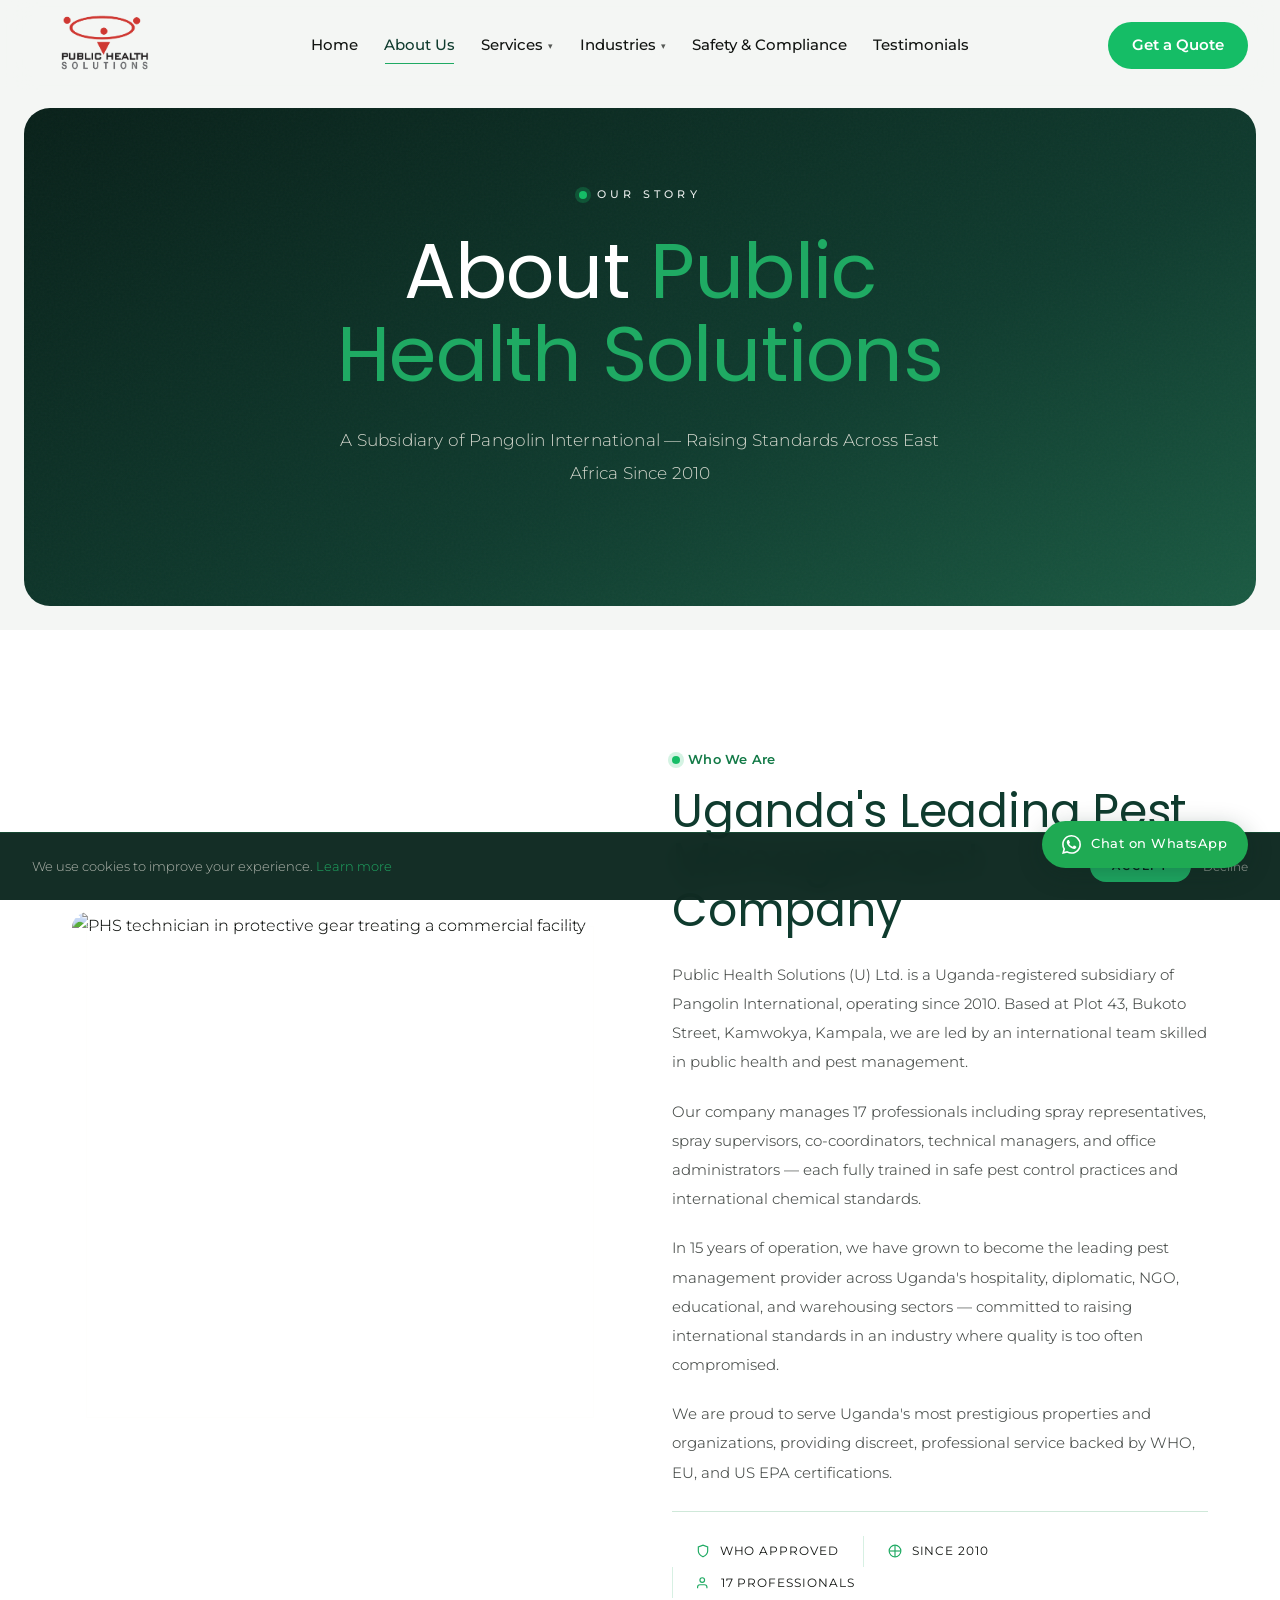
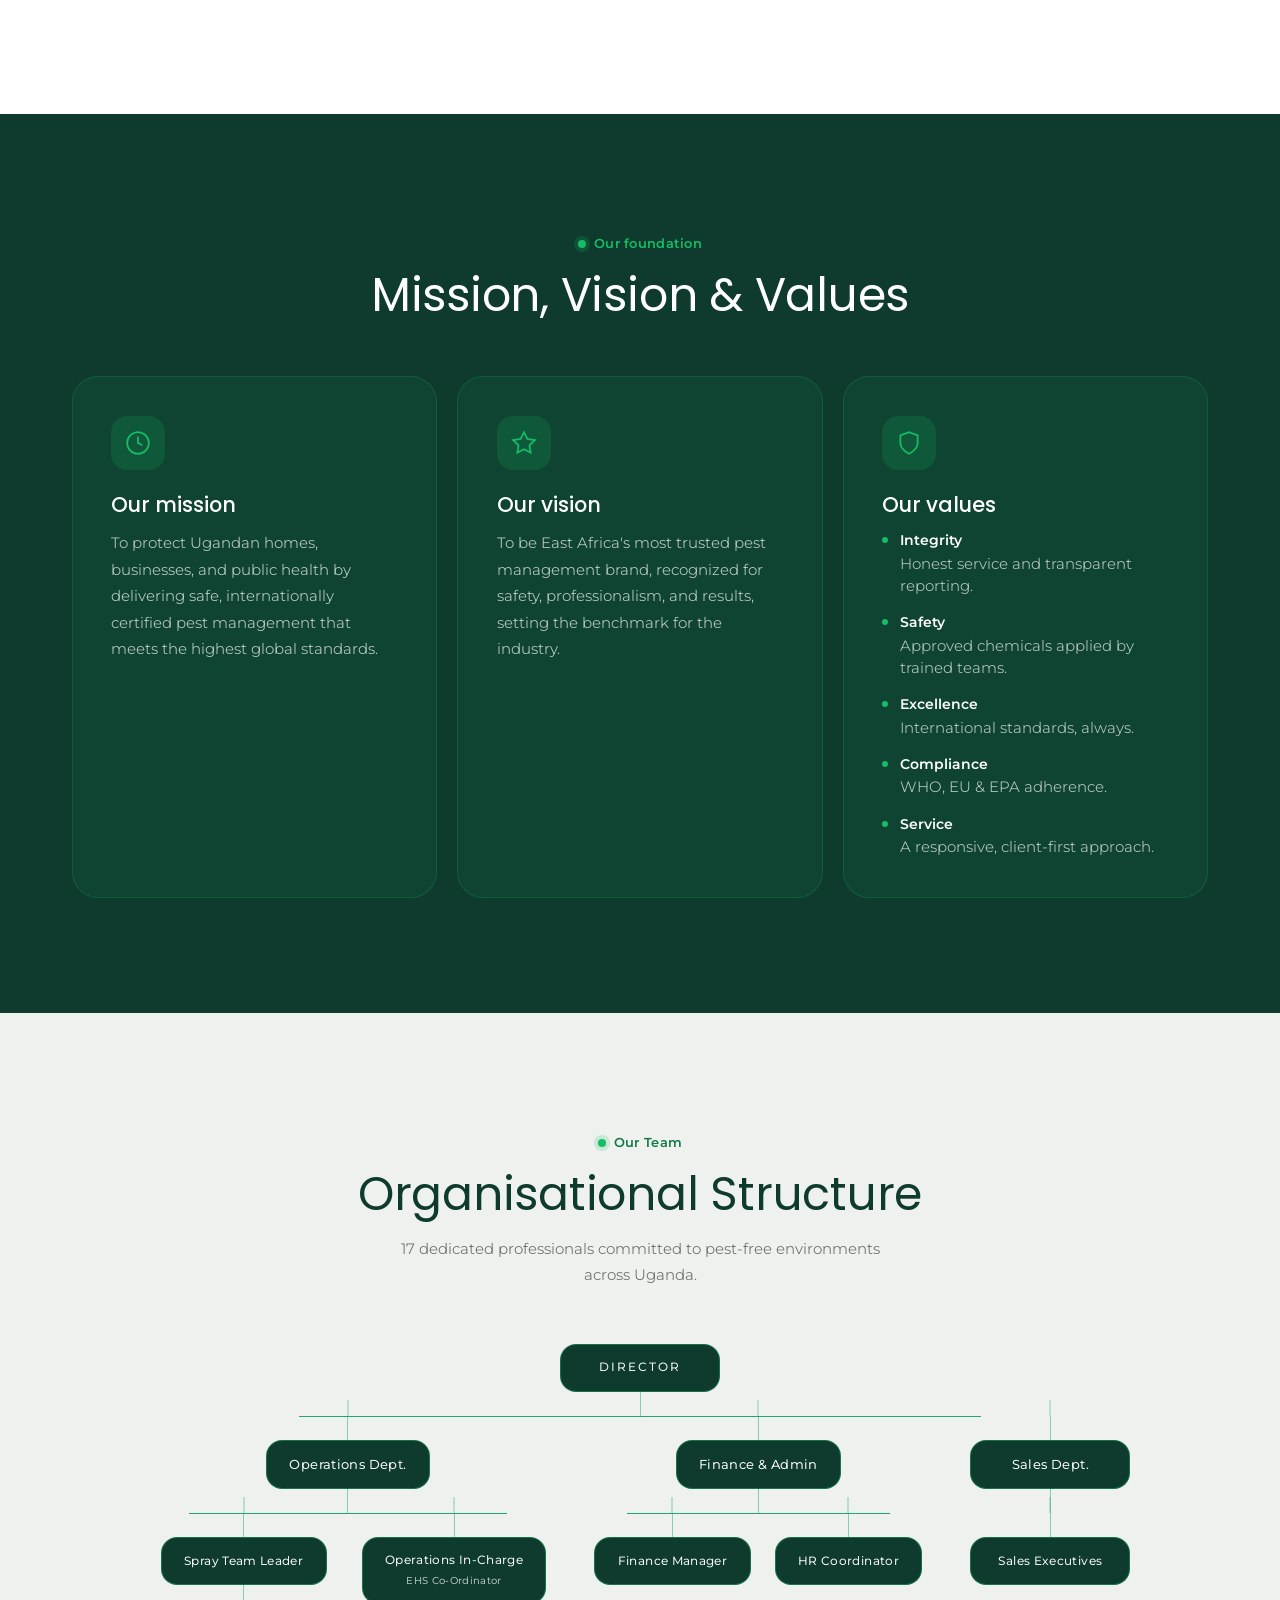
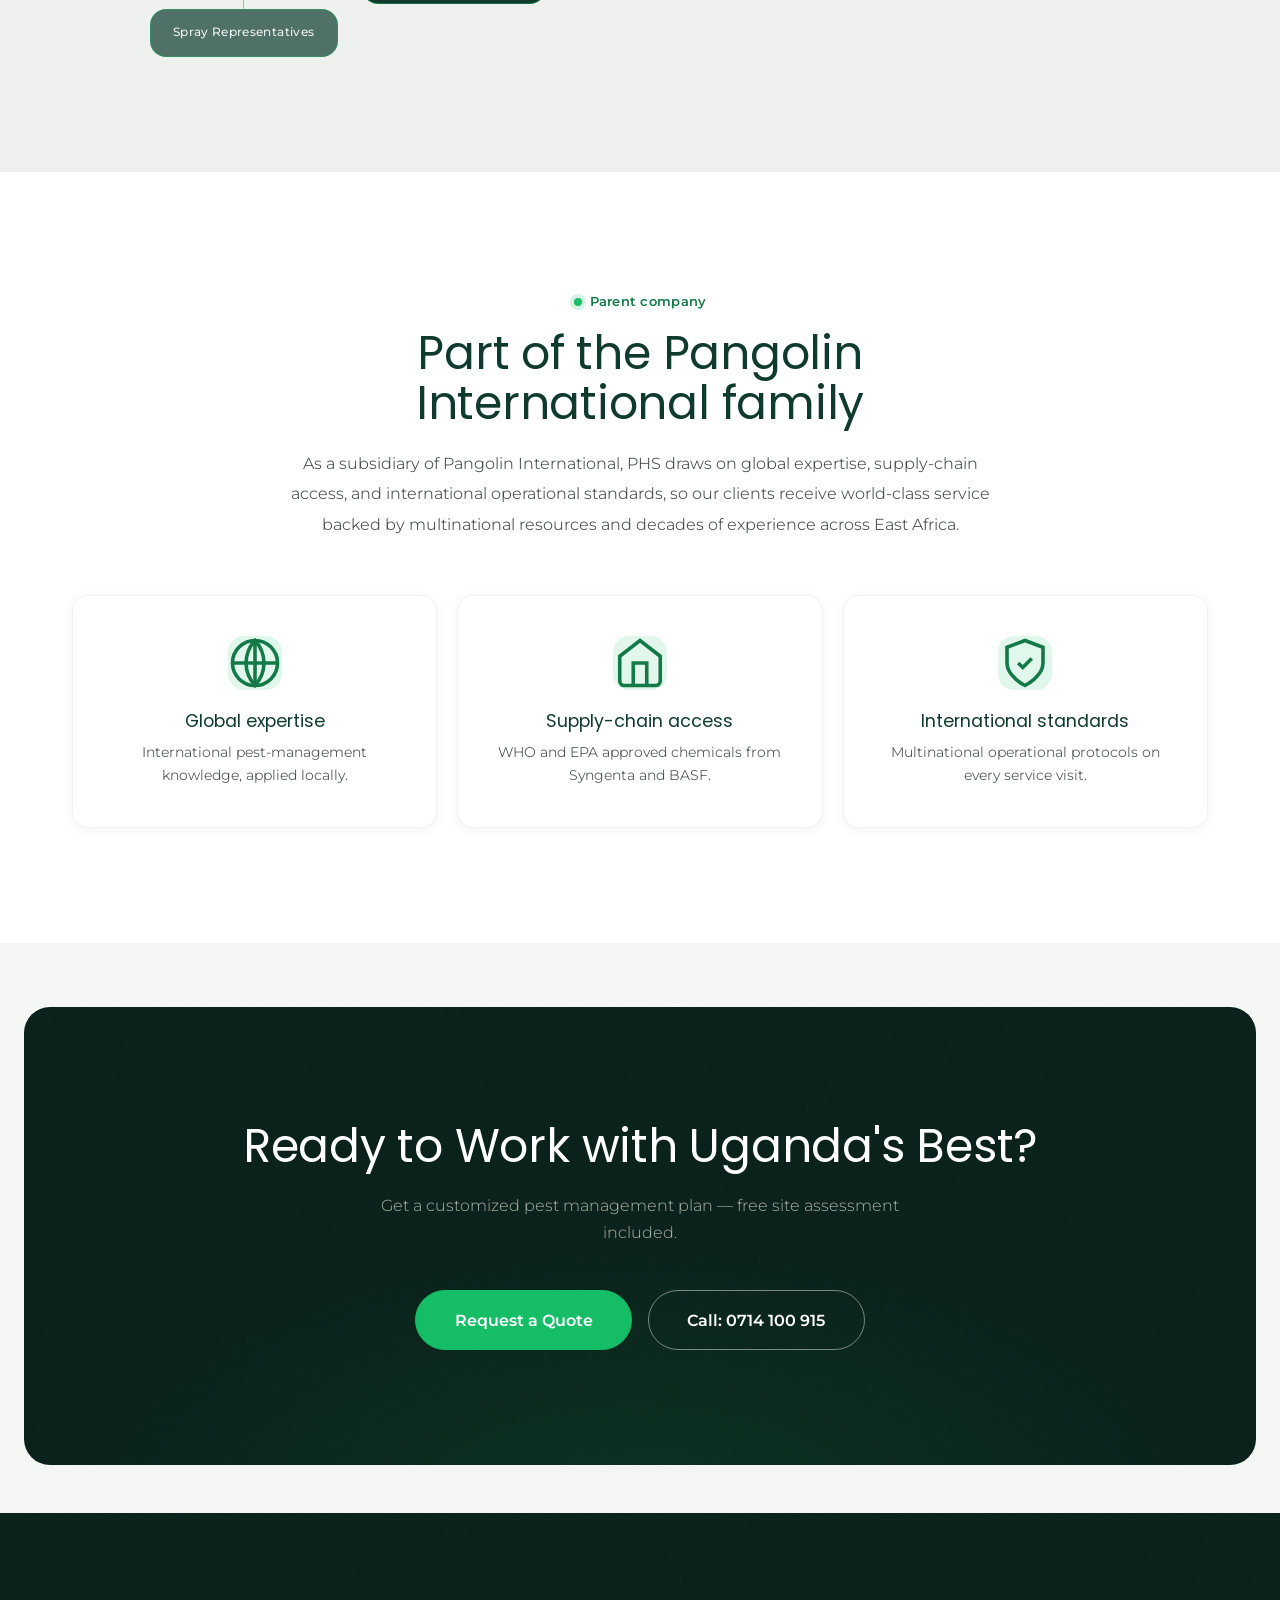
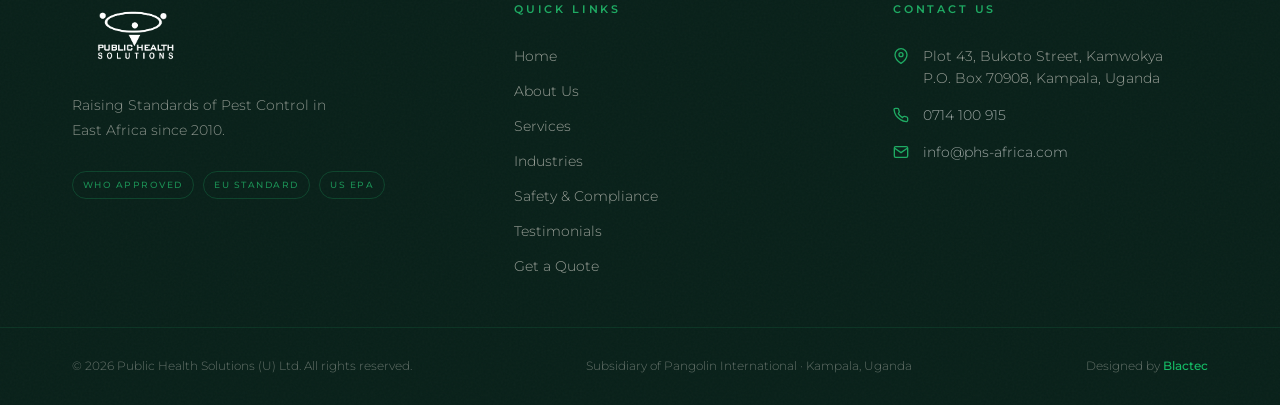
==== commit 25bbfb52: "UI Fixes" ====
--- a/about.html
+++ b/about.html
@@ -224,34 +224,33 @@
 
   <!-- ====== PARENT COMPANY ====== -->
   <section class="section-pad bg-white" aria-label="Parent company Pangolin International">
-    <div class="container" style="max-width:800px;text-align:center;">
-      <div class="animate-on-scroll">
-        <span class="section-label">Parent Company</span>
-        <div class="section-divider"></div>
-        <h2 style="margin-bottom:1.5rem;">Part of the Pangolin International Family</h2>
-        <p style="font-size:1rem;color:#555;line-height:1.9;margin-bottom:2rem;">As a subsidiary of Pangolin International, PHS benefits from global expertise, supply chain access, and international operational standards — ensuring our clients receive world-class service backed by multinational resources and decades of industry experience across East Africa.</p>
-        <div style="display:flex;justify-content:center;gap:2rem;flex-wrap:wrap;">
-          <div class="feature-item" style="min-width:200px;">
-            <div class="feature-item__icon" aria-hidden="true">
-              <svg width="24" height="24" viewBox="0 0 24 24" fill="none" stroke="currentColor" stroke-width="1.5"><circle cx="12" cy="12" r="10"/><line x1="12" y1="2" x2="12" y2="22"/><path d="M2 12h20"/></svg>
-            </div>
-            <h4>Global Expertise</h4>
-            <p>International pest management knowledge applied locally</p>
-          </div>
-          <div class="feature-item" style="min-width:200px;">
-            <div class="feature-item__icon" aria-hidden="true">
-              <svg width="24" height="24" viewBox="0 0 24 24" fill="none" stroke="currentColor" stroke-width="1.5"><path d="M3 9l9-7 9 7v11a2 2 0 0 1-2 2H5a2 2 0 0 1-2-2z"/><polyline points="9 22 9 12 15 12 15 22"/></svg>
-            </div>
-            <h4>Supply Chain Access</h4>
-            <p>WHO/EPA-approved chemicals from Syngenta and BASF</p>
-          </div>
-          <div class="feature-item" style="min-width:200px;">
-            <div class="feature-item__icon" aria-hidden="true">
-              <svg width="24" height="24" viewBox="0 0 24 24" fill="none" stroke="currentColor" stroke-width="1.5"><path d="M12 22s8-4 8-10V5l-8-3-8 3v7c0 6 8 10 8 10z"/></svg>
-            </div>
-            <h4>International Standards</h4>
-            <p>Multinational operational protocols in every service visit</p>
-          </div>
+    <div class="container">
+      <div class="text-center mb-lg animate-on-scroll" style="max-width:720px;margin-left:auto;margin-right:auto;">
+        <span class="section-label">Parent company</span>
+        <h2 style="margin-bottom:1.25rem;">Part of the Pangolin International family</h2>
+        <p style="font-size:1.02rem;color:var(--phs-text-soft);line-height:1.85;">As a subsidiary of Pangolin International, PHS draws on global expertise, supply-chain access, and international operational standards, so our clients receive world-class service backed by multinational resources and decades of experience across East Africa.</p>
+      </div>
+      <div class="feature-grid stagger-children">
+        <div class="feature-item animate-on-scroll">
+          <div class="feature-item__icon" aria-hidden="true">
+            <svg viewBox="0 0 24 24" fill="none" stroke="currentColor" stroke-width="1.6"><circle cx="12" cy="12" r="10"/><line x1="12" y1="2" x2="12" y2="22"/><path d="M2 12h20"/><path d="M12 2a15.3 15.3 0 0 1 4 10 15.3 15.3 0 0 1-4 10 15.3 15.3 0 0 1-4-10 15.3 15.3 0 0 1 4-10z"/></svg>
+          </div>
+          <h4>Global expertise</h4>
+          <p>International pest-management knowledge, applied locally.</p>
+        </div>
+        <div class="feature-item animate-on-scroll">
+          <div class="feature-item__icon" aria-hidden="true">
+            <svg viewBox="0 0 24 24" fill="none" stroke="currentColor" stroke-width="1.6"><path d="M3 9l9-7 9 7v11a2 2 0 0 1-2 2H5a2 2 0 0 1-2-2z"/><polyline points="9 22 9 12 15 12 15 22"/></svg>
+          </div>
+          <h4>Supply-chain access</h4>
+          <p>WHO and EPA approved chemicals from Syngenta and BASF.</p>
+        </div>
+        <div class="feature-item animate-on-scroll">
+          <div class="feature-item__icon" aria-hidden="true">
+            <svg viewBox="0 0 24 24" fill="none" stroke="currentColor" stroke-width="1.6"><path d="M12 22s8-4 8-10V5l-8-3-8 3v7c0 6 8 10 8 10z"/><path d="M9 12l2 2 4-4"/></svg>
+          </div>
+          <h4>International standards</h4>
+          <p>Multinational operational protocols on every service visit.</p>
         </div>
       </div>
     </div>
--- a/styles.css
+++ b/styles.css
@@ -3161,16 +3161,17 @@
 
 .feature-item {
   background: var(--phs-white);
-  border: var(--hairline);
+  border: 1px solid rgba(18,40,30,0.06);
   border-radius: var(--radius);
-  padding: 2.25rem 1.75rem;
+  padding: 2.5rem 2rem;
   text-align: center;
-  transition: border-color var(--transition-slow), box-shadow var(--transition-slow);
+  box-shadow: var(--shadow-sm);
+  transition: border-color var(--transition-slow), box-shadow var(--transition-slow), transform var(--transition-slow);
 }
 
 .feature-item:hover {
-  border-color: var(--phs-gold);
-  box-shadow: var(--shadow-sm);
+  box-shadow: var(--shadow-md);
+  transform: translateY(-4px);
 }
 
 .feature-item__icon {
